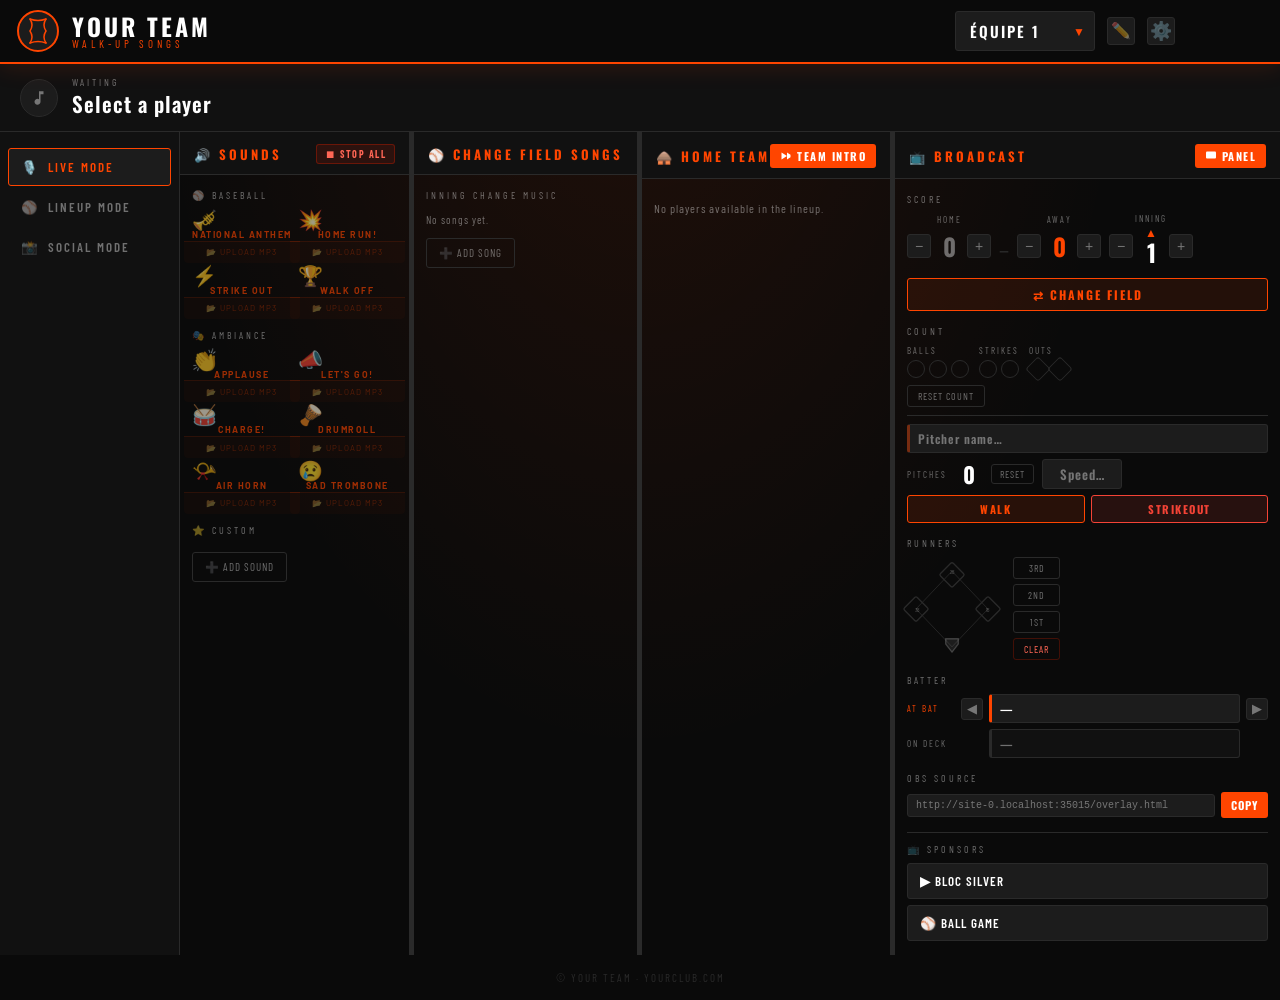
==== index.html @ 840d3f20 "voxtral fix" ====
<!DOCTYPE html>
<html lang="en">
<head>
  <meta charset="UTF-8" />
  <meta name="viewport" content="width=device-width, initial-scale=1.0" />
  <title>The Vibe Of Your Game</title>


  <!-- PWA -->
  <link rel="manifest" href="manifest.json" />
  <meta name="theme-color" content="#0a0a0a" />
  <meta name="apple-mobile-web-app-capable" content="yes" />
  <meta name="apple-mobile-web-app-status-bar-style" content="black" />
  <meta name="apple-mobile-web-app-title" content="Diamond Pulse" />
  <link rel="apple-touch-icon" href="icons/apple-touch-icon.png" />

  <link href="https://fonts.googleapis.com/css2?family=Oswald:wght@400;600;700&family=Barlow:wght@400;500;600&family=Barlow+Condensed:wght@400;600;700&display=swap" rel="stylesheet" />
  <script src="https://cdnjs.cloudflare.com/ajax/libs/Sortable/1.15.2/Sortable.min.js"></script>
  <script src="https://cdn.jsdelivr.net/npm/@supabase/supabase-js@2/dist/umd/supabase.js"></script>
  <script src="js/config.js"></script>
  <script src="js/data.js"></script>
  <script src="js/players.js"></script>
  <script src="js/audio.js?v=10"></script>
  <script src="js/sponsors.js"></script>
  <script src="js/social.js"></script>
  <script src="js/settings.js"></script>
  <script src="js/soundboard.js"></script>


  <!-- Styles -->
  <link rel="stylesheet" href="css/style.css" />

</head>

<body>
  <!-- HEADER -->
  <header>
    <div class="header-left">
      <div class="header-logo" id="headerLogoWrap">
        <svg id="headerLogoSvg" width="44" height="44" viewBox="0 0 44 44" fill="none" xmlns="http://www.w3.org/2000/svg">
          <!-- Balle de baseball -->
          <circle cx="22" cy="22" r="20" fill="#1c1c1c" stroke="#FF4500" stroke-width="2"/>
          <!-- Coutures -->
          <path d="M14 10 Q18 16 14 22 Q18 28 14 34" stroke="#FF4500" stroke-width="1.5" fill="none" stroke-linecap="round"/>
          <path d="M30 10 Q26 16 30 22 Q26 28 30 34" stroke="#FF4500" stroke-width="1.5" fill="none" stroke-linecap="round"/>
          <path d="M14 10 Q22 13 30 10" stroke="#FF4500" stroke-width="1.5" fill="none" stroke-linecap="round"/>
          <path d="M14 34 Q22 31 30 34" stroke="#FF4500" stroke-width="1.5" fill="none" stroke-linecap="round"/>
        </svg>
        <img id="headerLogoImg" src="" alt="Logo" class="header-logo-img" style="display:none" />
      </div>
      <div class="header-titles">
        <div class="header-club">Your Team</div>
        <div class="header-sub">Walk-Up Songs</div>
      </div>
    </div>

    <div class="team-selector-wrap">
      <select class="team-selector" id="teamSelect" onchange="switchTeam(this.value)">
        <option value="">⏳ Chargement…</option>
      </select>
      <span class="selector-arrow">▼</span>
    </div>

    <!-- ✅ BOUTON MODE MODIFICATION (AJOUT) -->
    <button class="team-action-btn" id="editModeBtn" onclick="toggleEditMode()" title="Edit mode">✏️</button>

    <!-- BOUTON CONFIG -->
    <button class="team-action-btn config-btn" id="configNavBtn" onclick="openConfig()" title="Team settings">⚙️</button>

    <div id="saveIndicator" class="save-indicator">✓ Saved</div>
  </header>

  <!-- NOW PLAYING -->
  <div id="nowPlaying">
    <div class="now-icon" id="nowIcon">
      <svg width="18" height="18" viewBox="0 0 24 24" fill="currentColor"><path d="M12 3v10.55A4 4 0 1 0 14 17V7h4V3h-6z"/></svg>
    </div>
    <div class="now-text">
      <div class="now-label" id="nowLabel">Waiting</div>
      <div class="now-name" id="nowName">Select a player</div>
      <div class="now-song" id="nowSong"></div>
    </div>
    <div class="progress-wrap" id="progressWrap" style="display:none">
      <div class="progress-bar-bg">
        <div class="progress-bar-fill" id="progressFill"></div>
      </div>
      <div class="progress-time" id="progressTime">0:00 / 0:15</div>
    </div>
  </div>

  <!-- MAIN BODY -->
  <div class="main-body">

    <!-- SIDEBAR PRINCIPALE -->
    <nav class="main-sidebar">
      <button class="main-nav-btn active" id="mainNavLive" onclick="mainSwitchTab('live')">
        <span class="main-nav-icon">🎙️</span>
        <span class="main-nav-label">Live Mode</span>
      </button>
      <button class="main-nav-btn" id="mainNavBatting" onclick="mainSwitchTab('batting')">
        <span class="main-nav-icon">⚾</span>
        <span class="main-nav-label">Lineup Mode</span>
      </button>
      <button class="main-nav-btn" id="mainNavSocial" onclick="mainSwitchTab('social')">
        <span class="main-nav-icon">📸</span>
        <span class="main-nav-label">Social Mode</span>
      </button>
    </nav>

    <!-- PANELS -->
    <div class="main-panels">

      <!-- PANEL : LIVE MODE -->
      <div class="main-panel active" id="mainPanelLive">

        <div class="live-columns" id="liveColumns">

          <!-- ── MOBILE TAB BAR ── -->
          <div class="live-mobile-tabs" id="liveMobileTabs">
            <button class="live-mobile-tab active" id="liveTabSounds" onclick="switchLiveTab('sounds')">🔊<span>Sounds</span></button>
            <button class="live-mobile-tab" id="liveTabField" onclick="switchLiveTab('field')">⚾<span>Field</span></button>
            <button class="live-mobile-tab" id="liveTabWalkup" onclick="switchLiveTab('walkup')">🎵<span>Walk-Up</span></button>
            <button class="live-mobile-tab" id="liveTabBroadcast" onclick="switchLiveTab('broadcast')" style="display:none">📺<span>Broadcast</span></button>
          </div>

          <!-- ── COLUMN 1: SOUNDS ── -->
          <div class="live-col" id="liveColSounds">
            <div class="live-col-header" style="display:flex;align-items:center;justify-content:space-between;">
              <span>🔊 Sounds</span>
              <button onclick="liveSoundStopAll()" title="Stop all sounds"
                style="display:flex;align-items:center;gap:4px;background:rgba(200,30,0,0.15);border:1px solid rgba(200,30,0,0.4);border-radius:3px;color:#ff6655;font-family:'Barlow Condensed',sans-serif;font-size:10px;font-weight:700;letter-spacing:1.5px;text-transform:uppercase;padding:3px 8px;cursor:pointer;transition:all 0.15s"
                onmouseover="this.style.background='rgba(200,30,0,0.28)'" onmouseout="this.style.background='rgba(200,30,0,0.15)'">
                ⏹ Stop All
              </button>
            </div>
            <div class="live-col-body">

              <div class="live-col-section-label">⚾ Baseball</div>
              <div class="live-soundboard">
                <div class="sound-btn empty" id="sbtnAnthem" onclick="liveSoundPlay('anthem')">
                  <span class="sound-btn-icon">🎺</span>
                  <span class="sound-btn-label" id="slblAnthem">National Anthem</span>
                  <div class="sound-btn-actions">
                    <span class="sound-action play" onclick="event.stopPropagation();liveSoundPlay('anthem')" title="Play">▶</span>
                    <span class="sound-action stop" onclick="event.stopPropagation();liveSoundStop('anthem')" title="Stop">■</span>
                    <span class="sound-action edit" onclick="event.stopPropagation();liveSoundEdit('anthem')" title="Edit">✏</span>
                    <span class="sound-action del" onclick="event.stopPropagation();liveSoundClear('anthem')" title="Remove">✕</span>
                  </div>
                  <label class="sound-upload-lbl" id="sulblAnthem" onclick="event.stopPropagation()">📂 upload mp3<input type="file" accept="audio/*" style="display:none" onchange="liveSoundUpload('anthem',this)"/></label>
                </div>
                <div class="sound-btn empty" id="sbtnHomerun" onclick="liveSoundPlay('homerun')">
                  <span class="sound-btn-icon">💥</span>
                  <span class="sound-btn-label" id="slblHomerun">Home Run!</span>
                  <div class="sound-btn-actions">
                    <span class="sound-action play" onclick="event.stopPropagation();liveSoundPlay('homerun')" title="Play">▶</span>
                    <span class="sound-action stop" onclick="event.stopPropagation();liveSoundStop('homerun')" title="Stop">■</span>
                    <span class="sound-action edit" onclick="event.stopPropagation();liveSoundEdit('homerun')" title="Edit">✏</span>
                    <span class="sound-action del" onclick="event.stopPropagation();liveSoundClear('homerun')" title="Remove">✕</span>
                  </div>
                  <label class="sound-upload-lbl" id="sulblHomerun" onclick="event.stopPropagation()">📂 upload mp3<input type="file" accept="audio/*" style="display:none" onchange="liveSoundUpload('homerun',this)"/></label>
                </div>
                <div class="sound-btn empty" id="sbtnStrikeout" onclick="liveSoundPlay('strikeout')">
                  <span class="sound-btn-icon">⚡</span>
                  <span class="sound-btn-label" id="slblStrikeout">Strike Out</span>
                  <div class="sound-btn-actions">
                    <span class="sound-action play" onclick="event.stopPropagation();liveSoundPlay('strikeout')" title="Play">▶</span>
                    <span class="sound-action stop" onclick="event.stopPropagation();liveSoundStop('strikeout')" title="Stop">■</span>
                    <span class="sound-action edit" onclick="event.stopPropagation();liveSoundEdit('strikeout')" title="Edit">✏</span>
                    <span class="sound-action del" onclick="event.stopPropagation();liveSoundClear('strikeout')" title="Remove">✕</span>
                  </div>
                  <label class="sound-upload-lbl" id="sulblStrikeout" onclick="event.stopPropagation()">📂 upload mp3<input type="file" accept="audio/*" style="display:none" onchange="liveSoundUpload('strikeout',this)"/></label>
                </div>
                <div class="sound-btn empty" id="sbtnWalkoff" onclick="liveSoundPlay('walkoff')">
                  <span class="sound-btn-icon">🏆</span>
                  <span class="sound-btn-label" id="slblWalkoff">Walk Off</span>
                  <div class="sound-btn-actions">
                    <span class="sound-action play" onclick="event.stopPropagation();liveSoundPlay('walkoff')" title="Play">▶</span>
                    <span class="sound-action stop" onclick="event.stopPropagation();liveSoundStop('walkoff')" title="Stop">■</span>
                    <span class="sound-action edit" onclick="event.stopPropagation();liveSoundEdit('walkoff')" title="Edit">✏</span>
                    <span class="sound-action del" onclick="event.stopPropagation();liveSoundClear('walkoff')" title="Remove">✕</span>
                  </div>
                  <label class="sound-upload-lbl" id="sulblWalkoff" onclick="event.stopPropagation()">📂 upload mp3<input type="file" accept="audio/*" style="display:none" onchange="liveSoundUpload('walkoff',this)"/></label>
                </div>
              </div>

              <div class="live-col-section-label" style="margin-top:14px">🎭 Ambiance</div>
              <div class="live-soundboard">
                <div class="sound-btn empty" id="sbtnApplause" onclick="liveSoundPlay('applause')">
                  <span class="sound-btn-icon">👏</span>
                  <span class="sound-btn-label" id="slblApplause">Applause</span>
                  <div class="sound-btn-actions">
                    <span class="sound-action play" onclick="event.stopPropagation();liveSoundPlay('applause')" title="Play">▶</span>
                    <span class="sound-action stop" onclick="event.stopPropagation();liveSoundStop('applause')" title="Stop">■</span>
                    <span class="sound-action edit" onclick="event.stopPropagation();liveSoundEdit('applause')" title="Edit">✏</span>
                    <span class="sound-action del" onclick="event.stopPropagation();liveSoundClear('applause')" title="Remove">✕</span>
                  </div>
                  <label class="sound-upload-lbl" id="sulblApplause" onclick="event.stopPropagation()">📂 upload mp3<input type="file" accept="audio/*" style="display:none" onchange="liveSoundUpload('applause',this)"/></label>
                </div>
                <div class="sound-btn empty" id="sbtnLetsgo" onclick="liveSoundPlay('letsgo')">
                  <span class="sound-btn-icon">📣</span>
                  <span class="sound-btn-label" id="slblLetsgo">Let's Go!</span>
                  <div class="sound-btn-actions">
                    <span class="sound-action play" onclick="event.stopPropagation();liveSoundPlay('letsgo')" title="Play">▶</span>
                    <span class="sound-action stop" onclick="event.stopPropagation();liveSoundStop('letsgo')" title="Stop">■</span>
                    <span class="sound-action edit" onclick="event.stopPropagation();liveSoundEdit('letsgo')" title="Edit">✏</span>
                    <span class="sound-action del" onclick="event.stopPropagation();liveSoundClear('letsgo')" title="Remove">✕</span>
                  </div>
                  <label class="sound-upload-lbl" id="sulblLetsgo" onclick="event.stopPropagation()">📂 upload mp3<input type="file" accept="audio/*" style="display:none" onchange="liveSoundUpload('letsgo',this)"/></label>
                </div>
                <div class="sound-btn empty" id="sbtnCharge" onclick="liveSoundPlay('charge')">
                  <span class="sound-btn-icon">🥁</span>
                  <span class="sound-btn-label" id="slblCharge">Charge!</span>
                  <div class="sound-btn-actions">
                    <span class="sound-action play" onclick="event.stopPropagation();liveSoundPlay('charge')" title="Play">▶</span>
                    <span class="sound-action stop" onclick="event.stopPropagation();liveSoundStop('charge')" title="Stop">■</span>
                    <span class="sound-action edit" onclick="event.stopPropagation();liveSoundEdit('charge')" title="Edit">✏</span>
                    <span class="sound-action del" onclick="event.stopPropagation();liveSoundClear('charge')" title="Remove">✕</span>
                  </div>
                  <label class="sound-upload-lbl" id="sulblCharge" onclick="event.stopPropagation()">📂 upload mp3<input type="file" accept="audio/*" style="display:none" onchange="liveSoundUpload('charge',this)"/></label>
                </div>
                <div class="sound-btn empty" id="sbtnDrumroll" onclick="liveSoundPlay('drumroll')">
                  <span class="sound-btn-icon">🪘</span>
                  <span class="sound-btn-label" id="slblDrumroll">Drumroll</span>
                  <div class="sound-btn-actions">
                    <span class="sound-action play" onclick="event.stopPropagation();liveSoundPlay('drumroll')" title="Play">▶</span>
                    <span class="sound-action stop" onclick="event.stopPropagation();liveSoundStop('drumroll')" title="Stop">■</span>
                    <span class="sound-action edit" onclick="event.stopPropagation();liveSoundEdit('drumroll')" title="Edit">✏</span>
                    <span class="sound-action del" onclick="event.stopPropagation();liveSoundClear('drumroll')" title="Remove">✕</span>
                  </div>
                  <label class="sound-upload-lbl" id="sulblDrumroll" onclick="event.stopPropagation()">📂 upload mp3<input type="file" accept="audio/*" style="display:none" onchange="liveSoundUpload('drumroll',this)"/></label>
                </div>
                <div class="sound-btn empty" id="sbtnAirhorn" onclick="liveSoundPlay('airhorn')">
                  <span class="sound-btn-icon">📯</span>
                  <span class="sound-btn-label" id="slblAirhorn">Air Horn</span>
                  <div class="sound-btn-actions">
                    <span class="sound-action play" onclick="event.stopPropagation();liveSoundPlay('airhorn')" title="Play">▶</span>
                    <span class="sound-action stop" onclick="event.stopPropagation();liveSoundStop('airhorn')" title="Stop">■</span>
                    <span class="sound-action edit" onclick="event.stopPropagation();liveSoundEdit('airhorn')" title="Edit">✏</span>
                    <span class="sound-action del" onclick="event.stopPropagation();liveSoundClear('airhorn')" title="Remove">✕</span>
                  </div>
                  <label class="sound-upload-lbl" id="sulblAirhorn" onclick="event.stopPropagation()">📂 upload mp3<input type="file" accept="audio/*" style="display:none" onchange="liveSoundUpload('airhorn',this)"/></label>
                </div>
                <div class="sound-btn empty" id="sbtnSadtrombone" onclick="liveSoundPlay('sadtrombone')">
                  <span class="sound-btn-icon">😢</span>
                  <span class="sound-btn-label" id="slblSadtrombone">Sad Trombone</span>
                  <div class="sound-btn-actions">
                    <span class="sound-action play" onclick="event.stopPropagation();liveSoundPlay('sadtrombone')" title="Play">▶</span>
                    <span class="sound-action stop" onclick="event.stopPropagation();liveSoundStop('sadtrombone')" title="Stop">■</span>
                    <span class="sound-action edit" onclick="event.stopPropagation();liveSoundEdit('sadtrombone')" title="Edit">✏</span>
                    <span class="sound-action del" onclick="event.stopPropagation();liveSoundClear('sadtrombone')" title="Remove">✕</span>
                  </div>
                  <label class="sound-upload-lbl" id="sulblSadtrombone" onclick="event.stopPropagation()">📂 upload mp3<input type="file" accept="audio/*" style="display:none" onchange="liveSoundUpload('sadtrombone',this)"/></label>
                </div>
              </div>

              <div class="live-col-section-label" style="margin-top:14px">⭐ Custom</div>
              <div class="live-custom-sounds" id="liveCustomSoundsGrid"></div>
              <div style="margin-top:8px">
                <label class="live-add-btn" onmouseover="this.style.borderColor='var(--orange)';this.style.color='var(--orange)'" onmouseout="this.style.borderColor='var(--border)';this.style.color='var(--muted)'">
                  ➕ Add sound
                  <input type="file" accept="audio/*" style="display:none" onchange="liveAddCustomSound(this)" />
                </label>
              </div>

            </div>
          </div>

                    <!-- ── RESIZER 1 ── -->
          <div class="live-resizer" id="liveResizer1" onmousedown="liveResizerStart(event,0)"></div>

          <!-- ── COLUMN 2: CHANGE FIELD SONGS ── -->
          <div class="live-col" id="liveColField">
            <div class="live-col-header">⚾ Change Field Songs</div>
            <div class="live-col-body">
              <div class="live-col-section-label">Inning change music</div>
              <div class="live-custom-sounds" id="liveFieldSongsGrid"></div>
              <div style="margin-top:8px">
                <label class="live-add-btn" onmouseover="this.style.borderColor='var(--orange)';this.style.color='var(--orange)'" onmouseout="this.style.borderColor='var(--border)';this.style.color='var(--muted)'">
                  ➕ Add song
                  <input type="file" accept="audio/*" style="display:none" onchange="liveAddFieldSong(this)" />
                </label>
              </div>
            </div>
          </div>

          <!-- ── RESIZER 2 ── -->
          <div class="live-resizer" id="liveResizer2" onmousedown="liveResizerStart(event,1)"></div>

          <!-- ── COLUMN 3: HOME TEAM ── -->
          <div class="live-col" id="liveColWalkup">
            <div class="live-col-header" style="display:flex;align-items:center;justify-content:space-between;">
              <span>🛖 HOME TEAM</span>
              <button onclick="startTeamIntro()" title="Team Introduction" style="display:flex;align-items:center;gap:5px;background:var(--orange);border:none;border-radius:3px;color:#fff;font-family:'Oswald',sans-serif;font-size:11px;font-weight:700;letter-spacing:1.5px;text-transform:uppercase;padding:4px 10px;cursor:pointer;flex-shrink:0;transition:background 0.15s" onmouseover="this.style.background='#e64000'" onmouseout="this.style.background='var(--orange)'">
                <svg width="12" height="12" viewBox="0 0 24 24" fill="currentColor"><path d="M3 5v14l11-7z"/><path d="M14 5v14l7-4.5V9.5z"/></svg>
                Team Intro
              </button>
            </div>

            <!-- Mobile sub-tabs HOME / VISITORS -->
            <div class="walkup-subtabs" id="walkupSubtabs" style="display:none">
              <button class="walkup-subtab active" id="walkupSubHome" onclick="switchWalkupSubtab('home')">⚾ Home</button>
              <button class="walkup-subtab" id="walkupSubVisitors" onclick="switchWalkupSubtab('visitors')">🏃 Visitors</button>
            </div>

            <div class="live-col-body">
              <div id="liveLineupList"></div>
              <!-- Mobile visitors list (shown via subtab) -->
              <div id="liveVisitorsListMobile" style="display:none"></div>
            </div>
          </div>

          <!-- ── RESIZER 3 ── -->
          <div class="live-resizer" id="liveResizer3" onmousedown="liveResizerStart(event,2)"></div>

          <!-- ── COLUMN 4: VISITORS ── -->
          <div class="live-col" id="liveColVisitors" style="display:none">
            <div class="live-col-header" style="display:flex;align-items:center;justify-content:space-between;">
              <span>🏃 Visitors</span>
              <button onclick="startVisitorIntro()" title="Visitor Introduction" style="display:flex;align-items:center;gap:5px;background:var(--gray);border:1px solid var(--border);border-radius:3px;color:var(--muted);font-family:'Oswald',sans-serif;font-size:11px;font-weight:700;letter-spacing:1.5px;text-transform:uppercase;padding:4px 10px;cursor:pointer;flex-shrink:0;transition:all 0.15s"
                onmouseover="this.style.borderColor='var(--orange)';this.style.color='var(--orange)'" onmouseout="this.style.borderColor='var(--border)';this.style.color='var(--muted)'">
                <svg width="12" height="12" viewBox="0 0 24 24" fill="currentColor"><path d="M3 5v14l11-7z"/><path d="M14 5v14l7-4.5V9.5z"/></svg>
                Intro
              </button>
            </div>
            <div class="live-col-body">
              <div id="liveVisitorsList"></div>
            </div>
          </div>

          <!-- ── RESIZER 4 ── -->
          <div class="live-resizer" id="liveResizer4" onmousedown="liveResizerStart(event,3)" style="display:none"></div>

          <!-- ── COLUMN 5: BROADCAST ── -->
          <div class="live-col" id="liveColBroadcast" style="display:none">
            <div class="live-col-header" style="display:flex;align-items:center;justify-content:space-between;">
              <span>📺 Broadcast</span>
              <button onclick="window.location.href='panel.html'" title="Open Broadcast Panel" style="display:flex;align-items:center;gap:5px;background:var(--orange);border:none;border-radius:3px;color:#fff;font-family:'Oswald',sans-serif;font-size:11px;font-weight:700;letter-spacing:1.5px;text-transform:uppercase;padding:4px 10px;cursor:pointer;flex-shrink:0;transition:background 0.15s" onmouseover="this.style.background='#e64000'" onmouseout="this.style.background='var(--orange)'">
                <svg width="12" height="12" viewBox="0 0 24 24" fill="currentColor"><rect x="2" y="3" width="20" height="14" rx="2"/><path d="M8 21h8M12 17v4"/></svg>
                Panel
              </button>
            </div>
            <div class="live-col-body">

              <!-- Score -->
              <div class="live-col-section-label">Score</div>
              <div style="display:flex;align-items:center;gap:8px;flex-wrap:wrap;margin-bottom:14px">
                <div style="display:flex;flex-direction:column;gap:3px;align-items:center">
                  <span style="font-family:'Barlow Condensed',sans-serif;font-size:9px;letter-spacing:2px;color:var(--muted);text-transform:uppercase">Home</span>
                  <div style="display:flex;align-items:center;gap:4px">
                    <button onclick="matchScoreAdj('home',-1)" style="width:24px;height:24px;border-radius:3px;border:1px solid var(--border);background:var(--gray);color:var(--muted);font-size:14px;cursor:pointer;display:flex;align-items:center;justify-content:center">−</button>
                    <span id="matchScoreHome" style="font-family:'Oswald',sans-serif;font-size:24px;font-weight:700;color:var(--white);min-width:28px;text-align:center">0</span>
                    <button onclick="matchScoreAdj('home',1)" style="width:24px;height:24px;border-radius:3px;border:1px solid var(--border);background:var(--gray);color:var(--muted);font-size:14px;cursor:pointer;display:flex;align-items:center;justify-content:center">+</button>
                  </div>
                </div>
                <span style="font-family:'Oswald',sans-serif;font-size:18px;color:var(--border);align-self:flex-end;padding-bottom:2px">–</span>
                <div style="display:flex;flex-direction:column;gap:3px;align-items:center">
                  <span style="font-family:'Barlow Condensed',sans-serif;font-size:9px;letter-spacing:2px;color:var(--muted);text-transform:uppercase">Away</span>
                  <div style="display:flex;align-items:center;gap:4px">
                    <button onclick="matchScoreAdj('away',-1)" style="width:24px;height:24px;border-radius:3px;border:1px solid var(--border);background:var(--gray);color:var(--muted);font-size:14px;cursor:pointer;display:flex;align-items:center;justify-content:center">−</button>
                    <span id="matchScoreAway" style="font-family:'Oswald',sans-serif;font-size:24px;font-weight:700;color:var(--white);min-width:28px;text-align:center">0</span>
                    <button onclick="matchScoreAdj('away',1)" style="width:24px;height:24px;border-radius:3px;border:1px solid var(--border);background:var(--gray);color:var(--muted);font-size:14px;cursor:pointer;display:flex;align-items:center;justify-content:center">+</button>
                  </div>
                </div>
                <div style="display:flex;flex-direction:column;gap:3px;align-items:center">
                  <span style="font-family:'Barlow Condensed',sans-serif;font-size:9px;letter-spacing:2px;color:var(--muted);text-transform:uppercase">Inning</span>
                  <div style="display:flex;align-items:center;gap:4px">
                    <button onclick="matchInningAdj(-1)" style="width:24px;height:24px;border-radius:3px;border:1px solid var(--border);background:var(--gray);color:var(--muted);font-size:14px;cursor:pointer;display:flex;align-items:center;justify-content:center">−</button>
                    <div style="display:flex;flex-direction:column;align-items:center;gap:1px">
                      <button onclick="matchInningToggle()" id="matchInningArrow" style="background:transparent;border:none;color:var(--orange);font-size:12px;cursor:pointer;line-height:1">▲</button>
                      <span id="matchInningNum" style="font-family:'Oswald',sans-serif;font-size:24px;font-weight:700;color:var(--white);min-width:28px;text-align:center;line-height:1">1</span>
                    </div>
                    <button onclick="matchInningAdj(1)" style="width:24px;height:24px;border-radius:3px;border:1px solid var(--border);background:var(--gray);color:var(--muted);font-size:14px;cursor:pointer;display:flex;align-items:center;justify-content:center">+</button>
                  </div>
                </div>
              </div>

              <button onclick="matchChangeField()"
                style="width:100%;margin-bottom:14px;padding:7px 0;border-radius:3px;border:1px solid var(--orange);background:rgba(255,69,0,0.10);color:var(--orange);font-family:'Oswald',sans-serif;font-size:12px;font-weight:700;letter-spacing:2px;text-transform:uppercase;cursor:pointer;transition:all 0.15s"
                onmouseover="this.style.background='rgba(255,69,0,0.22)'" onmouseout="this.style.background='rgba(255,69,0,0.10)'">⇄ Change Field</button>

              <!-- Count -->
              <div class="live-col-section-label">Count</div>
              <div style="display:flex;gap:10px;flex-wrap:wrap;margin-bottom:6px">
                <div style="display:flex;flex-direction:column;gap:4px">
                  <span style="font-family:'Barlow Condensed',sans-serif;font-size:9px;letter-spacing:2px;color:var(--muted);text-transform:uppercase">Balls</span>
                  <div style="display:flex;gap:4px" id="matchBalls">
                    <div class="match-dot" onclick="matchSetCount('balls',0)" style="width:18px;height:18px;border-radius:50%;border:1px solid var(--border);background:transparent;cursor:pointer"></div>
                    <div class="match-dot" onclick="matchSetCount('balls',1)" style="width:18px;height:18px;border-radius:50%;border:1px solid var(--border);background:transparent;cursor:pointer"></div>
                    <div class="match-dot" onclick="matchSetCount('balls',2)" style="width:18px;height:18px;border-radius:50%;border:1px solid var(--border);background:transparent;cursor:pointer"></div>
                  </div>
                </div>
                <div style="display:flex;flex-direction:column;gap:4px">
                  <span style="font-family:'Barlow Condensed',sans-serif;font-size:9px;letter-spacing:2px;color:var(--muted);text-transform:uppercase">Strikes</span>
                  <div style="display:flex;gap:4px" id="matchStrikes">
                    <div class="match-dot" onclick="matchSetCount('strikes',0)" style="width:18px;height:18px;border-radius:50%;border:1px solid var(--border);background:transparent;cursor:pointer"></div>
                    <div class="match-dot" onclick="matchSetCount('strikes',1)" style="width:18px;height:18px;border-radius:50%;border:1px solid var(--border);background:transparent;cursor:pointer"></div>
                  </div>
                </div>
                <div style="display:flex;flex-direction:column;gap:4px">
                  <span style="font-family:'Barlow Condensed',sans-serif;font-size:9px;letter-spacing:2px;color:var(--muted);text-transform:uppercase">Outs</span>
                  <div style="display:flex;gap:4px" id="matchOuts">
                    <div class="match-dot" onclick="matchSetCount('outs',0)" style="width:18px;height:18px;border-radius:3px;transform:rotate(45deg);border:1px solid var(--border);background:transparent;cursor:pointer"></div>
                    <div class="match-dot" onclick="matchSetCount('outs',1)" style="width:18px;height:18px;border-radius:3px;transform:rotate(45deg);border:1px solid var(--border);background:transparent;cursor:pointer"></div>
                  </div>
                </div>
              </div>
              <button onclick="matchResetCount()" style="margin-bottom:8px;padding:4px 10px;background:transparent;border:1px solid var(--border);border-radius:3px;color:var(--muted);font-family:'Barlow Condensed',sans-serif;font-size:10px;letter-spacing:1px;text-transform:uppercase;cursor:pointer">Reset Count</button>

              <!-- Pitcher -->
              <div style="display:flex;flex-direction:column;gap:6px;margin-bottom:14px;padding-top:8px;border-top:1px solid var(--border)">
                <input id="matchPitcherInput" type="text" placeholder="Pitcher name…"
                  style="background:var(--gray);border:1px solid var(--border);border-left:3px solid rgba(255,69,0,0.4);border-radius:3px;padding:5px 8px;font-family:'Oswald',sans-serif;font-size:12px;font-weight:600;color:var(--white);letter-spacing:1px;width:100%;outline:none"
                  oninput="matchState.pitcherName=this.value;matchRenderPanel();matchSave()"/>
                <div style="display:flex;align-items:center;gap:8px">
                  <span style="font-family:'Barlow Condensed',sans-serif;font-size:9px;letter-spacing:2px;color:var(--muted);text-transform:uppercase;flex-shrink:0">Pitches</span>
                  <div id="matchPitchCount" style="font-family:'Oswald',sans-serif;font-size:22px;font-weight:700;color:var(--white);min-width:28px;text-align:center;line-height:1">0</div>
                  <button onclick="matchResetPitcher()"
                    style="padding:3px 8px;border-radius:3px;border:1px solid var(--border);background:transparent;color:var(--muted);font-family:'Barlow Condensed',sans-serif;font-size:10px;letter-spacing:1px;text-transform:uppercase;cursor:pointer;transition:all 0.15s"
                    onmouseover="this.style.borderColor='var(--orange)';this.style.color='var(--orange)'" onmouseout="this.style.borderColor='var(--border)';this.style.color='var(--muted)'">Reset</button>
                  <input id="matchPitchSpeedInput" type="text" placeholder="Speed…" maxlength="10"
                    style="background:var(--gray);border:1px solid var(--border);border-radius:3px;padding:4px 7px;font-family:'Oswald',sans-serif;font-size:13px;font-weight:600;color:var(--orange);letter-spacing:1px;width:80px;outline:none;text-align:center"
                    onkeydown="if(event.key==='Enter'){matchSetPitchSpeed(this.value);this.select()}" />
                </div>
                <div style="display:flex;gap:6px">
                  <button onclick="matchWalk()"
                    style="flex:1;padding:5px 0;border-radius:3px;border:1px solid var(--orange);background:rgba(255,69,0,0.12);color:var(--orange);font-family:'Oswald',sans-serif;font-size:11px;font-weight:700;letter-spacing:1.5px;text-transform:uppercase;cursor:pointer;transition:all 0.15s"
                    onmouseover="this.style.background='rgba(255,69,0,0.25)'" onmouseout="this.style.background='rgba(255,69,0,0.12)'">Walk</button>
                  <button onclick="matchStrikeout()"
                    style="flex:1;padding:5px 0;border-radius:3px;border:1px solid #f44336;background:rgba(244,67,54,0.12);color:#f44336;font-family:'Oswald',sans-serif;font-size:11px;font-weight:700;letter-spacing:1.5px;text-transform:uppercase;cursor:pointer;transition:all 0.15s"
                    onmouseover="this.style.background='rgba(244,67,54,0.25)'" onmouseout="this.style.background='rgba(244,67,54,0.12)'">Strikeout</button>
                </div>
              </div>

              <!-- Runners -->
              <div class="live-col-section-label">Runners</div>
              <div style="display:flex;align-items:center;gap:16px;margin-bottom:14px">
                <svg id="matchBasesDiamond" width="90" height="90" viewBox="0 0 100 100" style="flex-shrink:0;overflow:visible">
                  <line x1="50" y1="8" x2="90" y2="50" stroke="rgba(255,255,255,0.12)" stroke-width="1"/>
                  <line x1="90" y1="50" x2="50" y2="92" stroke="rgba(255,255,255,0.12)" stroke-width="1"/>
                  <line x1="50" y1="92" x2="10" y2="50" stroke="rgba(255,255,255,0.12)" stroke-width="1"/>
                  <line x1="10" y1="50" x2="50" y2="8"  stroke="rgba(255,255,255,0.12)" stroke-width="1"/>
                  <polygon points="50,98 43,89 43,83 57,83 57,89" fill="rgba(255,255,255,0.08)" stroke="rgba(255,255,255,0.2)" stroke-width="1.5"/>
                  <rect id="matchBase2" x="40" y="2"  width="20" height="20" rx="2" transform="rotate(45 50 12)" fill="transparent" stroke="var(--border)" stroke-width="1.5" style="cursor:pointer;transition:fill 0.15s,stroke 0.15s" onclick="matchToggleRunner('second')"/>
                  <rect id="matchBase1" x="80" y="40" width="20" height="20" rx="2" transform="rotate(45 90 50)" fill="transparent" stroke="var(--border)" stroke-width="1.5" style="cursor:pointer;transition:fill 0.15s,stroke 0.15s" onclick="matchToggleRunner('first')"/>
                  <rect id="matchBase3" x="0"  y="40" width="20" height="20" rx="2" transform="rotate(45 10 50)" fill="transparent" stroke="var(--border)" stroke-width="1.5" style="cursor:pointer;transition:fill 0.15s,stroke 0.15s" onclick="matchToggleRunner('third')"/>
                  <text x="50" y="11" text-anchor="middle" font-family="'Barlow Condensed',sans-serif" font-size="6" fill="rgba(255,255,255,0.3)" style="pointer-events:none">2B</text>
                  <text x="89" y="53" text-anchor="middle" font-family="'Barlow Condensed',sans-serif" font-size="6" fill="rgba(255,255,255,0.3)" style="pointer-events:none">1B</text>
                  <text x="11" y="53" text-anchor="middle" font-family="'Barlow Condensed',sans-serif" font-size="6" fill="rgba(255,255,255,0.3)" style="pointer-events:none">3B</text>
                </svg>
                <div style="display:flex;flex-direction:column;gap:5px">
                  <button onclick="matchToggleRunner('third')"  id="matchBtnRunner3" style="padding:4px 10px;border-radius:3px;border:1px solid var(--border);background:transparent;color:var(--muted);font-family:'Barlow Condensed',sans-serif;font-size:10px;letter-spacing:1px;text-transform:uppercase;cursor:pointer;transition:all 0.15s">3rd</button>
                  <button onclick="matchToggleRunner('second')" id="matchBtnRunner2" style="padding:4px 10px;border-radius:3px;border:1px solid var(--border);background:transparent;color:var(--muted);font-family:'Barlow Condensed',sans-serif;font-size:10px;letter-spacing:1px;text-transform:uppercase;cursor:pointer;transition:all 0.15s">2nd</button>
                  <button onclick="matchToggleRunner('first')"  id="matchBtnRunner1" style="padding:4px 10px;border-radius:3px;border:1px solid var(--border);background:transparent;color:var(--muted);font-family:'Barlow Condensed',sans-serif;font-size:10px;letter-spacing:1px;text-transform:uppercase;cursor:pointer;transition:all 0.15s">1st</button>
                  <button onclick="matchClearRunners()" style="padding:4px 10px;border-radius:3px;border:1px solid rgba(200,30,0,0.3);background:transparent;color:#ff6655;font-family:'Barlow Condensed',sans-serif;font-size:10px;letter-spacing:1px;text-transform:uppercase;cursor:pointer;transition:all 0.15s">Clear</button>
                </div>
              </div>

              <!-- Batter -->
              <div class="live-col-section-label">Batter</div>
              <div style="display:flex;flex-direction:column;gap:6px;margin-bottom:14px">
                <div style="display:flex;align-items:center;gap:6px">
                  <span style="font-family:'Barlow Condensed',sans-serif;font-size:9px;letter-spacing:2px;color:var(--orange);text-transform:uppercase;flex-shrink:0;width:48px">At Bat</span>
                  <button onclick="matchBatterAdj(-1)" style="width:22px;height:22px;border-radius:3px;border:1px solid var(--border);background:var(--gray);color:var(--muted);font-size:13px;cursor:pointer;display:flex;align-items:center;justify-content:center;flex-shrink:0">◀</button>
                  <div id="matchBatterDisplay" style="flex:1;min-width:0;background:var(--gray);border:1px solid var(--border);border-left:3px solid var(--orange);border-radius:3px;padding:5px 8px;font-family:'Oswald',sans-serif;font-size:12px;font-weight:600;color:var(--white);letter-spacing:1px;white-space:nowrap;overflow:hidden;text-overflow:ellipsis">—</div>
                  <button onclick="matchBatterAdj(1)"  style="width:22px;height:22px;border-radius:3px;border:1px solid var(--border);background:var(--gray);color:var(--muted);font-size:13px;cursor:pointer;display:flex;align-items:center;justify-content:center;flex-shrink:0">▶</button>
                </div>
                <div style="display:flex;align-items:center;gap:6px">
                  <span style="font-family:'Barlow Condensed',sans-serif;font-size:9px;letter-spacing:2px;color:var(--muted);text-transform:uppercase;flex-shrink:0;width:48px">On Deck</span>
                  <div style="width:22px;flex-shrink:0"></div>
                  <div id="matchOnDeckDisplay" style="flex:1;min-width:0;background:var(--darkgray);border:1px solid var(--border);border-left:3px solid var(--border);border-radius:3px;padding:5px 8px;font-family:'Oswald',sans-serif;font-size:12px;font-weight:600;color:var(--muted);letter-spacing:1px;white-space:nowrap;overflow:hidden;text-overflow:ellipsis">—</div>
                  <div style="width:22px;flex-shrink:0"></div>
                </div>
              </div>

              <!-- OBS -->
              <div class="live-col-section-label" style="margin-top:8px">OBS Source</div>
              <div style="display:flex;gap:6px;align-items:center">
                <code id="matchOverlayUrl" style="flex:1;min-width:0;background:var(--gray);border:1px solid var(--border);border-radius:3px;padding:5px 8px;font-size:10px;color:var(--muted);word-break:break-all;overflow:hidden"></code>
                <button onclick="matchCopyOverlayUrl()" style="padding:5px 10px;background:var(--orange);border:none;border-radius:3px;color:#fff;font-family:'Oswald',sans-serif;font-size:11px;font-weight:700;letter-spacing:1px;text-transform:uppercase;cursor:pointer;flex-shrink:0">Copy</button>
              </div>

              <!-- Sponsors -->
              <hr style="border:none;border-top:1px solid var(--border);margin:14px 0 10px">
              <div class="live-col-section-label">📺 Sponsors</div>
              <div style="display:flex;flex-direction:column;gap:6px">
                <button id="bcSilverBtn" onclick="broadcastSilverBlock()"
                  style="width:100%;padding:9px 12px;border:1px solid var(--border);border-radius:3px;background:var(--gray);color:var(--white);font-family:'Barlow Condensed',sans-serif;font-size:13px;font-weight:600;letter-spacing:1px;text-transform:uppercase;cursor:pointer;text-align:left;transition:background 0.2s,border-color 0.2s,box-shadow 0.2s">
                  ▶ Bloc Silver
                </button>
                <button id="bcBallGameBtn" onclick="broadcastBallGame()"
                  style="width:100%;padding:9px 12px;border:1px solid var(--border);border-radius:3px;background:var(--gray);color:var(--white);font-family:'Barlow Condensed',sans-serif;font-size:13px;font-weight:600;letter-spacing:1px;text-transform:uppercase;cursor:pointer;text-align:left;transition:background 0.2s,border-color 0.2s,box-shadow 0.2s">
                  ⚾ Ball Game
                </button>
              </div>

            </div>
          </div>

        </div><!-- /live-columns -->
      </div>

      <!-- PANEL : LINEUP MODE -->
      <div class="main-panel" id="mainPanelBatting">

        <!-- Tab switcher — visible only on small screens -->
        <div class="batting-tabs" id="battingTabs">
          <button class="batting-tab active" id="battingTabHome" onclick="switchBattingTab('home')">⚾ Home Team</button>
          <button class="batting-tab" id="battingTabVisitors" onclick="switchBattingTab('visitors')">🏃 Visitors</button>
        </div>

        <main style="display:flex;gap:24px;align-items:flex-start;flex-wrap:wrap;max-width:100%;padding:24px 14px 60px">

          <!-- HOME LINEUP -->
          <div class="batting-col-home" style="flex:1;min-width:360px">
          <div style="display:flex;align-items:center;gap:10px;margin-bottom:10px;flex-wrap:wrap">
            <div class="section-label" id="sectionLabel" style="margin-bottom:0;flex:1">⚾ Batting Order — U12</div>
          </div>
          <div class="lineup" id="lineup"></div>

          <div class="divider"></div>

          <div class="section-label">+ Player</div>
          <div class="add-card">
            <button class="add-toggle" onclick="toggleForm()">+ Add a player to this team</button>
            <div class="add-form" id="addForm">
              <div class="form-group">
                <label class="form-label">Name</label>
                <input class="form-input" id="newName" placeholder="First Last" />
              </div>
              <div class="form-group">
                <label class="form-label">Pronunciation <span style="color:var(--muted);font-size:10px;letter-spacing:1px">(optional)</span></label>
                <input class="form-input" id="newPronunciation" placeholder='e.g. "Doo-PON" for Dupont' />
              </div>
              <div class="form-group">
                <label class="form-label">Jersey #</label>
                <input class="form-input" id="newJersey" placeholder="e.g. 7" type="number" min="0" max="99" />
              </div>
              <div class="form-group">
                <label class="form-label">Position</label>
                <select class="form-input" id="newPos">
                  <option value="">— Choose —</option>
                  <option value="P">P — Pitcher</option>
                  <option value="C">C — Catcher</option>
                  <option value="1B">1B — First Base</option>
                  <option value="2B">2B — Second Base</option>
                  <option value="3B">3B — Third Base</option>
                  <option value="SS">SS — Shortstop</option>
                  <option value="CF">CF — Center Field</option>
                  <option value="LF">LF — Left Field</option>
                  <option value="RF">RF — Right Field</option>
                </select>
              </div>
              <div class="form-group">
                <label class="form-label">Song</label>
                <input class="form-input" id="newSong" placeholder="Eye of the Tiger" />
              </div>
              <div class="form-group">
                <label class="form-label">Artist</label>
                <input class="form-input" id="newArtist" placeholder="Survivor" />
              </div>

              <div class="form-group" style="min-width:100%">
                <label class="form-label">Audio file</label>
                <label class="audio-upload-label" id="audioUploadLabel">
                  <span id="audioUploadText">📂 Choose an mp3 / wav file…</span>
                  <input type="file" id="newAudioFile" accept="audio/*" style="display:none" onchange="handleAudioUpload(this)" />
                </label>
                <audio id="audioPreview" controls style="display:none;width:100%;margin-top:8px;height:32px;"></audio>
              </div>
              <div class="form-group">
                <label class="form-label">Start (sec)</label>
                <input class="form-input" id="newStart" type="number" placeholder="30" value="0" />
              </div>
              <button class="add-btn" onclick="addPlayer().catch(e => console.error(e))">Add</button>
            </div>
          </div>
          </div><!-- /home lineup -->

          <!-- VISITORS LINEUP -->
          <div class="batting-col-visitors" style="flex:1;min-width:360px">
            <div style="display:flex;align-items:center;gap:10px;margin-bottom:10px;flex-wrap:wrap">
              <div class="section-label" style="margin-bottom:0;flex:1">🏃 Visitors Batting Order</div>
              <button onclick="visitorsClear()" style="font-family:'Barlow Condensed',sans-serif;font-size:11px;letter-spacing:1px;text-transform:uppercase;padding:4px 10px;border-radius:3px;border:1px solid rgba(200,30,0,0.3);background:none;color:#ff6655;cursor:pointer;transition:all 0.15s"
                onmouseover="this.style.borderColor='#cc2200';this.style.background='rgba(200,30,0,0.1)'" onmouseout="this.style.borderColor='rgba(200,30,0,0.3)';this.style.background='none'">✕ Clear</button>
            </div>
            <div style="margin-bottom:10px">
              <select id="visitorOpponentSelect" class="form-input" style="font-family:'Barlow Condensed',sans-serif;font-size:12px;letter-spacing:1px" onchange="visitorOpponentChanged(this.value)">
                <option value="">— Select opponent —</option>
              </select>
            </div>
            <div id="visitorsLineupList"></div>
            <div class="divider"></div>
            <div class="section-label">+ Visitor</div>
            <div class="add-card">
              <button class="add-toggle" onclick="toggleVisitorForm()">+ Add a visitor player</button>
              <div class="add-form" id="addVisitorForm">
                <div class="form-group">
                  <label class="form-label">Name</label>
                  <input class="form-input" id="visitorName" placeholder="First Last" />
                </div>
                <div class="form-group">
                  <label class="form-label">Pronunciation <span style="color:var(--muted);font-size:10px;letter-spacing:1px">(optional)</span></label>
                  <input class="form-input" id="visitorPronunciation" placeholder='e.g. "Doo-PON"' />
                </div>
                <div class="form-group">
                  <label class="form-label">Jersey #</label>
                  <input class="form-input" id="visitorJersey" type="number" min="0" max="99" placeholder="e.g. 7" />
                </div>
                <button class="add-btn" onclick="addVisitor()">Add</button>
              </div>
            </div>
          </div><!-- /visitors lineup -->

        </main>
      </div><!-- /mainPanelBatting -->

      <!-- PANEL : SOCIAL MODE -->
      <div class="main-panel" id="mainPanelSocial">
        <main>

          <!-- STORY LINEUP -->
          <div class="section-label">📋 Lineup Story</div>
          <div class="add-card">
            <button class="add-toggle" onclick="toggleStoryForm()">📸 Export lineup as Instagram story</button>
            <div class="add-form" id="storyForm">
              <div class="form-group">
                <label class="form-label">Match date</label>
                <input class="form-input" id="storyDate" type="date" />
              </div>
              <div class="form-group">
                <label class="form-label">Opponent</label>
                <select class="form-input" id="storyOpponentSelect" onchange="toggleOpponentInput('story')" style="margin-bottom:6px">
                  <option value="">— Manual entry —</option>
                </select>
                <input class="form-input" id="storyOpponent" placeholder="e.g. Brussels Kangaroos" />
              </div>
              <div class="form-group">
                <label class="form-label">Featured player</label>
                <select class="form-input" id="storyFeatured">
                  <option value="">— None —</option>
                </select>
              </div>
              <div class="form-group" id="featuredPhotoGroup" style="display:none">
                <label class="form-label">Transparent background photo (PNG)</label>
                <label class="audio-upload-label" id="featuredPhotoLabel">
                  <span id="featuredPhotoText">📂 Choose a PNG photo…</span>
                  <input type="file" id="featuredPhotoFile" accept="image/png,image/webp" style="display:none" onchange="handleFeaturedPhoto(this)" />
                </label>
              </div>
              <div class="form-group">
                <label class="form-label">🥇 Sponsor Gold</label>
                <select class="form-input" id="storyGoldSponsor">
                  <option value="">— Aucun —</option>
                </select>
              </div>
              <button class="add-btn" onclick="exportStory().catch(e => { console.error(e); alert('Error: ' + e.message); })">Generate story</button>
            </div>
          </div>

          <div class="divider"></div>

          <!-- STORY SCORE -->
          <div class="section-label">🏆 Score Story</div>
          <div class="add-card">
            <button class="add-toggle" onclick="toggleScoreForm()">🏆 Export score as Instagram story</button>
            <div class="add-form" id="scoreForm">
              <div class="form-group">
                <label class="form-label">Match date</label>
                <input class="form-input" id="scoreDate" type="date" />
              </div>
              <div class="form-group">
                <label class="form-label">Opponent</label>
                <select class="form-input" id="scoreOpponentSelect" onchange="toggleOpponentInput('score')" style="margin-bottom:6px">
                  <option value="">— Manual entry —</option>
                </select>
                <input class="form-input" id="scoreOpponent" placeholder="e.g. Brussels Kangaroos" />
              </div>
              <div class="form-group" style="max-width:100px">
                <label class="form-label">Your Team Score</label>
                <input class="form-input" id="scoreHome" type="number" min="0" placeholder="0" style="font-size:22px;font-family:'Oswald',sans-serif;text-align:center" />
              </div>
              <div class="form-group" style="max-width:100px">
                <label class="form-label">Opponent Score</label>
                <input class="form-input" id="scoreAway" type="number" min="0" placeholder="0" style="font-size:22px;font-family:'Oswald',sans-serif;text-align:center" />
              </div>
              <div class="form-group" style="min-width:100%">
                <label class="form-label">Result</label>
                <div style="display:flex;gap:8px">
                  <label class="social-radio-label" id="scoreWinLabel">
                    <input type="radio" name="scoreResult" value="win" id="scoreWin" onchange="updateScoreResult()" /> Win ✅
                  </label>
                  <label class="social-radio-label" id="scoreLossLabel">
                    <input type="radio" name="scoreResult" value="loss" id="scoreLoss" onchange="updateScoreResult()" /> Loss ❌
                  </label>
                  <label class="social-radio-label" id="scoreTieLabel">
                    <input type="radio" name="scoreResult" value="tie" id="scoreTie" onchange="updateScoreResult()" /> Tie 🤝
                  </label>
                </div>
              </div>
              <div class="form-group">
                <label class="form-label">🥇 Sponsor Gold</label>
                <select class="form-input" id="scoreGoldSponsor">
                  <option value="">— Aucun —</option>
                </select>
              </div>
              <button class="add-btn" onclick="exportScoreStory().catch(e => { console.error(e); alert('Error: ' + e.message); })">Generate story</button>
            </div>
          </div>

          <div class="divider"></div>

          <!-- STORY MVP -->
          <div class="section-label">⭐ MVP Story</div>
          <div class="add-card">
            <button class="add-toggle" onclick="toggleMvpForm()">⭐ Export MVP as Instagram story</button>
            <div class="add-form" id="mvpForm">
              <div class="form-group">
                <label class="form-label">Match date</label>
                <input class="form-input" id="mvpDate" type="date" />
              </div>
              <div class="form-group">
                <label class="form-label">Opponent</label>
                <input class="form-input" id="mvpOpponent" placeholder="e.g. Brussels Kangaroos" />
              </div>
              <div class="form-group">
                <label class="form-label">MVP Player</label>
                <select class="form-input" id="mvpPlayer" onchange="updateMvpPhoto()">
                  <option value="">— Choose MVP —</option>
                </select>
              </div>
              <div class="form-group" id="mvpPhotoGroup">
                <label class="form-label">Player photo (transparent PNG)</label>
                <label class="audio-upload-label" id="mvpPhotoLabel">
                  <span id="mvpPhotoText">📂 Choose a PNG photo…</span>
                  <input type="file" id="mvpPhotoFile" accept="image/png,image/webp" style="display:none" onchange="handleMvpPhoto(this)" />
                </label>
              </div>
              <div class="form-group" style="min-width:100%">
                <label class="form-label">Quote / Message</label>
                <input class="form-input" id="mvpQuote" placeholder="e.g. Perfect game, 3 for 3!" />
              </div>
              <div class="form-group">
                <label class="form-label">🥇 Sponsor Gold</label>
                <select class="form-input" id="mvpGoldSponsor">
                  <option value="">— Aucun —</option>
                </select>
              </div>
              <button class="add-btn" onclick="exportMvpStory().catch(e => { console.error(e); alert('Error: ' + e.message); })">Generate story</button>
            </div>
          </div>

          <canvas id="storyCanvas" style="display:none"></canvas>
          <canvas id="scoreCanvas" style="display:none"></canvas>
          <canvas id="mvpCanvas" style="display:none"></canvas>

        </main>
      </div>

      <!-- PANEL : BROADCAST MODE — contenu déplacé dans liveColBroadcast -->
      <div class="main-panel" id="mainPanelMatch" style="display:none">
        <main>
          <div class="section-label">Broadcast Mode</div>
          <div style="background:var(--darkgray);border:1px solid var(--border);border-top:3px solid var(--orange);border-radius:6px;padding:24px;display:flex;flex-direction:column;gap:20px;max-width:600px">

            <!-- Score -->
            <div>
              <div style="font-family:'Barlow Condensed',sans-serif;font-size:11px;letter-spacing:3px;color:var(--orange);text-transform:uppercase;margin-bottom:10px">Score</div>
              <div style="display:flex;align-items:center;gap:12px;flex-wrap:wrap">
                <div style="display:flex;flex-direction:column;gap:4px;align-items:center">
                  <span style="font-family:'Barlow Condensed',sans-serif;font-size:10px;letter-spacing:2px;color:var(--muted);text-transform:uppercase">Home</span>
                  <div style="display:flex;align-items:center;gap:6px">
                    <button onclick="matchScoreAdj('home',-1)" style="width:28px;height:28px;border-radius:3px;border:1px solid var(--border);background:var(--gray);color:var(--muted);font-size:16px;cursor:pointer;display:flex;align-items:center;justify-content:center">−</button>
                    <span id="matchScoreHome" style="font-family:'Oswald',sans-serif;font-size:28px;font-weight:700;color:var(--white);min-width:32px;text-align:center">0</span>
                    <button onclick="matchScoreAdj('home',1)" style="width:28px;height:28px;border-radius:3px;border:1px solid var(--border);background:var(--gray);color:var(--muted);font-size:16px;cursor:pointer;display:flex;align-items:center;justify-content:center">+</button>
                  </div>
                </div>
                <div style="display:flex;flex-direction:column;gap:4px;align-items:center">
                  <span style="font-family:'Barlow Condensed',sans-serif;font-size:10px;letter-spacing:2px;color:var(--muted);text-transform:uppercase">Away</span>
                  <div style="display:flex;align-items:center;gap:6px">
                    <button onclick="matchScoreAdj('away',-1)" style="width:28px;height:28px;border-radius:3px;border:1px solid var(--border);background:var(--gray);color:var(--muted);font-size:16px;cursor:pointer;display:flex;align-items:center;justify-content:center">−</button>
                    <span id="matchScoreAway" style="font-family:'Oswald',sans-serif;font-size:28px;font-weight:700;color:var(--white);min-width:32px;text-align:center">0</span>
                    <button onclick="matchScoreAdj('away',1)" style="width:28px;height:28px;border-radius:3px;border:1px solid var(--border);background:var(--gray);color:var(--muted);font-size:16px;cursor:pointer;display:flex;align-items:center;justify-content:center">+</button>
                  </div>
                </div>
                <div style="display:flex;flex-direction:column;gap:4px;align-items:center">
                  <span style="font-family:'Barlow Condensed',sans-serif;font-size:10px;letter-spacing:2px;color:var(--muted);text-transform:uppercase">Inning</span>
                  <div style="display:flex;align-items:center;gap:6px">
                    <button onclick="matchInningAdj(-1)" style="width:28px;height:28px;border-radius:3px;border:1px solid var(--border);background:var(--gray);color:var(--muted);font-size:16px;cursor:pointer;display:flex;align-items:center;justify-content:center">−</button>
                    <div style="display:flex;flex-direction:column;align-items:center;gap:2px">
                      <button onclick="matchInningToggle()" id="matchInningArrow" style="background:transparent;border:none;color:var(--orange);font-size:14px;cursor:pointer;line-height:1">▲</button>
                      <span id="matchInningNum" style="font-family:'Oswald',sans-serif;font-size:28px;font-weight:700;color:var(--white);min-width:32px;text-align:center;line-height:1">1</span>
                    </div>
                    <button onclick="matchInningAdj(1)" style="width:28px;height:28px;border-radius:3px;border:1px solid var(--border);background:var(--gray);color:var(--muted);font-size:16px;cursor:pointer;display:flex;align-items:center;justify-content:center">+</button>
                  </div>
                </div>
              </div>
            </div>

            <!-- Count B/S/O -->
            <div>
              <div style="font-family:'Barlow Condensed',sans-serif;font-size:11px;letter-spacing:3px;color:var(--orange);text-transform:uppercase;margin-bottom:10px">Count</div>
              <div style="display:flex;gap:16px;flex-wrap:wrap">
                <div style="display:flex;flex-direction:column;gap:6px">
                  <span style="font-family:'Barlow Condensed',sans-serif;font-size:10px;letter-spacing:2px;color:var(--muted);text-transform:uppercase">Balls</span>
                  <div style="display:flex;gap:6px" id="matchBalls">
                    <div class="match-dot" onclick="matchSetCount('balls',0)" style="width:20px;height:20px;border-radius:50%;border:1px solid var(--border);background:transparent;cursor:pointer"></div>
                    <div class="match-dot" onclick="matchSetCount('balls',1)" style="width:20px;height:20px;border-radius:50%;border:1px solid var(--border);background:transparent;cursor:pointer"></div>
                    <div class="match-dot" onclick="matchSetCount('balls',2)" style="width:20px;height:20px;border-radius:50%;border:1px solid var(--border);background:transparent;cursor:pointer"></div>
                  </div>
                </div>
                <div style="display:flex;flex-direction:column;gap:6px">
                  <span style="font-family:'Barlow Condensed',sans-serif;font-size:10px;letter-spacing:2px;color:var(--muted);text-transform:uppercase">Strikes</span>
                  <div style="display:flex;gap:6px" id="matchStrikes">
                    <div class="match-dot" onclick="matchSetCount('strikes',0)" style="width:20px;height:20px;border-radius:50%;border:1px solid var(--border);background:transparent;cursor:pointer"></div>
                    <div class="match-dot" onclick="matchSetCount('strikes',1)" style="width:20px;height:20px;border-radius:50%;border:1px solid var(--border);background:transparent;cursor:pointer"></div>
                  </div>
                </div>
                <div style="display:flex;flex-direction:column;gap:6px">
                  <span style="font-family:'Barlow Condensed',sans-serif;font-size:10px;letter-spacing:2px;color:var(--muted);text-transform:uppercase">Outs</span>
                  <div style="display:flex;gap:6px" id="matchOuts">
                    <div class="match-dot" onclick="matchSetCount('outs',0)" style="width:20px;height:20px;border-radius:3px;transform:rotate(45deg);border:1px solid var(--border);background:transparent;cursor:pointer"></div>
                    <div class="match-dot" onclick="matchSetCount('outs',1)" style="width:20px;height:20px;border-radius:3px;transform:rotate(45deg);border:1px solid var(--border);background:transparent;cursor:pointer"></div>
                  </div>
                </div>
                <button onclick="matchResetCount()" style="align-self:flex-end;padding:6px 12px;background:transparent;border:1px solid var(--border);border-radius:3px;color:var(--muted);font-family:'Barlow Condensed',sans-serif;font-size:11px;letter-spacing:1px;text-transform:uppercase;cursor:pointer">Reset</button>
              </div>
            </div>

            <!-- Runners on bases -->
            <div>
              <div style="font-family:'Barlow Condensed',sans-serif;font-size:11px;letter-spacing:3px;color:var(--orange);text-transform:uppercase;margin-bottom:12px">Runners</div>
              <div style="display:flex;align-items:center;gap:24px;flex-wrap:wrap">
                <!-- Diamond SVG -->
                <svg id="matchBasesDiamond" width="100" height="100" viewBox="0 0 100 100" style="cursor:default;flex-shrink:0">
                  <!-- Base paths -->
                  <line x1="50" y1="8" x2="90" y2="50" stroke="rgba(255,255,255,0.15)" stroke-width="1"/>
                  <line x1="90" y1="50" x2="50" y2="92" stroke="rgba(255,255,255,0.15)" stroke-width="1"/>
                  <line x1="50" y1="92" x2="10" y2="50" stroke="rgba(255,255,255,0.15)" stroke-width="1"/>
                  <line x1="10" y1="50" x2="50" y2="8" stroke="rgba(255,255,255,0.15)" stroke-width="1"/>
                  <!-- 2nd base (top) -->
                  <rect id="matchBase2" x="40" y="2" width="20" height="20" rx="2" transform="rotate(45 50 12)"
                    fill="transparent" stroke="var(--border)" stroke-width="1.5"
                    style="cursor:pointer;transition:fill 0.15s,stroke 0.15s"
                    onclick="matchToggleRunner('second')"/>
                  <!-- 1st base (right) -->
                  <rect id="matchBase1" x="80" y="40" width="20" height="20" rx="2" transform="rotate(45 90 50)"
                    fill="transparent" stroke="var(--border)" stroke-width="1.5"
                    style="cursor:pointer;transition:fill 0.15s,stroke 0.15s"
                    onclick="matchToggleRunner('first')"/>
                  <!-- 3rd base (left) -->
                  <rect id="matchBase3" x="0" y="40" width="20" height="20" rx="2" transform="rotate(45 10 50)"
                    fill="transparent" stroke="var(--border)" stroke-width="1.5"
                    style="cursor:pointer;transition:fill 0.15s,stroke 0.15s"
                    onclick="matchToggleRunner('third')"/>
                  <!-- Home plate (bottom) — not clickable -->
                  <polygon points="50,98 43,89 43,83 57,83 57,89"
                    fill="rgba(255,255,255,0.08)" stroke="rgba(255,255,255,0.2)" stroke-width="1.5"/>
                  <!-- Labels -->
                  <text x="50" y="11" text-anchor="middle" font-family="'Barlow Condensed',sans-serif" font-size="6" fill="rgba(255,255,255,0.35)" style="pointer-events:none">2B</text>
                  <text x="89" y="53" text-anchor="middle" font-family="'Barlow Condensed',sans-serif" font-size="6" fill="rgba(255,255,255,0.35)" style="pointer-events:none">1B</text>
                  <text x="11" y="53" text-anchor="middle" font-family="'Barlow Condensed',sans-serif" font-size="6" fill="rgba(255,255,255,0.35)" style="pointer-events:none">3B</text>
                </svg>
                <!-- Toggle buttons (alternative text control) -->
                <div style="display:flex;flex-direction:column;gap:6px">
                  <button onclick="matchToggleRunner('third')"  id="matchBtnRunner3" style="padding:5px 12px;border-radius:3px;border:1px solid var(--border);background:transparent;color:var(--muted);font-family:'Barlow Condensed',sans-serif;font-size:11px;letter-spacing:1px;text-transform:uppercase;cursor:pointer;transition:all 0.15s;text-align:left">3rd base</button>
                  <button onclick="matchToggleRunner('second')" id="matchBtnRunner2" style="padding:5px 12px;border-radius:3px;border:1px solid var(--border);background:transparent;color:var(--muted);font-family:'Barlow Condensed',sans-serif;font-size:11px;letter-spacing:1px;text-transform:uppercase;cursor:pointer;transition:all 0.15s;text-align:left">2nd base</button>
                  <button onclick="matchToggleRunner('first')"  id="matchBtnRunner1" style="padding:5px 12px;border-radius:3px;border:1px solid var(--border);background:transparent;color:var(--muted);font-family:'Barlow Condensed',sans-serif;font-size:11px;letter-spacing:1px;text-transform:uppercase;cursor:pointer;transition:all 0.15s;text-align:left">1st base</button>
                  <button onclick="matchClearRunners()" style="padding:5px 12px;border-radius:3px;border:1px solid rgba(200,30,0,0.3);background:transparent;color:#ff6655;font-family:'Barlow Condensed',sans-serif;font-size:11px;letter-spacing:1px;text-transform:uppercase;cursor:pointer;transition:all 0.15s;text-align:left">Clear all</button>
                </div>
              </div>
            </div>

            <!-- At Bat / On Deck -->
            <div>
              <div style="font-family:'Barlow Condensed',sans-serif;font-size:11px;letter-spacing:3px;color:var(--orange);text-transform:uppercase;margin-bottom:10px">Batter</div>
              <div style="display:flex;flex-direction:column;gap:8px">
                <!-- At Bat -->
                <div style="display:flex;align-items:center;gap:8px">
                  <span style="font-family:'Barlow Condensed',sans-serif;font-size:10px;letter-spacing:2px;color:var(--orange);text-transform:uppercase;flex-shrink:0;width:54px">At Bat</span>
                  <button onclick="matchBatterAdj(-1)" style="width:28px;height:28px;border-radius:3px;border:1px solid var(--border);background:var(--gray);color:var(--muted);font-size:16px;cursor:pointer;display:flex;align-items:center;justify-content:center;flex-shrink:0">◀</button>
                  <div id="matchBatterDisplay" style="flex:1;background:var(--gray);border:1px solid var(--border);border-left:3px solid var(--orange);border-radius:3px;padding:7px 12px;font-family:'Oswald',sans-serif;font-size:14px;font-weight:600;color:var(--white);letter-spacing:1px;min-height:32px">—</div>
                  <button onclick="matchBatterAdj(1)" style="width:28px;height:28px;border-radius:3px;border:1px solid var(--border);background:var(--gray);color:var(--muted);font-size:16px;cursor:pointer;display:flex;align-items:center;justify-content:center;flex-shrink:0">▶</button>
                </div>
                <!-- On Deck -->
                <div style="display:flex;align-items:center;gap:8px">
                  <span style="font-family:'Barlow Condensed',sans-serif;font-size:10px;letter-spacing:2px;color:var(--muted);text-transform:uppercase;flex-shrink:0;width:54px">On Deck</span>
                  <div style="width:28px;flex-shrink:0"></div>
                  <div id="matchOnDeckDisplay" style="flex:1;background:var(--darkgray);border:1px solid var(--border);border-left:3px solid var(--border);border-radius:3px;padding:7px 12px;font-family:'Oswald',sans-serif;font-size:14px;font-weight:600;color:var(--muted);letter-spacing:1px;min-height:32px">—</div>
                  <div style="width:28px;flex-shrink:0"></div>
                </div>
              </div>
            </div>

            <!-- OBS overlay link -->
            <div style="border-top:1px solid var(--border);padding-top:16px">
              <div style="font-family:'Barlow Condensed',sans-serif;font-size:11px;letter-spacing:3px;color:var(--orange);text-transform:uppercase;margin-bottom:8px">OBS Browser Source</div>
              <div style="display:flex;align-items:center;gap:8px">
                <code id="matchOverlayUrl" style="flex:1;background:var(--gray);border:1px solid var(--border);border-radius:3px;padding:8px 12px;font-size:12px;color:var(--muted);word-break:break-all"></code>
                <button onclick="matchCopyOverlayUrl()" style="padding:8px 14px;background:var(--orange);border:none;border-radius:3px;color:#fff;font-family:'Oswald',sans-serif;font-size:12px;font-weight:700;letter-spacing:1px;text-transform:uppercase;cursor:pointer;white-space:nowrap">Copy</button>
              </div>
              <div style="font-family:'Barlow',sans-serif;font-size:11px;color:var(--muted);margin-top:6px">In OBS: Sources → + → Browser Source → paste the URL → enable transparent background.</div>
            </div>

          </div>
        </main>
      </div><!-- /mainPanelMatch -->

    </div><!-- /main-panels -->
  </div><!-- /main-body -->

  <footer>© Your Team · yourclub.com</footer>

  <!-- ═══════════════════════════════════════════ -->
  <!-- PAGE CONFIGURATION                          -->
  <!-- ═══════════════════════════════════════════ -->
  <!-- PAGE CONFIGURATION                          -->
  <!-- ═══════════════════════════════════════════ -->
  <div id="configPage" class="config-page" style="display:none">

    <!-- CONFIG HEADER -->
    <div class="config-header">
      <button class="config-back-btn" onclick="closeConfig()">
        <svg width="18" height="18" viewBox="0 0 24 24" fill="currentColor"><path d="M20 11H7.83l5.59-5.59L12 4l-8 8 8 8 1.41-1.41L7.83 13H20v-2z"/></svg>
        Back
      </button>
      <div class="config-header-title">
        <div class="config-title-main">Configuration</div>
        <div class="config-title-sub" id="cfgSubtitle">Teams</div>
      </div>
      <div id="configSaveIndicator" class="save-indicator">✓ Saved</div>
    </div>

    <!-- CONFIG BODY : sidebar + content -->
    <div class="config-body">

      <!-- SIDEBAR -->
      <nav class="config-sidebar">
        <button class="cfg-nav-btn active" id="cfgNavTeams" onclick="cfgSwitchTab('teams')">
          <span class="cfg-nav-icon">
            <svg width="18" height="18" viewBox="0 0 24 24" fill="currentColor"><path d="M16 11c1.66 0 2.99-1.34 2.99-3S17.66 5 16 5c-1.66 0-3 1.34-3 3s1.34 3 3 3zm-8 0c1.66 0 2.99-1.34 2.99-3S9.66 5 8 5C6.34 5 5 6.34 5 8s1.34 3 3 3zm0 2c-2.33 0-7 1.17-7 3.5V19h14v-2.5c0-2.33-4.67-3.5-7-3.5zm8 0c-.29 0-.62.02-.97.05 1.16.84 1.97 1.97 1.97 3.45V19h6v-2.5c0-2.33-4.67-3.5-7-3.5z"/></svg>
          </span>
          <span class="cfg-nav-label">Teams</span>
        </button>
        <button class="cfg-nav-btn" id="cfgNavInterface" onclick="cfgSwitchTab('interface')">
          <span class="cfg-nav-icon">
            <svg width="18" height="18" viewBox="0 0 24 24" fill="currentColor"><path d="M20 4H4c-1.1 0-2 .9-2 2v12c0 1.1.9 2 2 2h16c1.1 0 2-.9 2-2V6c0-1.1-.9-2-2-2zm0 14H4V6h16v12zM6 10h2v2H6zm0 4h8v2H6zm10 0h2v2h-2zm-6-4h8v2h-8z"/></svg>
          </span>
          <span class="cfg-nav-label">Interface</span>
        </button>
        <button class="cfg-nav-btn" id="cfgNavPositions" onclick="cfgSwitchTab('positions')">
          <span class="cfg-nav-icon">
            <svg width="18" height="18" viewBox="0 0 24 24" fill="currentColor"><path d="M12 2C6.48 2 2 6.48 2 12s4.48 10 10 10 10-4.48 10-10S17.52 2 12 2zm-1 14H9V8h2v8zm4 0h-2V8h2v8z"/></svg>
          </span>
          <span class="cfg-nav-label">Positions</span>
        </button>
        <button class="cfg-nav-btn" id="cfgNavOpponents" onclick="cfgSwitchTab('opponents')">
          <span class="cfg-nav-icon">
            <svg width="18" height="18" viewBox="0 0 24 24" fill="currentColor"><path d="M12 2C8.13 2 5 5.13 5 9c0 5.25 7 13 7 13s7-7.75 7-13c0-3.87-3.13-7-7-7zm0 9.5c-1.38 0-2.5-1.12-2.5-2.5s1.12-2.5 2.5-2.5 2.5 1.12 2.5 2.5-1.12 2.5-2.5 2.5z"/></svg>
          </span>
          <span class="cfg-nav-label">Opponents</span>
        </button>
        <button class="cfg-nav-btn" id="cfgNavSecurite" onclick="cfgSwitchTab('securite')">
          <span class="cfg-nav-icon">
            <svg width="18" height="18" viewBox="0 0 24 24" fill="currentColor"><path d="M12 1L3 5v6c0 5.55 3.84 10.74 9 12 5.16-1.26 9-6.45 9-12V5l-9-4zm0 4l5 2.18V11c0 3.5-2.33 6.79-5 7.93-2.67-1.14-5-4.43-5-7.93V7.18L12 5zm-1 4v2h2V9h-2zm0 4v2h2v-2h-2z"/></svg>
          </span>
          <span class="cfg-nav-label">Security</span>
        </button>
        <button class="cfg-nav-btn" id="cfgNavAds" onclick="cfgSwitchTab('ads')">
          <span class="cfg-nav-icon">
            <svg width="18" height="18" viewBox="0 0 24 24" fill="currentColor"><path d="M21 7H3c-1.1 0-2 .9-2 2v6c0 1.1.9 2 2 2h18c1.1 0 2-.9 2-2V9c0-1.1-.9-2-2-2zm-10 7H5v-2h6v2zm4-2c-.55 0-1-.45-1-1s.45-1 1-1 1 .45 1 1-.45 1-1 1zm3 0c-.55 0-1-.45-1-1s.45-1 1-1 1 .45 1 1-.45 1-1 1z"/></svg>
          </span>
          <span class="cfg-nav-label">ADS</span>
        </button>
      </nav>

      <!-- CONTENT PANELS -->
      <div class="config-panels">

        <!-- PANEL : ÉQUIPES -->
        <div class="config-panel active" id="cfgPanelTeams">

          <div class="config-section">
            <div class="config-section-label">+ New team</div>
            <div class="config-add-form">
              <div class="config-form-row">
                <div class="form-group">
                  <label class="form-label">Team name</label>
                  <input class="form-input" id="cfgNewTeamName" placeholder="e.g. Seniors D1" />
                </div>
                <div class="form-group" style="max-width:160px">
                  <label class="form-label">Short ID</label>
                  <input class="form-input" id="cfgNewTeamKey" placeholder="e.g. SeniorsD1" />
                </div>
                <button class="add-btn" style="margin-top:auto;padding:9px 24px" onclick="cfgAddTeam()">Create</button>
              </div>
            </div>
          </div>

          <div class="config-section">
            <div class="config-section-label">⚾ Existing teams</div>
            <div id="cfgTeamList" class="cfg-team-list"></div>
          </div>

        </div>

        <!-- PANEL : INTERFACE -->
        <div class="config-panel" id="cfgPanelInterface">

          <!-- Sub-tab nav -->
          <div style="display:flex;gap:2px;margin-bottom:24px;border-bottom:1px solid var(--border);padding-bottom:0">
            <button class="if-sub-btn active" id="ifSubBtnIdentity"   onclick="ifSwitchSub('identity')"   >🏷️ Identity</button>
            <button class="if-sub-btn"         id="ifSubBtnAppearance" onclick="ifSwitchSub('appearance')" >🎨 Appearance</button>
            <button class="if-sub-btn"         id="ifSubBtnPlayback"   onclick="ifSwitchSub('playback')"   >▶ Playback</button>
            <button class="if-sub-btn"         id="ifSubBtnStories"    onclick="ifSwitchSub('stories')"    >🖼️ Stories</button>
          </div>

          <!-- SUB-PANEL : IDENTITY -->
          <div class="if-sub-panel active" id="ifSubPanelIdentity">

            <div class="config-section">
              <div class="config-section-label">🏷️ Club identity</div>
              <div class="config-add-form">
                <div class="config-form-row" style="flex-wrap:wrap;gap:14px">
                  <div class="form-group">
                    <label class="form-label">Club name</label>
                    <input class="form-input" id="ifClubName" placeholder="e.g. My Club" />
                  </div>
                  <div class="form-group">
                    <label class="form-label">Subtitle</label>
                    <input class="form-input" id="ifClubSub" placeholder="e.g. Walk-Up Songs" />
                  </div>
                  <div class="form-group">
                    <label class="form-label">Website (shown on stories)</label>
                    <input class="form-input" id="ifClubWebsite" placeholder="e.g. myclub.com" />
                  </div>
                  <div class="form-group" style="min-width:100%">
                    <label class="form-label">Logo (image file)</label>
                    <label class="audio-upload-label" id="ifLogoLabel" style="cursor:pointer">
                      <span id="ifLogoText">📂 Choose an image…</span>
                      <input type="file" id="ifLogoFile" accept="image/*" style="display:none" onchange="ifHandleLogo(this)" />
                    </label>
                  </div>
                  <div style="display:flex;align-items:center;gap:16px;min-width:100%">
                    <div id="ifLogoPreview" style="display:none">
                      <img id="ifLogoImg" src="" alt="Logo" style="height:44px;width:auto;border-radius:3px;border:1px solid var(--border)" />
                    </div>
                    <button class="add-btn" style="margin-top:0;padding:9px 24px" onclick="ifSaveIdentity()">Apply</button>
                  </div>
                </div>
              </div>
            </div>

          </div>

          <!-- SUB-PANEL : APPEARANCE -->
          <div class="if-sub-panel" id="ifSubPanelAppearance">

            <div class="config-section">
              <div class="config-section-label">🎨 Colors</div>
              <div class="config-add-form">
                <div class="config-form-row" style="gap:20px;align-items:flex-end;flex-wrap:wrap">
                  <div class="form-group" style="flex:0 0 auto">
                    <label class="form-label">Primary color</label>
                    <div class="if-color-row">
                      <input type="color" class="if-color-input" id="ifColorAccent" value="#FF4500" oninput="ifPreviewColor()" />
                      <span class="if-color-hex" id="ifColorAccentHex">#FF4500</span>
                    </div>
                  </div>
                  <div class="form-group" style="flex:0 0 auto">
                    <label class="form-label">Background color</label>
                    <div class="if-color-row">
                      <input type="color" class="if-color-input" id="ifColorBg" value="#0a0a0a" oninput="ifPreviewColor()" />
                      <span class="if-color-hex" id="ifColorBgHex">#0a0a0a</span>
                    </div>
                  </div>
                  <div style="display:flex;gap:8px;margin-top:auto">
                    <button class="add-btn" style="margin-top:0;padding:9px 24px" onclick="ifSaveColors()">Apply</button>
                    <button class="cfg-modal-cancel" style="margin-top:0" onclick="ifResetColors()">Reset</button>
                  </div>
                </div>
                <div class="if-color-preview" id="ifColorPreview">
                  <div class="if-preview-bar" id="ifPreviewBar" style="background:#FF4500"></div>
                  <span class="if-preview-label" id="ifPreviewLabel">YOUR TEAM</span>
                </div>
              </div>
            </div>

            <div class="config-section">
              <div class="config-section-label">🔤 Fonts</div>
              <div class="config-add-form">
                <p style="font-family:'Barlow',sans-serif;font-size:13px;color:var(--muted);margin-bottom:16px;line-height:1.5">Choose a font combination for headings and body text.</p>
                <div id="ifFontGrid" style="display:grid;grid-template-columns:repeat(auto-fill,minmax(200px,1fr));gap:10px;margin-bottom:16px"></div>
                <div style="display:flex;gap:8px;flex-wrap:wrap;align-items:center">
                  <button class="add-btn" style="margin-top:0;padding:9px 24px" onclick="ifSaveFonts()">Apply</button>
                  <button class="cfg-modal-cancel" style="margin-top:0" onclick="ifResetFonts()">Reset</button>
                </div>
                <div id="ifFontPreview" style="margin-top:16px;background:#0a0a0a;border:1px solid var(--border);border-radius:3px;padding:16px 18px">
                  <div id="ifFontPreviewTitle" style="font-size:22px;font-weight:700;letter-spacing:3px;color:#fff;text-transform:uppercase;line-height:1.1">YOUR TEAM</div>
                  <div id="ifFontPreviewSub" style="font-size:11px;letter-spacing:4px;color:var(--orange);text-transform:uppercase;margin-top:4px">Walk-Up Songs</div>
                  <div id="ifFontPreviewBody" style="font-size:13px;color:rgba(255,255,255,0.5);margin-top:10px">John Smith · #7 · Eye of the Tiger</div>
                </div>
              </div>
            </div>

          </div>

          <!-- SUB-PANEL : PLAYBACK -->
          <div class="if-sub-panel" id="ifSubPanelPlayback">

            <div class="config-section">
              <div class="config-section-label">▶ Play duration</div>
              <div class="config-add-form">
                <div class="config-form-row" style="align-items:flex-end;gap:20px;flex-wrap:wrap">
                  <div class="form-group" style="flex:1;min-width:200px">
                    <label class="form-label">Duration — <span id="ifDurationVal">15</span> sec</label>
                    <input type="range" class="if-slider" id="ifDuration" min="5" max="60" step="1" value="15"
                      oninput="document.getElementById('ifDurationVal').textContent = this.value" />
                    <div class="if-slider-labels"><span>5s</span><span>30s</span><span>60s</span></div>
                  </div>
                  <button class="add-btn" style="margin-top:0;padding:9px 24px;flex-shrink:0" onclick="ifSaveDuration()">Apply</button>
                </div>
              </div>
            </div>

            <div class="config-section">
              <div class="config-section-label">🎙️ Announcements</div>
              <div class="config-add-form">
                <div class="config-form-row" style="flex-wrap:wrap;gap:14px">

                  <div class="form-group" style="min-width:100%">
                    <label style="display:flex;align-items:center;gap:12px;cursor:pointer">
                      <div id="ttsToggle" onclick="ttsToggleEnabled()" style="width:44px;height:24px;border-radius:12px;background:var(--border);cursor:pointer;position:relative;transition:background 0.2s;flex-shrink:0">
                        <div id="ttsToggleKnob" style="width:20px;height:20px;border-radius:50%;background:#fff;position:absolute;top:2px;left:2px;transition:left 0.2s;box-shadow:0 1px 4px rgba(0,0,0,0.4)"></div>
                      </div>
                      <span style="font-family:'Barlow Condensed',sans-serif;font-size:13px;letter-spacing:2px;text-transform:uppercase;color:var(--offwhite)">Enable announcements before walk-up songs</span>
                    </label>
                  </div>

                  <div class="form-group" style="min-width:100%" id="ttsSettingsGroup">
                    <label class="form-label">Announcement template</label>
                    <!-- Quick template buttons -->
                    <div style="display:flex;gap:6px;flex-wrap:wrap;margin-bottom:8px">
                      <button onclick="ttsSetTemplate('en')" style="font-family:'Barlow Condensed',sans-serif;font-size:11px;letter-spacing:1px;text-transform:uppercase;padding:4px 10px;border-radius:3px;border:1px solid var(--border);background:var(--gray);color:var(--muted);cursor:pointer;transition:all 0.15s" onmouseover="this.style.borderColor='var(--orange)';this.style.color='var(--orange)'" onmouseout="this.style.borderColor='var(--border)';this.style.color='var(--muted)'">🇬🇧 English</button>
                      <button onclick="ttsSetTemplate('fr')" style="font-family:'Barlow Condensed',sans-serif;font-size:11px;letter-spacing:1px;text-transform:uppercase;padding:4px 10px;border-radius:3px;border:1px solid var(--border);background:var(--gray);color:var(--muted);cursor:pointer;transition:all 0.15s" onmouseover="this.style.borderColor='var(--orange)';this.style.color='var(--orange)'" onmouseout="this.style.borderColor='var(--border)';this.style.color='var(--muted)'">🇫🇷 Français</button>
                      <button onclick="ttsSetTemplate('en-short')" style="font-family:'Barlow Condensed',sans-serif;font-size:11px;letter-spacing:1px;text-transform:uppercase;padding:4px 10px;border-radius:3px;border:1px solid var(--border);background:var(--gray);color:var(--muted);cursor:pointer;transition:all 0.15s" onmouseover="this.style.borderColor='var(--orange)';this.style.color='var(--orange)'" onmouseout="this.style.borderColor='var(--border)';this.style.color='var(--muted)'">🇬🇧 Short</button>
                      <button onclick="ttsSetTemplate('fr-short')" style="font-family:'Barlow Condensed',sans-serif;font-size:11px;letter-spacing:1px;text-transform:uppercase;padding:4px 10px;border-radius:3px;border:1px solid var(--border);background:var(--gray);color:var(--muted);cursor:pointer;transition:all 0.15s" onmouseover="this.style.borderColor='var(--orange)';this.style.color='var(--orange)'" onmouseout="this.style.borderColor='var(--border)';this.style.color='var(--muted)'">🇫🇷 Court</button>
                    </div>
                    <input class="form-input" id="ttsTemplate" placeholder='e.g. Now batting, number {jersey}, {name}!' value="Now batting, number {jersey}, {name}!" />
                    <p style="font-family:'Barlow',sans-serif;font-size:12px;color:var(--muted);margin-top:6px;line-height:1.5">
                      Variables: <code style="color:var(--orange)">{name}</code> &nbsp;<code style="color:var(--orange)">{jersey}</code> &nbsp;<code style="color:var(--orange)">{position}</code> &nbsp;<code style="color:var(--orange)">{team}</code>
                    </p>
                  </div>

                  <div class="form-group" id="ttsEngineGroup">
                    <label class="form-label">Voice engine</label>
                    <select class="form-input" id="ttsEngine" onchange="ttsEngineChanged();['ttsOpenAIGroup','ttsElevenLabsGroup','ttsVoxtralGroup'].forEach(function(id){var el=document.getElementById(id);if(el)el.style.display=(id==='ttsOpenAIGroup'&&this.value==='openai'||id==='ttsElevenLabsGroup'&&this.value==='elevenlabs'||id==='ttsVoxtralGroup'&&this.value==='voxtral')?'':'none';},this)">
                      <option value="webspeech">🌐 Web Speech (free, built-in)</option>
                      <option value="openai">✨ OpenAI TTS (natural voices)</option>
                      <option value="elevenlabs">🎙️ ElevenLabs (multilingual, free tier)</option>
                      <option value="voxtral">🏟️ Voxtral — Mistral AI (stadium FX)</option>
                    </select>
                  </div>

                  <div class="form-group" id="ttsLangGroup">
                    <label class="form-label">Announcement language</label>
                    <select class="form-input" id="ttsLang" onchange="appSettings.tts = appSettings.tts||{}; appSettings.tts.lang = this.value; ttsPopulateVoices()">
                      <option value="en">🇬🇧 English</option>
                      <option value="fr">🇫🇷 Français (France)</option>
                      <option value="fr-be">🇧🇪 Français (Belgique)</option>
                      <option value="fr-ch">🇨🇭 Français (Suisse)</option>
                    </select>
                  </div>

                  <div class="form-group" id="ttsVoiceGroup">
                    <label class="form-label">Voice</label>
                    <select class="form-input" id="ttsVoiceSelect"></select>
                  </div>

                  <div id="ttsOpenAIGroup" style="display:none;min-width:100%">
                    <div class="config-form-row" style="gap:14px;flex-wrap:wrap">
                      <div class="form-group" style="flex:1;min-width:200px">
                        <label class="form-label">OpenAI API Key</label>
                        <input class="form-input" type="password" id="ttsOpenAIKey" placeholder="sk-..." autocomplete="off" />
                      </div>
                      <div class="form-group" style="flex:0 0 auto">
                        <label class="form-label">Voice</label>
                        <select class="form-input" id="ttsOpenAIVoice">
                          <option value="onyx">Onyx (deep, stadium)</option>
                          <option value="echo">Echo (clear, energetic)</option>
                          <option value="fable">Fable (warm)</option>
                          <option value="alloy">Alloy (neutral)</option>
                          <option value="nova">Nova (bright)</option>
                          <option value="shimmer">Shimmer (smooth)</option>
                        </select>
                      </div>
                    </div>
                  </div>

                  <!-- Voxtral settings -->
                  <div id="ttsVoxtralGroup" style="display:none;min-width:100%">
                    <div class="config-form-row" style="gap:14px;flex-wrap:wrap">
                      <div class="form-group" style="flex:1;min-width:200px">
                        <label class="form-label">Mistral API Key</label>
                        <input class="form-input" type="password" id="ttsVoxtralKey" placeholder="..." autocomplete="off" />
                        <p style="font-family:'Barlow',sans-serif;font-size:11px;color:var(--muted);margin-top:5px;line-height:1.5">
                          Free tier available — <a href="https://console.mistral.ai" target="_blank" style="color:var(--orange)">console.mistral.ai</a>
                        </p>
                      </div>
                      <div class="form-group" style="flex:0 0 auto;min-width:180px">
                        <label class="form-label">Voice</label>
                        <select class="form-input" id="ttsVoxtralVoice">
                          <option value="98559b22-62b5-4a64-a7cd-fc78ca41faa8">Paul - Confident ⭐</option>
                          <option value="c69964a6-ab8b-4f8a-9465-ec0925096ec8">Paul - Neutral</option>
                          <option value="1024d823-a11e-43ee-bf3d-d440dccc0577">Paul - Happy</option>
                          <option value="01d985cd-5e0c-4457-bfd8-80ba31a5bc03">Paul - Cheerful</option>
                          <option value="5940190b-f58a-4c3e-8264-a40d63fd6883">Paul - Excited</option>
                          <option value="530e2e20-58e2-45d8-b0a5-4594f4915944">Paul - Sad</option>
                          <option value="1f017bcb-02e5-460d-989b-db065c0c6122">Paul - Frustrated</option>
                          <option value="cb891218-482c-4392-9878-91e8d999d57a">Paul - Angry</option>
                          <option value="e3596645-b1af-469e-b857-f18ddedc7652">Oliver - Neutral</option>
                          <option value="a3e41ea8-020b-44c0-8d8b-f6cc03524e31">Jane - Sarcasm</option>
                        </select>
                        <p style="font-family:'Barlow',sans-serif;font-size:11px;color:var(--muted);margin-top:5px;line-height:1.5">
                          Effet micro de stade appliqué automatiquement.
                        </p>
                      </div>
                    </div>
                  </div>

                  <!-- ElevenLabs settings -->
                  <div id="ttsElevenLabsGroup" style="display:none;min-width:100%">
                    <div class="config-form-row" style="gap:14px;flex-wrap:wrap">
                      <div class="form-group" style="flex:1;min-width:200px">
                        <label class="form-label">ElevenLabs API Key</label>
                        <input class="form-input" type="password" id="ttsElevenLabsKey" placeholder="sk_..." autocomplete="off" />
                        <p style="font-family:'Barlow',sans-serif;font-size:11px;color:var(--muted);margin-top:5px;line-height:1.5">
                          Free tier: 10,000 chars/month — <a href="https://elevenlabs.io" target="_blank" style="color:var(--orange)">elevenlabs.io</a>
                        </p>
                      </div>
                      <div class="form-group" style="flex:0 0 auto;min-width:160px">
                        <label class="form-label">Voice</label>
                        <select class="form-input" id="ttsElevenLabsVoice">
                          <option value="pNInz6obpgDQGcFmaJgB">Adam (deep, EN)</option>
                          <option value="ErXwobaYiN019PkySvjV">Antoni (warm, EN)</option>
                          <option value="VR6AewLTigWG4xSOukaG">Arnold (strong, EN)</option>
                          <option value="yoZ06aMxZJJ28mfd3POQ">Sam (clear, EN)</option>
                          <option value="onwK4e9ZLuTAKqWW03F9">Daniel (authoritative, EN/FR)</option>
                          <option value="TX3LPaxmHKxFdv7VOQHJ">Liam (neutral, EN/FR)</option>
                          <option value="XB0fDUnXU5powFXDhCwa">Charlotte (warm, FR/EN)</option>
                          <option value="Xb7hH8MSUJpSbSDYk0k2">Alice (clear, FR/EN)</option>
                        </select>
                      </div>
                      <div class="form-group" style="flex:0 0 auto;min-width:120px">
                        <label class="form-label">Language hint</label>
                        <select class="form-input" id="ttsElevenLabsLang">
                          <option value="">Auto-detect</option>
                          <option value="en">English</option>
                          <option value="fr">Français</option>
                        </select>
                      </div>
                    </div>
                    <button onclick="ttsLoadElevenLabsVoices()" style="margin-top:8px;font-family:'Barlow Condensed',sans-serif;font-size:12px;letter-spacing:1px;text-transform:uppercase;padding:6px 14px;border-radius:3px;border:1px solid var(--border);background:var(--gray);color:var(--muted);cursor:pointer" onmouseover="this.style.borderColor='var(--orange)';this.style.color='var(--orange)'" onmouseout="this.style.borderColor='var(--border)';this.style.color='var(--muted)'">🔄 Load my voices from ElevenLabs</button>
                  </div>

                  <div class="form-group" id="ttsFadeGroup">
                    <label class="form-label">Fade-in after announcement — <span id="ttsFadeVal">1.5</span>s</label>
                    <input type="range" class="if-slider" id="ttsFade" min="0" max="4" step="0.5" value="1.5"
                      oninput="document.getElementById('ttsFadeVal').textContent = this.value" />
                    <div class="if-slider-labels"><span>0s</span><span>2s</span><span>4s</span></div>
                  </div>

                  <div class="form-group" style="min-width:100%;display:flex;gap:10px;flex-wrap:wrap" id="ttsTestGroup">
                    <button class="add-btn" style="margin-top:0;padding:9px 24px" onclick="ttsTest()">🔊 Test announcement</button>
                    <button class="add-btn" style="margin-top:0;padding:9px 24px;background:var(--gray);border:1px solid var(--border)" onclick="ttsSave()">Save settings</button>
                  </div>

                </div>
              </div>
            </div>

            <div class="config-section">
              <div class="config-section-label">⚾ Team Intro</div>
              <div class="config-add-form">
                <div class="config-form-row" style="flex-direction:column;gap:14px">

                  <div class="form-group">
                    <label class="form-label">Background music (loops during entire intro)</label>
                    <div style="display:flex;align-items:center;gap:10px;flex-wrap:wrap">
                      <label style="display:flex;align-items:center;gap:8px;padding:7px 14px;border:1px solid var(--border);border-radius:3px;cursor:pointer;font-family:'Barlow Condensed',sans-serif;font-size:12px;letter-spacing:1px;text-transform:uppercase;color:var(--muted);transition:all 0.15s;background:var(--gray)"
                        onmouseover="this.style.borderColor='var(--orange)';this.style.color='var(--orange)'" onmouseout="this.style.borderColor='var(--border)';this.style.color='var(--muted)'">
                        📂 <span id="ifIntroBgLabel">Upload MP3</span>
                        <input type="file" accept="audio/mp3,audio/mpeg" style="display:none" onchange="ifUploadIntroBg(this)"/>
                      </label>
                      <button id="ifIntroBgClear" onclick="ifClearIntroBg()" style="display:none;padding:7px 12px;background:none;border:1px solid rgba(200,30,0,0.3);border-radius:3px;color:#ff6655;font-family:'Barlow Condensed',sans-serif;font-size:12px;letter-spacing:1px;cursor:pointer"
                        onmouseover="this.style.borderColor='#cc2200';this.style.background='rgba(200,30,0,0.1)'" onmouseout="this.style.borderColor='rgba(200,30,0,0.3)';this.style.background='none'">✕ Remove</button>
                      <span id="ifIntroBgStatus" style="font-family:'Barlow Condensed',sans-serif;font-size:11px;color:var(--muted)"></span>
                    </div>
                  </div>

                  <div class="form-group">
                    <label class="form-label">Default volumes</label>
                    <div style="display:flex;flex-direction:column;gap:10px">
                      <div style="display:flex;align-items:center;gap:12px">
                        <span style="font-family:'Barlow Condensed',sans-serif;font-size:12px;letter-spacing:1px;color:var(--muted);width:100px;text-transform:uppercase">🎙️ TTS</span>
                        <input type="range" class="if-slider" id="ifIntroVolTTS" min="0" max="100" step="1" value="100" style="flex:1"
                          oninput="document.getElementById('ifIntroVolTTSVal').textContent=this.value+'%'"/>
                        <span id="ifIntroVolTTSVal" style="font-family:'Barlow Condensed',sans-serif;font-size:12px;color:var(--orange);width:36px;text-align:right">100%</span>
                      </div>
                      <div style="display:flex;align-items:center;gap:12px">
                        <span style="font-family:'Barlow Condensed',sans-serif;font-size:12px;letter-spacing:1px;color:var(--muted);width:100px;text-transform:uppercase">🎵 Music</span>
                        <input type="range" class="if-slider" id="ifIntroVolBG" min="0" max="100" step="1" value="40" style="flex:1"
                          oninput="document.getElementById('ifIntroVolBGVal').textContent=this.value+'%'"/>
                        <span id="ifIntroVolBGVal" style="font-family:'Barlow Condensed',sans-serif;font-size:12px;color:var(--orange);width:36px;text-align:right">40%</span>
                      </div>
                    </div>
                  </div>

                  <div class="form-group">
                    <label class="form-label">Opening text (spoken by TTS before the lineup)</label>
                    <textarea class="form-input" id="ifIntroText" rows="3"
                      placeholder="e.g. Ladies and gentlemen, please welcome your Andenne Black Bears!"
                      style="resize:vertical;font-family:'Barlow Condensed',sans-serif;font-size:14px"></textarea>
                    <p style="font-family:'Barlow',sans-serif;font-size:11px;color:var(--muted);margin-top:5px;line-height:1.5">Leave empty to start the lineup immediately.</p>
                    <button onclick="ifTestIntroTTS(this)" style="margin-top:8px;padding:6px 16px;background:none;border:1px solid var(--border);border-radius:3px;color:var(--muted);font-family:'Barlow Condensed',sans-serif;font-size:12px;letter-spacing:1px;text-transform:uppercase;cursor:pointer;transition:all 0.15s"
                      onmouseover="this.style.borderColor='var(--orange)';this.style.color='var(--orange)'" onmouseout="if(!this.dataset.playing){this.style.borderColor='var(--border)';this.style.color='var(--muted)'}">▶ Test TTS</button>
                  </div>

                  <div class="form-group">
                    <label style="display:flex;align-items:center;gap:12px;cursor:pointer">
                      <div id="ifIntroRestToggle" onclick="ifIntroRestToggleClick()" style="width:44px;height:24px;border-radius:12px;background:var(--border);cursor:pointer;position:relative;transition:background 0.2s;flex-shrink:0">
                        <div id="ifIntroRestKnob" style="width:20px;height:20px;border-radius:50%;background:#fff;position:absolute;top:2px;left:2px;transition:left 0.2s;box-shadow:0 1px 4px rgba(0,0,0,0.4)"></div>
                      </div>
                      <span style="font-family:'Barlow Condensed',sans-serif;font-size:13px;letter-spacing:2px;text-transform:uppercase;color:var(--offwhite)">Announce "And now… the rest of the team!"</span>
                    </label>
                  </div>

                  <div>
                    <button class="add-btn" style="margin-top:0;padding:9px 24px" onclick="ifSaveIntro()">Apply</button>
                  </div>

                </div>
              </div>
            </div>

            <div class="config-section">
              <div class="config-section-label">🏃 Visitor Intro</div>
              <div class="config-add-form">
                <div class="config-form-row" style="flex-direction:column;gap:14px">

                  <div class="form-group">
                    <label class="form-label">Background music (loops during entire visitor intro)</label>
                    <div style="display:flex;align-items:center;gap:10px;flex-wrap:wrap">
                      <label style="display:flex;align-items:center;gap:8px;padding:7px 14px;border:1px solid var(--border);border-radius:3px;cursor:pointer;font-family:'Barlow Condensed',sans-serif;font-size:12px;letter-spacing:1px;text-transform:uppercase;color:var(--muted);transition:all 0.15s;background:var(--gray)"
                        onmouseover="this.style.borderColor='var(--orange)';this.style.color='var(--orange)'" onmouseout="this.style.borderColor='var(--border)';this.style.color='var(--muted)'">
                        📂 <span id="ifVisitorBgLabel">Upload MP3</span>
                        <input type="file" accept="audio/mp3,audio/mpeg" style="display:none" onchange="ifUploadVisitorBg(this)"/>
                      </label>
                      <button id="ifVisitorBgClear" onclick="ifClearVisitorBg()" style="display:none;padding:7px 12px;background:none;border:1px solid rgba(200,30,0,0.3);border-radius:3px;color:#ff6655;font-family:'Barlow Condensed',sans-serif;font-size:12px;letter-spacing:1px;cursor:pointer"
                        onmouseover="this.style.borderColor='#cc2200';this.style.background='rgba(200,30,0,0.1)'" onmouseout="this.style.borderColor='rgba(200,30,0,0.3)';this.style.background='none'">✕ Remove</button>
                      <span id="ifVisitorBgStatus" style="font-family:'Barlow Condensed',sans-serif;font-size:11px;color:var(--muted)"></span>
                    </div>
                  </div>

                  <div class="form-group">
                    <label class="form-label">Default volumes</label>
                    <div style="display:flex;flex-direction:column;gap:10px">
                      <div style="display:flex;align-items:center;gap:12px">
                        <span style="font-family:'Barlow Condensed',sans-serif;font-size:12px;letter-spacing:1px;color:var(--muted);width:100px;text-transform:uppercase">🎙️ TTS</span>
                        <input type="range" class="if-slider" id="ifVisitorVolTTS" min="0" max="100" step="1" value="100" style="flex:1"
                          oninput="document.getElementById('ifVisitorVolTTSVal').textContent=this.value+'%'"/>
                        <span id="ifVisitorVolTTSVal" style="font-family:'Barlow Condensed',sans-serif;font-size:12px;color:var(--orange);width:36px;text-align:right">100%</span>
                      </div>
                      <div style="display:flex;align-items:center;gap:12px">
                        <span style="font-family:'Barlow Condensed',sans-serif;font-size:12px;letter-spacing:1px;color:var(--muted);width:100px;text-transform:uppercase">🎵 Music</span>
                        <input type="range" class="if-slider" id="ifVisitorVolBG" min="0" max="100" step="1" value="40" style="flex:1"
                          oninput="document.getElementById('ifVisitorVolBGVal').textContent=this.value+'%'"/>
                        <span id="ifVisitorVolBGVal" style="font-family:'Barlow Condensed',sans-serif;font-size:12px;color:var(--orange);width:36px;text-align:right">40%</span>
                      </div>
                    </div>
                  </div>

                  <div class="form-group">
                    <label class="form-label">Opening text (spoken by TTS before the visitor lineup)</label>
                    <textarea class="form-input" id="ifVisitorText" rows="3"
                      placeholder="e.g. And now, let's welcome our opponents, the {opponent}!"
                      style="resize:vertical;font-family:'Barlow Condensed',sans-serif;font-size:14px"></textarea>
                    <p style="font-family:'Barlow',sans-serif;font-size:11px;color:var(--muted);margin-top:5px;line-height:1.5">
                      Use <code style="color:var(--orange)">{opponent}</code> to insert the selected opponent's name. Leave empty to start immediately.
                    </p>
                    <button onclick="ifTestVisitorTTS(this)" style="margin-top:8px;padding:6px 16px;background:none;border:1px solid var(--border);border-radius:3px;color:var(--muted);font-family:'Barlow Condensed',sans-serif;font-size:12px;letter-spacing:1px;text-transform:uppercase;cursor:pointer;transition:all 0.15s"
                      onmouseover="this.style.borderColor='var(--orange)';this.style.color='var(--orange)'" onmouseout="if(!this.dataset.playing){this.style.borderColor='var(--border)';this.style.color='var(--muted)'}">▶ Test TTS</button>
                  </div>

                  <div>
                    <button class="add-btn" style="margin-top:0;padding:9px 24px" onclick="ifSaveVisitorIntro()">Apply</button>
                  </div>

                </div>
              </div>
            </div>

          </div>

          <!-- SUB-PANEL : STORIES -->
          <div class="if-sub-panel" id="ifSubPanelStories">

            <div class="config-section">
              <div class="config-section-label">🖼️ Story backgrounds</div>
              <div class="config-add-form">
                <p class="cfg-bg-hint">Upload a 1080×1920px image (Instagram story format) for each type. Content will appear on top with an overlay for readability.</p>

                <div class="cfg-bg-row">
                  <div class="cfg-bg-preview" id="bgPreviewLineup">
                    <svg width="24" height="24" viewBox="0 0 24 24" fill="currentColor"><path d="M21 19V5c0-1.1-.9-2-2-2H5c-1.1 0-2 .9-2 2v14c0 1.1.9 2 2 2h14c1.1 0 2-.9 2-2zM8.5 13.5l2.5 3.01L14.5 12l4.5 6H5l3.5-4.5z"/></svg>
                  </div>
                  <div class="cfg-bg-info">
                    <div class="cfg-bg-label">Lineup Story</div>
                    <div class="cfg-bg-sub" id="bgSubLineup">No background loaded</div>
                  </div>
                  <label class="cfg-bg-btn" title="Choose an image">📂<input type="file" accept="image/*" style="display:none" onchange="ifHandleStoryBg(this,'lineup')" /></label>
                  <button class="cfg-bg-clear" title="Delete" onclick="ifClearStoryBg('lineup')" id="bgClearLineup" style="display:none">✕</button>
                </div>

                <div class="cfg-bg-row">
                  <div class="cfg-bg-preview" id="bgPreviewScore">
                    <svg width="24" height="24" viewBox="0 0 24 24" fill="currentColor"><path d="M21 19V5c0-1.1-.9-2-2-2H5c-1.1 0-2 .9-2 2v14c0 1.1.9 2 2 2h14c1.1 0 2-.9 2-2zM8.5 13.5l2.5 3.01L14.5 12l4.5 6H5l3.5-4.5z"/></svg>
                  </div>
                  <div class="cfg-bg-info">
                    <div class="cfg-bg-label">Score Story</div>
                    <div class="cfg-bg-sub" id="bgSubScore">No background loaded</div>
                  </div>
                  <label class="cfg-bg-btn" title="Choose an image">📂<input type="file" accept="image/*" style="display:none" onchange="ifHandleStoryBg(this,'score')" /></label>
                  <button class="cfg-bg-clear" title="Delete" onclick="ifClearStoryBg('score')" id="bgClearScore" style="display:none">✕</button>
                </div>

                <div class="cfg-bg-row">
                  <div class="cfg-bg-preview" id="bgPreviewMvp">
                    <svg width="24" height="24" viewBox="0 0 24 24" fill="currentColor"><path d="M21 19V5c0-1.1-.9-2-2-2H5c-1.1 0-2 .9-2 2v14c0 1.1.9 2 2 2h14c1.1 0 2-.9 2-2zM8.5 13.5l2.5 3.01L14.5 12l4.5 6H5l3.5-4.5z"/></svg>
                  </div>
                  <div class="cfg-bg-info">
                    <div class="cfg-bg-label">MVP Story</div>
                    <div class="cfg-bg-sub" id="bgSubMvp">No background loaded</div>
                  </div>
                  <label class="cfg-bg-btn" title="Choose an image">📂<input type="file" accept="image/*" style="display:none" onchange="ifHandleStoryBg(this,'mvp')" /></label>
                  <button class="cfg-bg-clear" title="Delete" onclick="ifClearStoryBg('mvp')" id="bgClearMvp" style="display:none">✕</button>
                </div>

              </div>
            </div>

          </div>

        </div><!-- close cfgPanelInterface -->

        <!-- PANEL : POSITIONS -->
        <div class="config-panel" id="cfgPanelPositions">

          <div class="config-section">
            <div class="config-section-label">🔒 Base positions (mandatory)</div>
            <div class="config-add-form" style="padding:12px 16px">
              <div id="cfgBasePosList" style="display:flex;flex-wrap:wrap;gap:8px;padding:4px 0"></div>
              <p style="font-family:'Barlow',sans-serif;font-size:13px;color:var(--muted);margin-top:10px;line-height:1.5">These positions are fixed and cannot be modified or deleted.</p>
            </div>
          </div>

          <div class="config-section">
            <div class="config-section-label">🔊 TTS Pronunciations</div>
            <div class="config-add-form" style="padding:12px 16px">
              <p style="font-family:'Barlow',sans-serif;font-size:13px;color:var(--muted);margin-bottom:12px;line-height:1.5">Override how each position is pronounced by the TTS. Leave blank to use the default label.</p>
              <div id="cfgPosPronList" style="display:flex;flex-direction:column;gap:6px"></div>
            </div>
          </div>

          <div class="config-section">
            <div class="config-section-label">⚙️ Custom positions</div>
            <div class="config-add-form">
              <div class="config-form-row" style="align-items:flex-end;gap:10px;flex-wrap:wrap">
                <div class="form-group" style="flex:0 0 auto;min-width:110px;max-width:140px">
                  <label class="form-label">Code (e.g. DH)</label>
                  <input class="form-input" id="cfgNewPosCode" placeholder="DH" maxlength="4" style="text-transform:uppercase" oninput="this.value=this.value.toUpperCase()" />
                </div>
                <div class="form-group" style="flex:1;min-width:160px">
                  <label class="form-label">Label (e.g. Designated Hitter)</label>
                  <input class="form-input" id="cfgNewPosLabel" placeholder="Designated Hitter" />
                </div>
                <div class="form-group" style="flex:0 0 auto">
                  <label class="form-label">Multiple players</label>
                  <label style="display:flex;align-items:center;gap:8px;height:37px;cursor:pointer;font-family:'Barlow Condensed',sans-serif;font-size:13px;letter-spacing:1px;color:var(--offwhite)">
                    <input type="checkbox" id="cfgNewPosMulti" style="width:16px;height:16px;accent-color:var(--orange)" />
                    Allowed
                  </label>
                </div>
                <button class="add-btn" style="margin-top:auto;padding:9px 24px;flex-shrink:0" onclick="cfgAddCustomPos()">Add</button>
              </div>
            </div>
          </div>

          <div class="config-section">
            <div class="config-section-label">📋 Custom positions list</div>
            <div id="cfgCustomPosList" class="cfg-team-list"></div>
          </div>

        </div>

        <!-- PANEL : OPPONENTS -->
        <div class="config-panel" id="cfgPanelOpponents">

          <div class="config-section">
            <div class="config-section-label">+ Add opponent</div>
            <div class="config-add-form">
              <div class="config-form-row" style="align-items:flex-end;gap:10px;flex-wrap:wrap">
                <div class="form-group" style="flex:1;min-width:160px">
                  <label class="form-label">Club name</label>
                  <input class="form-input" id="cfgNewOppName" placeholder="e.g. Brussels Kangaroos" />
                </div>
                <div class="form-group" style="flex:0 0 auto">
                  <label class="form-label">Logo (optional)</label>
                  <label class="audio-upload-label" id="cfgNewOppLogoLabel" style="cursor:pointer;padding:7px 12px">
                    <span id="cfgNewOppLogoText">📂 Choose image…</span>
                    <input type="file" id="cfgNewOppLogoFile" accept="image/*" style="display:none" onchange="cfgHandleOppLogo(this)" />
                  </label>
                </div>
                <div id="cfgNewOppLogoPreview" style="display:none;flex-shrink:0">
                  <img id="cfgNewOppLogoImg" src="" style="height:36px;width:auto;border-radius:3px;border:1px solid var(--border)" />
                </div>
                <button class="add-btn" style="margin-top:auto;padding:9px 24px;flex-shrink:0" onclick="cfgAddOpponent()">Add</button>
              </div>
            </div>
          </div>

          <div class="config-section">
            <div class="config-section-label">🏟️ Opponent clubs</div>
            <div id="cfgOpponentList" class="cfg-team-list"></div>
          </div>

        </div>

        <!-- PANEL : SÉCURITÉ -->
        <div class="config-panel" id="cfgPanelSecurite">

          <div class="config-section">
            <div class="config-section-label">🔒 Admin password</div>
            <div class="config-add-form">
              <div class="config-form-row" style="flex-wrap:wrap;gap:14px">
                <div class="form-group" style="min-width:180px">
                  <label class="form-label">Current password</label>
                  <input class="form-input" type="password" id="ifPwdCurrent" placeholder="••••••••" autocomplete="current-password" />
                </div>
                <div class="form-group" style="min-width:180px">
                  <label class="form-label">New password</label>
                  <input class="form-input" type="password" id="ifPwdNew" placeholder="••••••••" autocomplete="new-password" />
                </div>
                <div class="form-group" style="min-width:180px">
                  <label class="form-label">Confirm</label>
                  <input class="form-input" type="password" id="ifPwdConfirm" placeholder="••••••••" autocomplete="new-password"
                    onkeydown="if(event.key==='Enter') ifSavePassword()" />
                </div>
                <button class="add-btn" style="margin-top:auto;padding:9px 24px;flex-shrink:0" onclick="ifSavePassword()">Change</button>
              </div>
              <div id="ifPwdMsg" class="if-pwd-msg" style="display:none"></div>
            </div>
          </div>

        </div>

        <!-- PANEL : ADS / SPONSORS -->
        <div class="config-panel" id="cfgPanelAds">

          <!-- OBS Pause screen toggle -->
          <div class="config-section">
            <div class="config-section-label">📺 OBS Overlay — Gold</div>
            <div class="config-add-form">
              <div class="config-form-row" style="align-items:flex-end;gap:12px;flex-wrap:wrap">
                <div class="form-group" style="max-width:180px">
                  <label class="form-label">Intervalle d'apparition (s)</label>
                  <input class="form-input" id="goldIntervalInput" type="number" min="10" max="300" value="45" />
                </div>
                <button class="add-btn" style="padding:9px 20px" onclick="adsSaveGoldInterval()">Sauvegarder</button>
              </div>
              <div style="margin-top:8px;font-size:12px;color:var(--muted)">
                Durée entre chaque apparition du logo Gold en bas gauche de l'overlay (±20% aléatoire).
              </div>
            </div>
          </div>

          <!-- OBS Overlay — Silver -->
          <div class="config-section">
            <div class="config-section-label">📺 OBS Overlay — Silver</div>
            <div class="config-add-form">
              <div class="config-form-row" style="align-items:flex-end;gap:12px;flex-wrap:wrap">
                <div class="form-group" style="max-width:150px">
                  <label class="form-label">Intervalle (s)</label>
                  <input class="form-input" id="silverEveryInput" type="number" min="30" max="600" value="180" />
                </div>
                <div class="form-group" style="max-width:150px">
                  <label class="form-label">Durée d'affichage (s)</label>
                  <input class="form-input" id="silverDurInput" type="number" min="5" max="120" value="25" />
                </div>
                <div class="form-group" style="max-width:150px">
                  <label class="form-label">Vitesse défilement (px/s)</label>
                  <input class="form-input" id="silverSpeedInput" type="number" min="20" max="300" value="80" />
                </div>
                <button class="add-btn" style="padding:9px 20px" onclick="adsSaveSilverConfig()">Sauvegarder</button>
              </div>
              <div style="margin-top:8px;font-size:12px;color:var(--muted)">
                Intervalle entre chaque apparition de la barre Silver, durée d'affichage et vitesse de défilement.
              </div>
            </div>
          </div>

          <!-- Settings: max per tier -->
          <div class="config-section">
            <div class="config-section-label">⚙️ Limits by tier</div>
            <div class="config-add-form">
              <div class="config-form-row" style="flex-wrap:wrap;gap:14px;align-items:flex-end">
                <div class="form-group" style="max-width:110px">
                  <label class="form-label">🥇 Max Gold</label>
                  <input class="form-input" id="adsMaxGold" type="number" min="1" max="20" value="3" />
                </div>
                <div class="form-group" style="max-width:110px">
                  <label class="form-label">🥈 Max Silver</label>
                  <input class="form-input" id="adsMaxSilver" type="number" min="1" max="20" value="5" />
                </div>
                <div class="form-group" style="max-width:110px">
                  <label class="form-label">🥉 Max Bronze</label>
                  <input class="form-input" id="adsMaxBronze" type="number" min="1" max="50" value="10" />
                </div>
                <button class="add-btn" style="padding:9px 20px" onclick="adsSaveSettings()">Save</button>
              </div>
            </div>
          </div>

          <!-- Gold sponsors -->
          <div class="config-section">
            <div class="config-section-label" style="display:flex;align-items:center;justify-content:space-between">
              <span>🥇 Gold Sponsors</span>
              <button class="add-btn" id="adsAddGoldBtn" onclick="adsOpenForm(null,'gold')" style="padding:5px 14px;font-size:12px">+ Add</button>
            </div>
            <div id="adsListGold" class="ads-sponsor-list"></div>
          </div>

          <!-- Silver sponsors -->
          <div class="config-section">
            <div class="config-section-label" style="display:flex;align-items:center;justify-content:space-between">
              <span>🥈 Silver Sponsors</span>
              <button class="add-btn" id="adsAddSilverBtn" onclick="adsOpenForm(null,'silver')" style="padding:5px 14px;font-size:12px">+ Add</button>
            </div>
            <div id="adsListSilver" class="ads-sponsor-list"></div>
          </div>

          <!-- Bronze sponsors -->
          <div class="config-section">
            <div class="config-section-label" style="display:flex;align-items:center;justify-content:space-between">
              <span>🥉 Bronze Sponsors</span>
              <button class="add-btn" id="adsAddBronzeBtn" onclick="adsOpenForm(null,'bronze')" style="padding:5px 14px;font-size:12px">+ Add</button>
            </div>
            <div id="adsListBronze" class="ads-sponsor-list"></div>
          </div>

          <!-- Inline edit / add form -->
          <div id="adsSponsorForm" class="config-section" style="display:none;border:1px solid rgba(255,69,0,0.3);border-radius:4px;background:rgba(255,69,0,0.04)">
            <div class="config-section-label" id="adsSponsorFormTitle">Add Sponsor</div>
            <input type="hidden" id="adsSponsorId" />
            <input type="hidden" id="adsSponsorTier" />
            <div class="config-add-form">
              <div class="config-form-row" style="flex-wrap:wrap;gap:14px">
                <div class="form-group">
                  <label class="form-label">Name *</label>
                  <input class="form-input" id="adsSponsorName" placeholder="Sponsor name" />
                </div>
                <div class="form-group">
                  <label class="form-label">Website URL</label>
                  <input class="form-input" id="adsSponsorUrl" placeholder="https://…" />
                </div>
                <div class="form-group" style="min-width:100%">
                  <label class="form-label">Logo (image file)</label>
                  <label class="audio-upload-label" style="cursor:pointer">
                    <span id="adsLogoText">📂 Choose an image…</span>
                    <input type="file" id="adsLogoFile" accept="image/*" style="display:none" onchange="adsHandleLogoPreview(this)" />
                  </label>
                  <div id="adsGoldLogoHint" style="display:none;margin-top:6px;padding:7px 10px;background:rgba(255,180,0,0.08);border:1px solid rgba(255,180,0,0.3);border-radius:4px;font-size:11px;color:var(--muted);line-height:1.5">
                    📐 <strong>Cadre overlay Gold :</strong> 140 × 70 px (ratio 2:1) — le logo sera automatiquement redimensionné à la taille du cadre lors de l'enregistrement.
                  </div>
                </div>
                <div id="adsLogoPreview" style="display:none;align-items:center;gap:12px;min-width:100%">
                  <img id="adsLogoImg" src="" alt="Logo preview" style="height:40px;max-width:120px;object-fit:contain;border-radius:3px;border:1px solid var(--border)" crossorigin="anonymous" />
                  <span id="adsLogoResizeHint" style="font-size:11px;color:var(--muted)">Aperçu — sera redimensionné automatiquement</span>
                </div>
                <div style="display:flex;gap:10px;min-width:100%">
                  <button class="add-btn" onclick="adsSaveSponsor()" style="padding:9px 24px">Save</button>
                  <button class="cfg-modal-cancel" onclick="adsCloseForm()" style="padding:9px 16px">Cancel</button>
                </div>
              </div>
            </div>
          </div>

        </div><!-- /cfgPanelAds -->

      </div><!-- /config-panels -->
    </div><!-- /config-body -->
  </div>

  <div id="renameModal" class="cfg-modal-overlay" style="display:none" onclick="cfgCloseRenameModal(event)">
    <div class="cfg-modal">
      <div class="cfg-modal-title">Rename team</div>
      <div class="form-group" style="margin-bottom:16px">
        <label class="form-label">New name</label>
        <input class="form-input" id="renameInput" placeholder="Team name" onkeydown="if(event.key==='Enter') cfgConfirmRename()" />
      </div>
      <div class="cfg-modal-actions">
        <button class="cfg-modal-cancel" onclick="cfgCloseRenameModal()">Cancel</button>
        <button class="cfg-modal-confirm" onclick="cfgConfirmRename()">Rename</button>
      </div>
    </div>
  </div>

  <!-- MODAL DELETE -->
  <div id="deleteModal" class="cfg-modal-overlay" style="display:none" onclick="cfgCloseDeleteModal(event)">
    <div class="cfg-modal cfg-modal-danger">
      <div class="cfg-modal-title">⚠️ Delete team</div>
      <div class="cfg-modal-body" id="deleteModalBody">Are you sure you want to delete this team?</div>
      <div class="cfg-modal-warning">This action will delete all players from the team.</div>
      <div class="cfg-modal-actions">
        <button class="cfg-modal-cancel" onclick="cfgCloseDeleteModal()">Cancel</button>
        <button class="cfg-modal-confirm cfg-modal-confirm-danger" onclick="cfgConfirmDelete()">Delete</button>
      </div>
    </div>
  </div>
  <div class="cheer-overlay" id="cheerOverlay">
    <div>
      <div class="cheer-text" id="cheerText"></div>
      <div class="cheer-sub" id="cheerSub">Your Team</div>
    </div>
  </div>

  <script>

    // ── DATA, SUPABASE & CONFIG ── externalisé dans js/data.js

    // ── PLAYERS — externalisé dans js/players.js ──


    // ── SOCIAL — externalisé dans js/social.js ──

    // ── SETTINGS — externalisé dans js/settings.js ──



    // ── SOCIAL SUITE — externalisé dans js/social.js ──

    // ── SOUNDBOARD / INIT — externalisé dans js/soundboard.js ──

    // ── CROP MODAL ENGINE ──
    (function() {
      let modal, img, container, zoomSlider, zoomVal;

      let _resolve = null;
      let _imgW = 0, _imgH = 0;
      let _scale = 1, _minScale = 1;
      let _ox = 0, _oy = 0;
      let _dragging = false;
      let _lastX = 0, _lastY = 0;
      let _cW = 0, _cH = 0;

      function init() {
        modal      = document.getElementById('cropModal');
        img        = document.getElementById('cropImg');
        container  = document.getElementById('cropContainer');
        zoomSlider = document.getElementById('cropZoom');
        zoomVal    = document.getElementById('cropZoomVal');

        // État initial : onglet Fichier actif, container visible, URL panel caché
        document.getElementById('cropUrlPanel').classList.remove('visible');
        document.querySelectorAll('.crop-tab').forEach(t => t.classList.remove('active'));
        document.querySelector('.crop-tab[data-tab="file"]').classList.add('active');

        bindEvents();
      }

      // Charge une URL directe dans le crop (retourne une Promise)
      function loadUrlIntoCrop(url) {
        return new Promise((resolve, reject) => {
          img.crossOrigin = 'anonymous';
          img.onload = () => {
            _imgW = img.naturalWidth;
            _imgH = img.naturalHeight;
            requestAnimationFrame(() => {
              _cW = container.offsetWidth;
              _cH = container.offsetHeight;
              const circleD = Math.min(_cW, _cH) * 0.9;
              _minScale = Math.max(circleD / _imgW, circleD / _imgH);
              _scale = _minScale;
              _ox = (_cW - _imgW * _scale) / 2;
              _oy = (_cH - _imgH * _scale) / 2;
              zoomSlider.min   = _minScale;
              zoomSlider.max   = _minScale * 4;
              zoomSlider.step  = _minScale * 0.01;
              zoomSlider.value = _scale;
              applyTransform();
              resolve();
            });
          };
          img.onerror = () => {
            // Retry sans crossOrigin
            img.crossOrigin = null;
            img.onload = () => {
              _imgW = img.naturalWidth;
              _imgH = img.naturalHeight;
              requestAnimationFrame(() => {
                _cW = container.offsetWidth;
                _cH = container.offsetHeight;
                const circleD = Math.min(_cW, _cH) * 0.9;
                _minScale = Math.max(circleD / _imgW, circleD / _imgH);
                _scale = _minScale;
                _ox = (_cW - _imgW * _scale) / 2;
                _oy = (_cH - _imgH * _scale) / 2;
                zoomSlider.min   = _minScale;
                zoomSlider.max   = _minScale * 4;
                zoomSlider.step  = _minScale * 0.01;
                zoomSlider.value = _scale;
                applyTransform();
                resolve();
              });
            };
            img.onerror = () => reject(new Error('Load failed'));
            img.src = url;
          };
          img.src = url;
        });
      }

      window.openCropModal = function(fileOrUrl, onConfirm) {
        _resolve = onConfirm;

        // Reset onglets → Fichier
        document.querySelectorAll('.crop-tab').forEach(t => t.classList.remove('active'));
        document.querySelector('.crop-tab[data-tab="file"]').classList.add('active');
        document.getElementById('cropUrlPanel').classList.remove('visible');
        document.getElementById('cropUrlInput').value = '';
        document.getElementById('cropUrlError').style.display = 'none';
        container.style.display = 'block';
        document.getElementById('cropZoomRow').style.display = 'flex';

        // Ouvrir le modal d'abord pour que le container ait des dimensions
        img.src = '';
        modal.classList.add('open');

        const isUrl = typeof fileOrUrl === 'string';
        const url = isUrl ? fileOrUrl : URL.createObjectURL(fileOrUrl);
        // Ne pas mettre crossOrigin sur les blob URLs (fichiers locaux) — ça taint le canvas
        img.crossOrigin = isUrl ? 'anonymous' : null;
        img.onload = () => {
          _imgW = img.naturalWidth;
          _imgH = img.naturalHeight;
          requestAnimationFrame(() => {
            _cW = container.offsetWidth;
            _cH = container.offsetHeight;
            const circleD = Math.min(_cW, _cH) * 0.9;
            _minScale = Math.max(circleD / _imgW, circleD / _imgH);
            _scale = _minScale;
            _ox = (_cW - _imgW * _scale) / 2;
            _oy = (_cH - _imgH * _scale) / 2;
            zoomSlider.min   = _minScale;
            zoomSlider.max   = _minScale * 4;
            zoomSlider.step  = _minScale * 0.01;
            zoomSlider.value = _scale;
            applyTransform();
            if (!isUrl) URL.revokeObjectURL(url);
          });
        };
        img.onerror = () => {
          img.crossOrigin = null;
          img.onload = () => {
            _imgW = img.naturalWidth;
            _imgH = img.naturalHeight;
            requestAnimationFrame(() => {
              _cW = container.offsetWidth;
              _cH = container.offsetHeight;
              const circleD = Math.min(_cW, _cH) * 0.9;
              _minScale = Math.max(circleD / _imgW, circleD / _imgH);
              _scale = _minScale;
              _ox = (_cW - _imgW * _scale) / 2;
              _oy = (_cH - _imgH * _scale) / 2;
              zoomSlider.min   = _minScale;
              zoomSlider.max   = _minScale * 4;
              zoomSlider.step  = _minScale * 0.01;
              zoomSlider.value = _scale;
              applyTransform();
            });
          };
          img.src = url;
        };
        img.src = url;
      };

      function applyTransform() {
        clampOffset();
        img.style.width  = (_imgW * _scale) + 'px';
        img.style.height = (_imgH * _scale) + 'px';
        img.style.left   = _ox + 'px';
        img.style.top    = _oy + 'px';
        zoomVal.textContent = Math.round((_scale / _minScale) * 100) + '%';
      }

      function clampOffset() {
        const iw = _imgW * _scale;
        const ih = _imgH * _scale;
        const margin = Math.min(_cW, _cH) * 0.05;
        const maxOx = margin;
        const minOx = _cW - iw - margin;
        const maxOy = margin;
        const minOy = _cH - ih - margin;
        _ox = Math.min(maxOx, Math.max(minOx, _ox));
        _oy = Math.min(maxOy, Math.max(minOy, _oy));
      }

      function bindEvents() {
        // ── ONGLETS ──
        document.querySelectorAll('.crop-tab').forEach(tab => {
          tab.addEventListener('click', () => {
            document.querySelectorAll('.crop-tab').forEach(t => t.classList.remove('active'));
            tab.classList.add('active');
            const isUrl = tab.dataset.tab === 'url';
            document.getElementById('cropUrlPanel').classList.toggle('visible', isUrl);
            // Masquer/afficher le container crop selon l'onglet actif
            const hasSrc = document.getElementById('cropImg').src && document.getElementById('cropImg').naturalWidth > 0;
            document.getElementById('cropContainer').style.display = (!isUrl || hasSrc) ? 'block' : 'none';
            document.getElementById('cropZoomRow').style.display = (!isUrl || hasSrc) ? 'flex' : 'none';
          });
        });

        // ── CHARGEMENT URL ──
        function convertToDirectUrl(raw) {
          // Google Drive : https://drive.google.com/file/d/FILE_ID/view?...
          //             ou https://drive.google.com/open?id=FILE_ID
          let m = raw.match(/drive\.google\.com\/file\/d\/([^/?]+)/);
          if (m) return `https://drive.google.com/uc?export=download&id=${m[1]}`;
          m = raw.match(/drive\.google\.com\/.*[?&]id=([^&]+)/);
          if (m) return `https://drive.google.com/uc?export=download&id=${m[1]}`;

          // OneDrive : https://1drv.ms/... ou https://onedrive.live.com/...
          // Lien de partage OneDrive → embed direct via redir trick
          if (raw.includes('1drv.ms') || raw.includes('onedrive.live.com')) {
            // Encoder en base64url et construire l'URL embed
            const b64 = btoa(raw).replace(/=/g, '').replace(/\+/g, '-').replace(/\//g, '_');
            return `https://api.onedrive.com/v1.0/shares/u!${b64}/root/content`;
          }

          // URL directe : retourner telle quelle
          return raw.trim();
        }

        document.getElementById('cropUrlLoad').addEventListener('click', async () => {
          const raw = document.getElementById('cropUrlInput').value.trim();
          const errEl = document.getElementById('cropUrlError');
          errEl.style.display = 'none';
          if (!raw) return;

          const btn = document.getElementById('cropUrlLoad');
          btn.textContent = '⏳';
          btn.disabled = true;

          try {
            const directUrl = convertToDirectUrl(raw);
            // Charger via openCropModal en passant l'URL
            // D'abord rendre le container visible
            document.getElementById('cropContainer').style.display = 'block';
            document.getElementById('cropZoomRow').style.display = 'flex';
            await loadUrlIntoCrop(directUrl);
          } catch(e) {
            errEl.textContent = 'Impossible de charger l\'image. Vérifiez que le lien est public.';
            errEl.style.display = 'block';
            document.getElementById('cropContainer').style.display = 'none';
            document.getElementById('cropZoomRow').style.display = 'none';
          } finally {
            btn.textContent = 'Charger →';
            btn.disabled = false;
          }
        });

        // Charger sur Enter dans le champ URL
        document.getElementById('cropUrlInput').addEventListener('keydown', (e) => {
          if (e.key === 'Enter') document.getElementById('cropUrlLoad').click();
        });
        // Zoom slider
        zoomSlider.addEventListener('input', () => {
          const newScale = parseFloat(zoomSlider.value);
          const cx = _cW / 2, cy = _cH / 2;
          _ox = cx - (cx - _ox) * (newScale / _scale);
          _oy = cy - (cy - _oy) * (newScale / _scale);
          _scale = newScale;
          applyTransform();
        });

        // Drag souris
        container.addEventListener('mousedown', (e) => {
          _dragging = true; _lastX = e.clientX; _lastY = e.clientY;
          container.style.cursor = 'grabbing';
        });
        window.addEventListener('mousemove', (e) => {
          if (!_dragging) return;
          _ox += e.clientX - _lastX; _oy += e.clientY - _lastY;
          _lastX = e.clientX; _lastY = e.clientY;
          applyTransform();
        });
        window.addEventListener('mouseup', () => {
          _dragging = false; container.style.cursor = 'move';
        });

        // Drag touch
        container.addEventListener('touchstart', (e) => {
          if (e.touches.length === 1) {
            _dragging = true;
            _lastX = e.touches[0].clientX; _lastY = e.touches[0].clientY;
          }
          if (e.touches.length === 2) {
            _dragging = false;
            _lastPinchDist = Math.hypot(
              e.touches[0].clientX - e.touches[1].clientX,
              e.touches[0].clientY - e.touches[1].clientY
            );
          }
        }, { passive: true });

        container.addEventListener('touchmove', (e) => {
          e.preventDefault();
          if (e.touches.length === 1 && _dragging) {
            _ox += e.touches[0].clientX - _lastX;
            _oy += e.touches[0].clientY - _lastY;
            _lastX = e.touches[0].clientX; _lastY = e.touches[0].clientY;
            applyTransform();
          } else if (e.touches.length === 2) {
            const dist = Math.hypot(
              e.touches[0].clientX - e.touches[1].clientX,
              e.touches[0].clientY - e.touches[1].clientY
            );
            const ratio = dist / _lastPinchDist;
            _lastPinchDist = dist;
            const newScale = Math.min(Math.max(_scale * ratio, _minScale), _minScale * 4);
            const cx = _cW / 2, cy = _cH / 2;
            _ox = cx - (cx - _ox) * (newScale / _scale);
            _oy = cy - (cy - _oy) * (newScale / _scale);
            _scale = newScale;
            zoomSlider.value = _scale;
            applyTransform();
          }
        }, { passive: false });

        container.addEventListener('touchend', () => { _dragging = false; });

        // Scroll zoom desktop
        container.addEventListener('wheel', (e) => {
          e.preventDefault();
          const delta = e.deltaY > 0 ? 0.92 : 1.08;
          const newScale = Math.min(Math.max(_scale * delta, _minScale), _minScale * 4);
          const rect = container.getBoundingClientRect();
          const cx = e.clientX - rect.left, cy = e.clientY - rect.top;
          _ox = cx - (cx - _ox) * (newScale / _scale);
          _oy = cy - (cy - _oy) * (newScale / _scale);
          _scale = newScale;
          zoomSlider.value = _scale;
          applyTransform();
        }, { passive: false });

        // Confirmer → exporter en JPEG
        document.getElementById('cropConfirm').addEventListener('click', () => {
          const size = 400;
          const canvas = document.createElement('canvas');
          canvas.width = size; canvas.height = size;
          const ctx = canvas.getContext('2d');

          ctx.beginPath();
          ctx.arc(size/2, size/2, size/2, 0, Math.PI*2);
          ctx.clip();

          const circleD = Math.min(_cW, _cH) * 0.9;
          const cx = (_cW - circleD) / 2;
          const cy = (_cH - circleD) / 2;
          const sx = (cx - _ox) / _scale;
          const sy = (cy - _oy) / _scale;
          const sw = circleD / _scale;

          ctx.drawImage(img, sx, sy, sw, sw, 0, 0, size, size);

          try {
            canvas.toBlob((blob) => {
              modal.classList.remove('open');
              if (!blob) {
                alert("Impossible de recadrer : problème CORS. Utilisez \"Remplacer\" à la place.");
                _resolve = null;
                return;
              }
              if (_resolve) _resolve(blob);
              _resolve = null;
            }, 'image/jpeg', 0.92);
          } catch(e) {
            modal.classList.remove('open');
            _resolve = null;
            alert('Impossible de recadrer : problème CORS avec l\'image. Utilisez "Remplacer" à la place.');
          }
        });

        // Annuler
        document.getElementById('cropCancel').addEventListener('click', () => {
          modal.classList.remove('open');
          _resolve = null;
        });

        // Click hors du box
        modal.addEventListener('click', (e) => {
          if (e.target === modal) {
            modal.classList.remove('open');
            _resolve = null;
          }
        });
      }

      let _lastPinchDist = 0;

      // DOM already parsed at this point — call init directly
      if (document.readyState === 'loading') {
        document.addEventListener('DOMContentLoaded', init);
      } else {
        init();
      }
    })();
  </script>
  <!-- SOUND EDIT MODAL — body level so it's never clipped by panel display:none -->

  <div id="soundEditModal" style="display:none;position:fixed;inset:0;background:rgba(0,0,0,0.75);z-index:1000;align-items:center;justify-content:center" onclick="liveSoundEditClose()">
    <div style="background:var(--darkgray);border:1px solid var(--border);border-top:3px solid var(--orange);border-radius:6px;padding:28px 24px;width:340px;max-width:90vw;display:flex;flex-direction:column;gap:16px" onclick="event.stopPropagation()">
      <div style="font-family:'Oswald',sans-serif;font-size:18px;font-weight:700;letter-spacing:2px;text-transform:uppercase;color:var(--white)">Edit Sound Button</div>
      <div class="form-group">
        <label class="form-label">Button name</label>
        <input class="form-input" id="soundEditName" type="text" placeholder="e.g. Home Run!" />
      </div>
      <div class="form-group">
        <label class="form-label">Audio file (MP3)</label>
        <label id="soundEditFileLabel" style="cursor:pointer;display:flex;align-items:center;gap:8px;padding:10px 14px;border:1px solid var(--border);border-radius:3px;color:var(--muted);font-family:'Barlow Condensed',sans-serif;font-size:12px;letter-spacing:1px;text-transform:uppercase" onmouseover="this.style.borderColor='var(--orange)';this.style.color='var(--orange)'" onmouseout="this.style.borderColor='var(--border)';this.style.color='var(--muted)'">
          📂 <span id="soundEditFileName">Choose MP3…</span>
          <input type="file" id="soundEditFileInput" accept="audio/mp3,audio/mpeg,audio/*" style="display:none" onchange="liveSoundEditFileChosen(this)"/>
        </label>
      </div>
      <div style="display:flex;gap:8px;justify-content:flex-end;margin-top:4px">
        <button onclick="liveSoundEditClose()" style="padding:8px 16px;background:transparent;border:1px solid var(--border);border-radius:3px;color:var(--muted);font-family:'Barlow Condensed',sans-serif;font-size:12px;letter-spacing:1px;text-transform:uppercase;cursor:pointer">Cancel</button>
        <button id="soundEditSaveBtn" onclick="liveSoundEditSave()" style="padding:8px 20px;background:var(--orange);border:none;border-radius:3px;color:#fff;font-family:'Oswald',sans-serif;font-size:14px;font-weight:700;letter-spacing:2px;text-transform:uppercase;cursor:pointer">Save</button>
      </div>
    </div>
  </div>


  <!-- TEAM INTRO MIXER -->
  <div id="introMixer" class="intro-mixer-panel" style="display:none;position:fixed;bottom:24px;right:24px;z-index:400;background:var(--darkgray);border:1px solid var(--border);border-top:3px solid var(--orange);border-radius:6px;padding:16px 20px;min-width:260px;box-shadow:0 8px 32px rgba(0,0,0,0.6)">
    <div style="font-family:'Oswald',sans-serif;font-size:11px;font-weight:700;letter-spacing:3px;color:var(--orange);text-transform:uppercase;margin-bottom:14px">🎚️ Mixer</div>
    <div style="display:flex;flex-direction:column;gap:12px">
      <div style="display:flex;align-items:center;gap:10px">
        <button id="mixerMuteTTS" onclick="mixerToggleMute('tts')" title="Mute TTS"
          style="width:28px;height:28px;border-radius:50%;border:1px solid var(--border);background:var(--gray);color:var(--muted);cursor:pointer;font-size:13px;display:flex;align-items:center;justify-content:center;flex-shrink:0;transition:all 0.15s">🎙️</button>
        <span style="font-family:'Barlow Condensed',sans-serif;font-size:11px;letter-spacing:1px;color:var(--muted);text-transform:uppercase;width:44px;flex-shrink:0">TTS</span>
        <input type="range" id="mixerVolTTS" min="0" max="100" step="1" value="100"
          oninput="mixerSetVol('tts', this.value)"
          style="flex:1;accent-color:var(--orange);cursor:pointer"/>
        <span id="mixerVolTTSVal" style="font-family:'Barlow Condensed',sans-serif;font-size:11px;color:var(--orange);width:32px;text-align:right">100%</span>
      </div>
      <div style="display:flex;align-items:center;gap:10px">
        <button id="mixerMuteBG" onclick="mixerToggleMute('bg')" title="Mute music"
          style="width:28px;height:28px;border-radius:50%;border:1px solid var(--border);background:var(--gray);color:var(--muted);cursor:pointer;font-size:13px;display:flex;align-items:center;justify-content:center;flex-shrink:0;transition:all 0.15s">🎵</button>
        <span style="font-family:'Barlow Condensed',sans-serif;font-size:11px;letter-spacing:1px;color:var(--muted);text-transform:uppercase;width:44px;flex-shrink:0">Music</span>
        <input type="range" id="mixerVolBG" min="0" max="100" step="1" value="40"
          oninput="mixerSetVol('bg', this.value)"
          style="flex:1;accent-color:var(--orange);cursor:pointer"/>
        <span id="mixerVolBGVal" style="font-family:'Barlow Condensed',sans-serif;font-size:11px;color:var(--orange);width:32px;text-align:right">40%</span>
      </div>
    </div>
  </div>

  <!-- TEAM INTRO OVERLAY — body level -->
  <!-- SEQUENTIAL INTRO OVERLAY -->
  <!-- SOUND EDIT MODAL -->
  <div id="introOverlay" style="display:none;position:fixed;inset:0;background:rgba(0,0,0,0.92);z-index:300;flex-direction:column;align-items:center;justify-content:center;gap:0">

    <!-- Header -->
    <div style="position:absolute;top:0;left:0;right:0;height:5px;background:var(--orange)"></div>
    <div style="font-family:'Barlow Condensed',sans-serif;font-size:12px;letter-spacing:5px;color:var(--orange);text-transform:uppercase;margin-bottom:18px">Team Introduction</div>

    <!-- Progress dots -->
    <div id="introDotsWrap" style="display:flex;gap:6px;margin-bottom:32px;flex-wrap:wrap;justify-content:center;max-width:320px"></div>

    <!-- Player card -->
    <div style="text-align:center;width:100%;max-width:480px;padding:0 24px">

      <!-- Batting order number -->
      <div id="introOrderNum" style="font-family:'Oswald',sans-serif;font-size:clamp(72px,18vw,130px);font-weight:700;color:var(--border);line-height:0.9;margin-bottom:8px">1</div>

      <!-- Photo -->
      <div id="introAvatar" style="width:110px;height:110px;border-radius:50%;border:3px solid var(--orange);margin:0 auto 14px;overflow:hidden;background:var(--gray);display:flex;align-items:center;justify-content:center">
        <svg width="60" height="60" viewBox="-16 -44 32 52" fill="none">
          <ellipse cx="0" cy="-18" rx="12" ry="14" fill="#555"/>
          <ellipse cx="0" cy="-30" rx="15" ry="7" fill="rgba(255,69,0,0.5)"/>
          <rect x="-15" y="-34" width="30" height="5" rx="2" fill="rgba(255,69,0,0.5)"/>
          <rect x="-14" y="-2" width="28" height="20" rx="3" fill="#333"/>
        </svg>
      </div>

      <!-- "Playing [position label]" -->
      <div id="introPlayingLabel" style="font-family:'Barlow Condensed',sans-serif;font-size:13px;letter-spacing:4px;color:rgba(255,255,255,0.4);text-transform:uppercase;margin-bottom:2px"></div>

      <!-- Position code badge -->
      <div id="introPosBadge" style="display:inline-block;font-family:'Oswald',sans-serif;font-size:13px;font-weight:700;letter-spacing:2px;color:var(--orange);background:rgba(255,69,0,0.1);border:1px solid rgba(255,69,0,0.3);border-radius:3px;padding:2px 10px;margin-bottom:10px;text-transform:uppercase"></div>

      <!-- Jersey + Name row -->
      <div style="display:flex;align-items:baseline;justify-content:center;gap:12px;margin-bottom:4px">
        <div id="introJersey" style="font-family:'Oswald',sans-serif;font-size:clamp(20px,5vw,30px);font-weight:700;color:var(--orange);letter-spacing:1px"></div>
        <div id="introName" style="font-family:'Oswald',sans-serif;font-size:clamp(30px,8vw,56px);font-weight:700;color:#fff;letter-spacing:3px;text-transform:uppercase;line-height:1">—</div>
      </div>

      <!-- Song removed from Team Intro -->
      <div style="margin-bottom:28px"></div>

      <div style="margin-bottom:28px"></div>
    </div>

    <!-- Controls -->
    <div style="display:flex;align-items:center;gap:16px">
      <button onclick="introPrev()" title="Previous"
        style="width:44px;height:44px;border-radius:50%;border:1px solid var(--border);background:var(--gray);color:var(--muted);font-size:18px;cursor:pointer;display:flex;align-items:center;justify-content:center;transition:all 0.15s"
        onmouseover="this.style.borderColor='var(--orange)';this.style.color='var(--orange)'" onmouseout="this.style.borderColor='var(--border)';this.style.color='var(--muted)'">
        <svg width="18" height="18" viewBox="0 0 24 24" fill="currentColor"><path d="M6 6h2v12H6zm3.5 6 8.5 6V6z"/></svg>
      </button>
      <button onclick="introTogglePause()" id="introPauseBtn"
        style="width:64px;height:64px;border-radius:50%;border:2px solid var(--orange);background:var(--orange);color:#fff;font-size:22px;cursor:pointer;display:flex;align-items:center;justify-content:center;transition:all 0.15s;box-shadow:0 0 20px rgba(255,69,0,0.4)">
        <svg id="introPauseIcon" width="22" height="22" viewBox="0 0 24 24" fill="currentColor"><path d="M6 19h4V5H6v14zm8-14v14h4V5h-4z"/></svg>
      </button>
      <button onclick="introNext()" title="Next"
        style="width:44px;height:44px;border-radius:50%;border:1px solid var(--border);background:var(--gray);color:var(--muted);font-size:18px;cursor:pointer;display:flex;align-items:center;justify-content:center;transition:all 0.15s"
        onmouseover="this.style.borderColor='var(--orange)';this.style.color='var(--orange)'" onmouseout="this.style.borderColor='var(--border)';this.style.color='var(--muted)'">
        <svg width="18" height="18" viewBox="0 0 24 24" fill="currentColor"><path d="M6 18l8.5-6L6 6v12zm2.5-6 5.5 3.9V8.1L8.5 12zM16 6h2v12h-2z"/></svg>
      </button>
      <button onclick="stopTeamIntro()" title="Stop"
        style="width:44px;height:44px;border-radius:50%;border:1px solid #cc2200;background:transparent;color:#cc2200;font-size:14px;cursor:pointer;display:flex;align-items:center;justify-content:center;transition:all 0.15s;margin-left:8px"
        onmouseover="this.style.background='rgba(204,34,0,0.15)'" onmouseout="this.style.background='transparent'">
        <svg width="16" height="16" viewBox="0 0 24 24" fill="currentColor"><path d="M6 6h12v12H6z"/></svg>
      </button>
    </div>

    <!-- Player count -->
    <div id="introCounter" style="font-family:'Barlow Condensed',sans-serif;font-size:12px;letter-spacing:3px;color:var(--muted);text-transform:uppercase;margin-top:24px">1 / 9</div>
    <div style="position:absolute;bottom:0;left:0;right:0;height:4px;background:var(--orange);opacity:0.3"></div>
  </div>

  <!-- ── CROP MODAL ── -->
  <div id="cropModal">
    <div id="cropModalBox">
      <div id="cropModalTitle">📸 Recadrer la photo</div>

      <div id="cropTabs">
        <div class="crop-tab active" data-tab="file">📁 Fichier</div>
        <div class="crop-tab" data-tab="url">🔗 URL / Drive</div>
      </div>

      <div id="cropUrlPanel">
        <input id="cropUrlInput" type="text" placeholder="Coller un lien Google Drive, OneDrive ou URL directe…">
        <div id="cropUrlHint">
          Google Drive : partager le fichier → "Tous les utilisateurs avec le lien" → coller le lien de partage.<br>
          OneDrive : partager → lien public → coller ici.
        </div>
        <div id="cropUrlError"></div>
        <button id="cropUrlLoad">Charger →</button>
      </div>

      <div id="cropContainer">
        <img id="cropImg" src="" alt="" draggable="false">
        <div id="cropOverlay"></div>
      </div>
      <div id="cropZoomRow">
        <span>🔍</span>
        <input type="range" id="cropZoom" min="0.1" max="4" step="0.01" value="1">
        <span id="cropZoomVal">100%</span>
      </div>
      <div id="cropActions">
        <button id="cropCancel">Annuler</button>
        <button id="cropConfirm">✔ Uploader</button>
      </div>
    </div>
  </div>

<script src="js/dp-sync.js?v=2"></script>

<script>
  // ── Hide/show Broadcast column when tablet (panel.html) connects ──
  const ALL_COLS    = ['liveColSounds','liveColField','liveColWalkup','liveColVisitors','liveColBroadcast'];
  const ALL_RESIZERS = ['liveResizer1','liveResizer2','liveResizer3','liveResizer4'];

  function rebalanceCols() {
    if (window.innerWidth <= 700) return;
    // Reset all visible cols to equal flex so they fill the space naturally
    ALL_COLS.forEach(id => {
      const el = document.getElementById(id);
      if (el && el.style.display !== 'none') el.style.flex = '1 1 0';
    });
    // Sync resizers: show only between two visible cols
    const visible = ALL_COLS.filter(id => {
      const el = document.getElementById(id);
      return el && el.style.display !== 'none';
    });
    ALL_RESIZERS.forEach((rid, i) => {
      const r = document.getElementById(rid);
      if (!r) return;
      // Resizer i sits between visible[i] and visible[i+1]
      r.style.display = i < visible.length - 1 ? '' : 'none';
    });
  }

  window.onPanelConnected = function() {
    window.panelConnected = true;
    document.getElementById('liveColBroadcast').style.display = 'none';
    document.getElementById('liveTabBroadcast').style.display = 'none';
    rebalanceCols();
  };

  window.onPanelDisconnected = function() {
    window.panelConnected = false;
    const col = document.getElementById('liveColBroadcast');
    if (col && col.dataset.hasBroadcast === '1') {
      if (window.innerWidth > 700) {
        col.style.display = '';
      } else {
        document.getElementById('liveTabBroadcast').style.display = '';
      }
    }
    rebalanceCols();
  };
</script>

</body>
</html>
---- css/style.css ----
/* ============================================================
   Diamond Pulse — Feuille de styles principale
   Extrait de index.html (lignes 22–2650)

   Variables CSS racines : :root { }
   Organisation :
     1. Variables & reset
     2. Layout général (header, sidebar, panels)
     3. Live Mode (soundboard, walkup, field songs)
     4. Lineup Mode
     5. Social Mode
     6. Config page
     7. Modals & overlays
     8. Responsive / media queries
   ============================================================ */

    :root {
      --black: #0a0a0a;
      --darkgray: #111111;
      --gray: #1c1c1c;
      --border: #2a2a2a;
      --orange: #FF4500;
      --orange-dark: #CC3800;
      --orange-glow: rgba(255,69,0,0.25);
      --orange-avatar: rgba(255,69,0,0.5);
      --white: #FFFFFF;
      --offwhite: #E8E8E8;
      --muted: rgba(255,255,255,0.4);
    }

    * { margin: 0; padding: 0; box-sizing: border-box; }

    body {
      background: var(--black);
      background-image: radial-gradient(ellipse at 50% -10%, rgba(255,69,0,0.1) 0%, transparent 55%);
      min-height: 100vh;
      font-family: 'Barlow', sans-serif;
      color: var(--white);
      overflow-x: hidden;
      display: flex;
      flex-direction: column;
    }

    /* ── HEADER ── */
    header {
      background: var(--black);
      border-bottom: 2px solid var(--orange);
      padding: 0 16px;
      display: flex;
      align-items: center;
      justify-content: space-between;
      height: 64px;
      position: sticky;
      top: 0;
      z-index: 50;
      box-shadow: 0 2px 24px rgba(255,69,0,0.15);
      gap: 12px;
    }

    .header-left {
      display: flex;
      align-items: center;
      gap: 12px;
      flex-shrink: 0;
    }

    .header-logo {
      height: 44px;
      width: 44px;
      flex-shrink: 0;
      display: flex;
      align-items: center;
      justify-content: center;
    }

    .header-logo-img {
      height: 44px;
      width: auto;
    }

    .header-titles {
      display: flex;
      flex-direction: column;
      line-height: 1;
    }

    .header-club {
      font-family: 'Oswald', sans-serif;
      font-weight: 700;
      font-size: clamp(16px, 3.5vw, 24px);
      letter-spacing: 3px;
      color: var(--white);
      text-transform: uppercase;
    }

    .header-sub {
      font-family: 'Barlow Condensed', sans-serif;
      font-size: 11px;
      letter-spacing: 4px;
      color: var(--orange);
      text-transform: uppercase;
    }

    .save-indicator {
      font-family: 'Barlow Condensed', sans-serif;
      font-size: 11px;
      letter-spacing: 2px;
      color: #2ecc40;
      opacity: 0;
      transition: opacity 0.3s;
      white-space: nowrap;
      flex-shrink: 0;
    }

    .save-indicator.visible { opacity: 1; }

    .team-actions {
      display: flex;
      gap: 4px;
      flex-shrink: 0;
    }

    .team-action-btn {
      width: 28px;
      height: 28px;
      border-radius: 3px;
      border: 1px solid var(--border);
      background: var(--gray);
      color: var(--muted);
      font-size: 16px;
      cursor: pointer;
      display: flex;
      align-items: center;
      justify-content: center;
      transition: all 0.15s;
      line-height: 1;
      padding: 0;
    }

    .team-action-btn:hover {
      border-color: var(--orange);
      color: var(--orange);
      background: rgba(255,69,0,0.08);
    }

    .team-action-btn.delete:hover {
      border-color: #cc2200;
      color: #cc2200;
      background: rgba(204,34,0,0.08);
    }

    /* ── EDIT MODE (AJOUT) ── */
    body.edit-mode #nowPlaying { opacity: 0.55; }

    /* Désactiver toute lecture en mode édition */
    body.edit-mode .play-btn {
      opacity: 0.25 !important;
      pointer-events: none !important;
    }

    /* Cartes : pas de curseur “clic/lecture” */
    body.edit-mode .player-card { cursor: default; }

    /* Poignée bien visible en édition */
    body.edit-mode .drag-handle { color: rgba(255,69,0,0.75); }

    /* Champs modifiables : surbrillance */
    body.edit-mode .editable-field {
      background: rgba(255,69,0,0.12);
      border-bottom: 1px dashed rgba(255,69,0,0.7);
      border-radius: 2px;
      padding: 0 4px;
    }
    body.edit-mode .editable-field:hover {
      background: rgba(255,69,0,0.18);
    }

    /* ── TEAM SELECTOR ── */
    .team-selector-wrap {
      position: relative;
      flex-shrink: 0;
      margin-left: auto;
    }

    .team-selector {
      background: var(--gray);
      border: 1px solid var(--border);
      border-radius: 3px;
      color: var(--white);
      font-family: 'Oswald', sans-serif;
      font-size: 15px;
      font-weight: 600;
      letter-spacing: 2px;
      text-transform: uppercase;
      padding: 8px 36px 8px 14px;
      cursor: pointer;
      outline: none;
      appearance: none;
      -webkit-appearance: none;
      transition: border-color 0.2s;
      min-width: 140px;
    }

    .team-selector:focus,
    .team-selector:hover { border-color: var(--orange); }

    .team-selector option {
      background: #1c1c1c;
      color: white;
      font-size: 14px;
    }

    .selector-arrow {
      position: absolute;
      right: 10px;
      top: 50%;
      transform: translateY(-50%);
      color: var(--orange);
      font-size: 12px;
      pointer-events: none;
    }

    /* ── NOW PLAYING ── */
    #nowPlaying {
      background: var(--darkgray);
      border-bottom: 1px solid var(--border);
      padding: 12px 20px;
      display: flex;
      align-items: center;
      gap: 14px;
      min-height: 60px;
      transition: all 0.3s;
      position: relative;
      overflow: hidden;
    }

    #nowPlaying::before {
      content: '';
      position: absolute;
      left: 0;
      top: 0;
      bottom: 0;
      width: 3px;
      background: var(--orange);
      opacity: 0;
      transition: opacity 0.3s;
    }

    #nowPlaying.active::before { opacity: 1; }
    #nowPlaying.active { background: #160800; }

    #nowPlaying.active .now-icon {
      border-color: var(--orange);
      color: var(--orange);
      background: rgba(255,69,0,0.1);
    }

    .now-icon {
      font-size: 22px;
      flex-shrink: 0;
      width: 38px;
      height: 38px;
      background: var(--gray);
      border: 1px solid var(--border);
      border-radius: 50%;
      display: flex;
      align-items: center;
      justify-content: center;
      color: var(--muted);
      transition: all 0.3s;
    }

    .now-icon.spinning { animation: spin-icon 0.8s ease-out; }

    @keyframes spin-icon {
      from { transform: rotate(-30deg) scale(0.8); }
      to   { transform: rotate(0) scale(1); }
    }

    .now-text { flex: 1; min-width: 0; }

    .now-label {
      font-family: 'Barlow Condensed', sans-serif;
      font-size: 10px;
      letter-spacing: 3px;
      color: var(--muted);
      text-transform: uppercase;
    }

    .now-name {
      font-family: 'Oswald', sans-serif;
      font-size: clamp(15px, 3vw, 21px);
      font-weight: 600;
      color: var(--white);
      letter-spacing: 1px;
      white-space: nowrap;
      overflow: hidden;
      text-overflow: ellipsis;
    }

    .now-song {
      font-size: 12px;
      color: var(--orange);
      white-space: nowrap;
      overflow: hidden;
      text-overflow: ellipsis;
    }

    .progress-wrap { flex-shrink: 0; width: 100px; }

    .progress-bar-bg {
      height: 3px;
      background: var(--border);
      border-radius: 2px;
      overflow: hidden;
      margin-bottom: 5px;
    }

    .progress-bar-fill {
      height: 100%;
      background: var(--orange);
      border-radius: 2px;
      width: 0%;
      transition: width 0.1s linear;
      box-shadow: 0 0 6px var(--orange);
    }

    .progress-time {
      font-family: 'Barlow Condensed', sans-serif;
      font-size: 11px;
      color: var(--muted);
      letter-spacing: 1px;
      text-align: right;
    }

    /* ── MAIN ── */
    main {
      max-width: 860px;
      margin: 0 auto;
      padding: 24px 14px 60px;
    }

    .section-label {
      font-family: 'Barlow Condensed', sans-serif;
      font-size: 11px;
      letter-spacing: 5px;
      color: var(--orange);
      text-transform: uppercase;
      margin-bottom: 10px;
      display: flex;
      align-items: center;
      gap: 10px;
    }

    .section-label::after {
      content: '';
      flex: 1;
      height: 1px;
      background: var(--border);
    }

    /* ── PLAYER CARDS ── */
    .lineup { display: flex; flex-direction: column; gap: 2px; }

    .player-card {
      background: var(--darkgray);
      border: 1px solid var(--border);
      border-left: 3px solid transparent;
      display: grid;
      grid-template-columns: 24px 36px 22px 48px 44px 1fr auto 28px 52px 32px;
      align-items: center;
      gap: 12px;
      padding: 10px 12px;
      cursor: pointer;
      transition: all 0.15s;
      position: relative;
      user-select: none;
      -webkit-user-select: none;
    }

    .player-card:hover {
      background: var(--gray);
      border-left-color: var(--orange);
      border-color: rgba(255,69,0,0.3);
    }

    .player-card.playing {
      background: #140800;
      border-left-color: var(--orange);
      border-color: rgba(255,69,0,0.5);
      box-shadow: inset 0 0 30px rgba(255,69,0,0.05);
    }

    .player-card.absent {
      opacity: 0.3;
      border-left-color: transparent !important;
      filter: grayscale(1);
    }

    .player-card.absent:hover {
      opacity: 0.45;
      border-color: var(--border);
      background: var(--darkgray);
    }

    .order-num {
      font-family: 'Oswald', sans-serif;
      font-size: 20px;
      font-weight: 700;
      color: var(--border);
      text-align: center;
      line-height: 1;
      transition: color 0.2s;
    }

    .player-card:hover .order-num,
    .player-card.playing .order-num { color: var(--orange); }

    .player-avatar {
      width: 42px;
      height: 42px;
      border-radius: 4px;
      background: rgba(128,128,128,0.1);
      border: 1px solid var(--orange);
      display: flex;
      align-items: center;
      justify-content: center;
      font-family: 'Oswald', sans-serif;
      font-size: 14px;
      font-weight: 700;
      color: var(--orange);
      letter-spacing: 1px;
      flex-shrink: 0;
      transition: all 0.2s;
      position: relative;
    }

    .player-card:hover .player-avatar,
    .player-card.playing .player-avatar {
      background: rgba(128,128,128,0.15);
      border-color: var(--orange);
    }

    .pos-select {
      position: absolute;
      inset: 0;
      width: 100%;
      height: 100%;
      background: transparent;
      border: none;
      color: var(--orange);
      opacity: 1;
      font-family: 'Oswald', sans-serif;
      font-size: 13px;
      font-weight: 700;
      letter-spacing: 1px;
      text-align: center;
      text-align-last: center;
      -webkit-text-align-last: center;
      cursor: pointer;
      outline: none;
      appearance: none;
      -webkit-appearance: none;
      padding: 0;
    }

    .pos-select option {
      background: #1c1c1c;
      color: var(--white);
      font-size: 13px;
    }

    .player-info { min-width: 0; }

    .player-name-wrap {
      display: flex;
      align-items: center;
      gap: 8px;
      min-width: 0;
    }

    .jersey-num {
      font-family: 'Oswald', sans-serif;
      font-size: clamp(14px, 2.5vw, 18px);
      font-weight: 600;
      color: var(--orange);
      flex-shrink: 0;
      cursor: text;
    }

    .add-jersey-btn {
      font-family: 'Oswald', sans-serif;
      font-size: clamp(14px, 2.5vw, 18px);
      font-weight: 600;
      color: rgba(255,255,255,0.2);
      cursor: pointer;
      flex-shrink: 0;
      transition: color 0.15s;
    }
    .add-jersey-btn:hover { color: var(--orange); }

    .player-pronunciation {
      font-family: 'Barlow', sans-serif;
      font-size: 10px;
      color: rgba(255,255,255,0.35);
      margin-top: 2px;
      white-space: nowrap;
      overflow: hidden;
      text-overflow: ellipsis;
      max-width: 160px;
      cursor: text;
    }
    .add-pronunciation {
      font-family: 'Barlow Condensed', sans-serif;
      font-size: 10px;
      letter-spacing: 1px;
      color: rgba(255,255,255,0.15);
      margin-top: 2px;
      cursor: pointer;
      display: none;
    }
    body.edit-mode .add-pronunciation { display: block; }
    body.edit-mode .player-pronunciation { color: rgba(255,255,255,0.5); }

    .jersey-num.editing {
      background: rgba(255,69,0,0.1);
      border-bottom: 1px solid var(--orange);
      outline: none;
      border-radius: 2px;
      padding: 0 4px;
      min-width: 24px;
    }

    .player-pos {
      display: inline-block;
      font-family: 'Barlow Condensed', sans-serif;
      font-size: 10px;
      font-weight: 700;
      letter-spacing: 1px;
      color: #FF4500;
      background: rgba(255,69,0,0.1);
      border: 1px solid rgba(255,69,0,0.25);
      border-radius: 2px;
      padding: 1px 5px;
      margin-top: 3px;
    }

    .player-name {
      font-family: 'Oswald', sans-serif;
      font-size: clamp(14px, 2.5vw, 18px);
      font-weight: 600;
      letter-spacing: 1px;
      color: var(--white);
      line-height: 1;
      white-space: nowrap;
      overflow: hidden;
      text-overflow: ellipsis;
      text-transform: uppercase;
    }

    .avatar-cap { fill: var(--orange-avatar); }
    .avatar-body { fill: #333; }
    .avatar-head { fill: #555; }
    .upload-btn {
      font-size: 16px;
      cursor: pointer;
      color: rgba(255,255,255,0.25);
      transition: all 0.15s;
      padding: 4px 6px;
      border-radius: 4px;
      border: 1px solid transparent;
      background: transparent;
      flex-shrink: 0;
      line-height: 1;
      display: flex;
      align-items: center;
      justify-content: center;
      user-select: none;
    }

    .upload-btn:hover {
      border-color: rgba(255,69,0,0.3);
      background: rgba(255,69,0,0.08);
      color: var(--orange);
    }

    .upload-btn.has-file { color: var(--orange); }

    .upload-btn.has-file:hover {
      color: var(--orange);
      border-color: rgba(255,69,0,0.3);
      background: rgba(255,69,0,0.08);
    }

    .song-info { text-align: right; min-width: 0; cursor: default; }
    .song-title, .song-artist { cursor: text; }

    .song-title.editing, .song-artist.editing {
      background: rgba(255,69,0,0.1);
      border-bottom: 1px solid var(--orange);
      outline: none;
      border-radius: 2px;
      padding: 0 4px;
      min-width: 60px;
      cursor: text;
    }

    .song-title {
      font-size: 12px;
      font-weight: 600;
      color: var(--offwhite);
      white-space: nowrap;
      overflow: hidden;
      text-overflow: ellipsis;
      max-width: 160px;
    }

    .song-artist {
      font-size: 11px;
      color: var(--muted);
      white-space: nowrap;
      overflow: hidden;
      text-overflow: ellipsis;
      max-width: 160px;
      margin-top: 2px;
    }

    /* ── PHOTO ── */
    .photo-btn {
      width: 40px;
      height: 40px;
      border-radius: 50%;
      border: 2px solid var(--border);
      background: var(--gray);
      cursor: pointer;
      overflow: hidden;
      display: flex;
      align-items: center;
      justify-content: center;
      flex-shrink: 0;
      transition: border-color 0.2s;
      padding: 0;
      position: relative;
    }

    .photo-btn:hover { border-color: var(--orange); }
    .photo-edit-hint {
      position: absolute;
      inset: 0;
      display: flex;
      align-items: center;
      justify-content: center;
      background: rgba(0,0,0,0.55);
      font-size: 14px;
      opacity: 0;
      transition: opacity 0.15s;
      border-radius: 50%;
    }
    .photo-btn:hover .photo-edit-hint { opacity: 1; }

    /* Photo context menu */
    #photoCtxMenu {
      position: fixed;
      z-index: 9998;
      background: var(--darkgray);
      border: 1px solid var(--border);
      border-top: 2px solid var(--orange);
      border-radius: 6px;
      padding: 4px 0;
      min-width: 160px;
      box-shadow: 0 6px 24px rgba(0,0,0,0.6);
    }
    .photo-ctx-item {
      display: flex;
      align-items: center;
      gap: 8px;
      padding: 9px 14px;
      font-family: 'Oswald', sans-serif;
      font-size: 13px;
      letter-spacing: 1px;
      text-transform: uppercase;
      color: #ddd;
      cursor: pointer;
      transition: background 0.1s;
    }
    .photo-ctx-item:hover { background: rgba(255,255,255,0.07); }
    .photo-ctx-item.danger { color: #ff5555; }

    .photo-img {
      width: 100%;
      height: 100%;
      object-fit: cover;
      border-radius: 50%;
    }
    /* ── GDPR RESTRICTION ── */
    /* Wrapper photo pour positionner l'overlay en dehors du overflow:hidden */
    .photo-wrap {
      position: relative;
      width: 40px;
      height: 40px;
      flex-shrink: 0;
    }

    .gdpr-overlay {
      position: absolute;
      inset: 0;
      pointer-events: none;
      z-index: 10;
      border-radius: 50%;
      overflow: hidden;
    }
    .gdpr-overlay svg {
      width: 100%;
      height: 100%;
      display: block;
    }

    .photo-btn.gdpr-restricted {
      border-color: rgba(255, 69, 0, 0.6);
      box-shadow: 0 0 0 2px rgba(255, 69, 0, 0.15);
    }

    /* Bouton GDPR — icône personne+cadenas */
    .gdpr-btn {
      display: flex;
      width: 28px;
      height: 28px;
      border-radius: 3px;
      border: 1px solid transparent;
      background: transparent;
      color: rgba(255, 255, 255, 0.25);
      cursor: pointer;
      align-items: center;
      justify-content: center;
      flex-shrink: 0;
      transition: color 0.15s, border-color 0.15s;
      padding: 0;
    }
    .gdpr-btn svg { width: 16px; height: 16px; }
    .gdpr-btn:hover {
      color: rgba(255, 255, 255, 0.6);
      border-color: rgba(255, 255, 255, 0.15);
    }
    .gdpr-btn.gdpr-on {
      color: #FF4500 !important;
      border-color: rgba(255, 69, 0, 0.35) !important;
    }
    .gdpr-btn.gdpr-on:hover {
      background: rgba(255, 69, 0, 0.1) !important;
    }

    /* ── DRAG HANDLE ── */
    .drag-handle {
      color: var(--border);
      font-size: 16px;
      cursor: grab;
      padding: 0 2px;
      transition: color 0.2s;
      flex-shrink: 0;
      touch-action: none;
    }

    .drag-handle:active { cursor: grabbing; }
    .player-card:hover .drag-handle { color: rgba(255,69,0,0.5); }
    .player-card.sortable-ghost { opacity: 0.3; background: #1a0800; }
    .player-card.sortable-chosen {
      background: #1a0800;
      border-left-color: var(--orange);
      box-shadow: 0 4px 20px rgba(0,0,0,0.6);
      transform: scale(1.01);
      z-index: 10;
    }

    @media (max-width: 640px) {
      .player-card.sortable-chosen {
        transform: scale(1.03);
        box-shadow: 0 8px 30px rgba(255,69,0,0.35);
        border-color: rgba(255,69,0,0.7);
      }
    }

    @media (max-width: 480px) {
      .player-card {
        grid-template-columns: 20px 28px 18px 44px 40px 1fr 28px 44px 28px;
        gap: 6px;
        padding: 8px 8px;
      }
      /* Masquer titre/artiste chanson sur mobile — visible dans la barre Now Playing */
      .player-card .song-info { display: none; }
      .player-name { font-size: 13px; }
      .jersey-num, .add-jersey-btn { font-size: 13px; }
    }


    /* ── PRESENCE BUTTON ── */
    .presence-btn {
      width: 20px;
      height: 20px;
      border-radius: 50%;
      border: 2px solid #3a3a3a;
      background: transparent;
      cursor: pointer;
      flex-shrink: 0;
      display: flex;
      align-items: center;
      justify-content: center;
      transition: all 0.15s;
      user-select: none;
      -webkit-user-select: none;
      padding: 0;
    }

    .presence-btn.present {
      background: #1a5c1a;
      border-color: #2ecc40;
      box-shadow: 0 0 5px rgba(46,204,64,0.4);
    }

    .presence-btn.present::after {
      content: '';
      width: 7px;
      height: 7px;
      border-radius: 50%;
      background: #2ecc40;
      display: block;
    }

    .delete-btn {
      width: 28px;
      height: 28px;
      border-radius: 3px;
      border: 1px solid transparent;
      background: transparent;
      color: rgba(255,255,255,0.15);
      font-size: 14px;
      display: flex;
      align-items: center;
      justify-content: center;
      cursor: pointer;
      transition: all 0.15s;
      flex-shrink: 0;
      user-select: none;
    }

    .player-card:hover .delete-btn {
      color: rgba(255,69,0,0.5);
      border-color: rgba(255,69,0,0.2);
    }

    .delete-btn:hover {
      background: rgba(255,69,0,0.15) !important;
      color: #FF4500 !important;
      border-color: rgba(255,69,0,0.4) !important;
    }

    /* ── ANNOTATE BUTTON ── */
    .annotate-btn {
      width: 28px;
      height: 28px;
      border-radius: 3px;
      border: 1px solid transparent;
      background: transparent;
      color: rgba(255,255,255,0.15);
      font-size: 14px;
      display: flex;
      align-items: center;
      justify-content: center;
      cursor: pointer;
      transition: all 0.15s;
      flex-shrink: 0;
      user-select: none;
    }

    .player-card:hover .annotate-btn {
      color: rgba(255,255,255,0.5);
      border-color: rgba(255,255,255,0.15);
    }

    .annotate-btn:hover {
      background: rgba(255,255,255,0.08) !important;
      color: white !important;
      border-color: rgba(255,255,255,0.3) !important;
    }

    .annotate-btn.has-annotations {
      color: var(--orange) !important;
      border-color: rgba(255,69,0,0.3);
    }
    .annotate-btn.has-annotations:hover {
      background: rgba(255,69,0,0.12) !important;
      border-color: rgba(255,69,0,0.5) !important;
    }

    /* ── WBSC STATS BUTTON ── */
    .wbsc-btn {
      width: 28px;
      height: 28px;
      border-radius: 3px;
      border: 1px solid transparent;
      background: transparent;
      color: rgba(255,255,255,0.15);
      font-size: 14px;
      display: flex;
      align-items: center;
      justify-content: center;
      cursor: pointer;
      transition: all 0.15s;
      flex-shrink: 0;
      user-select: none;
    }

    .player-card:hover .wbsc-btn {
      color: rgba(255,255,255,0.5);
      border-color: rgba(255,255,255,0.15);
    }

    .wbsc-btn:hover {
      background: rgba(255,255,255,0.08) !important;
      color: white !important;
      border-color: rgba(255,255,255,0.3) !important;
    }

    /* ── PLAY BUTTON ── */
    .play-btn {
      width: 38px;
      height: 38px;
      border-radius: 50%;
      background: transparent;
      border: 2px solid var(--border);
      color: var(--muted);
      font-size: 13px;
      display: flex;
      align-items: center;
      justify-content: center;
      flex-shrink: 0;
      transition: all 0.15s;
      cursor: pointer;
      user-select: none;
      -webkit-user-select: none;
    }

    .player-card:hover .play-btn {
      border-color: var(--orange);
      color: var(--orange);
      background: rgba(255,69,0,0.08);
    }

    .play-btn.playing-btn {
      background: var(--orange);
      border-color: var(--orange);
      color: white;
      box-shadow: 0 0 12px var(--orange-glow);
      animation: btn-pulse 1.5s infinite;
    }

    @keyframes btn-pulse {
      0%,100% { box-shadow: 0 0 8px var(--orange-glow); }
      50%     { box-shadow: 0 0 20px rgba(255,69,0,0.5); }
    }

    .audio-upload-label {
      display: flex;
      align-items: center;
      gap: 10px;
      background: var(--gray);
      border: 1px dashed var(--border);
      border-radius: 2px;
      padding: 10px 12px;
      cursor: pointer;
      transition: border-color 0.2s, background 0.2s;
      font-size: 13px;
      color: var(--muted);
    }

    .audio-upload-label:hover {
      border-color: var(--red);
      background: #150800;
      color: var(--offwhite);
    }

    .audio-upload-label.has-file {
      border-color: #2ecc40;
      background: #0a1a0a;
      color: #2ecc40;
    }

    audio::-webkit-media-controls-panel { background: var(--gray); }

    /* ── DIVIDER ── */
    .divider { height: 1px; background: var(--border); margin: 20px 0; }

    /* ── LIVE MODE 3-COLUMN LAYOUT ── */
    #mainPanelLive.active {
      display: flex !important;
      flex-direction: column;
      overflow: hidden;
    }

    .live-columns {
      display: flex;
      flex-direction: row;
      height: 100%;
      overflow: hidden;
    }

    .live-col {
      display: flex;
      flex-direction: column;
      min-width: 160px;
      overflow: hidden;
    }

    .live-col-header {
      font-family: 'Oswald', sans-serif;
      font-size: 13px;
      font-weight: 700;
      letter-spacing: 3px;
      text-transform: uppercase;
      color: var(--orange);
      padding: 12px 14px 10px;
      border-bottom: 1px solid var(--border);
      background: var(--darkgray);
      flex-shrink: 0;
      white-space: nowrap;
      overflow: hidden;
      text-overflow: ellipsis;
    }

    .live-col-body {
      flex: 1;
      overflow-y: auto;
      overflow-x: hidden;
      padding: 14px 12px;
      scrollbar-width: thin;
      scrollbar-color: var(--border) transparent;
      position: relative;
    }

    .live-col-body::-webkit-scrollbar { width: 4px; }
    .live-col-body::-webkit-scrollbar-thumb { background: var(--border); border-radius: 2px; }

    .live-col-section-label {
      font-family: 'Barlow Condensed', sans-serif;
      font-size: 10px;
      letter-spacing: 3px;
      text-transform: uppercase;
      color: var(--muted);
      margin-bottom: 8px;
    }

    .live-resizer {
      width: 5px;
      flex-shrink: 0;
      background: var(--border);
      cursor: col-resize;
      transition: background 0.15s;
      position: relative;
    }
    .live-resizer:hover,
    .live-resizer.dragging { background: var(--orange); }

    .live-add-btn {
      display: inline-flex;
      align-items: center;
      gap: 6px;
      cursor: pointer;
      padding: 7px 12px;
      border: 1px solid var(--border);
      border-radius: 3px;
      color: var(--muted);
      font-family: 'Barlow Condensed', sans-serif;
      font-size: 11px;
      letter-spacing: 1px;
      text-transform: uppercase;
      transition: all 0.15s;
    }

    /* Soundboard list */
    .live-soundboard { display: grid; grid-template-columns: repeat(2, 1fr); gap: 6px; margin-bottom: 4px; }
    #liveColField .live-custom-sounds,
    #liveColSounds .live-soundboard,
    #liveColSounds .live-custom-sounds { display: grid; grid-template-columns: repeat(2, 1fr); gap: 6px; }

    /* Walkup & Visitors song cards compact in column */
    #liveColWalkup .live-player-card,
    #liveColVisitors .live-player-card {
      padding: 8px 10px;
      gap: 8px;
    }

    /* Visitors column — prevent cards from compressing below readable width */
    #liveColVisitors .live-player-info { min-width: 0; overflow: hidden; }

    @media (max-width: 700px) {
      /* Mobile tab bar */
      .live-mobile-tabs {
        display: flex;
        width: 100%;
        background: var(--darkgray);
        border-bottom: 1px solid var(--border);
        flex-shrink: 0;
        overflow-x: auto;
        scrollbar-width: none;
        position: sticky;
        top: 0;
        z-index: 10;
      }
      .live-mobile-tabs::-webkit-scrollbar { display: none; }
      .live-mobile-tab {
        flex: 1;
        min-width: 60px;
        display: flex;
        flex-direction: column;
        align-items: center;
        gap: 3px;
        padding: 10px 8px;
        background: none;
        border: none;
        border-bottom: 3px solid transparent;
        color: var(--muted);
        font-size: 18px;
        cursor: pointer;
        transition: all 0.15s;
      }
      .live-mobile-tab span {
        font-family: 'Barlow Condensed', sans-serif;
        font-size: 10px;
        letter-spacing: 1px;
        text-transform: uppercase;
      }
      .live-mobile-tab.active {
        color: var(--orange);
        border-bottom-color: var(--orange);
      }

      /* Full-width single column */
      .live-columns {
        flex-direction: column;
        overflow-y: auto;
      }
      .live-col {
        min-width: 0;
        width: 100%;
        flex-shrink: 0;
        height: auto;
      }
      /* Hide all cols, JS shows active one */
      .live-col.mobile-hidden { display: none; }
      /* Hide resizers on mobile */
      .live-resizer { display: none; }
    }

    /* Hide tab bar on desktop */
    @media (min-width: 701px) {
      .live-mobile-tabs { display: none; }
    }
      display: grid;
      grid-template-columns: repeat(auto-fill, minmax(140px, 1fr));
      gap: 10px;
      margin-bottom: 8px;
    }


    /* ── SOUND BUTTONS — CONSOLE STYLE ── */
    .sound-btn {
      position: relative;
      display: flex;
      flex-direction: column;
      align-items: center;
      justify-content: center;
      gap: 5px;
      background: rgba(255,69,0,0.06);
      border: 1px solid rgba(255,69,0,0.25);
      border-top: 3px solid rgba(255,69,0,0.4);
      border-radius: 5px;
      color: var(--orange);
      cursor: not-allowed;
      padding: 10px 8px 4px;
      transition: all 0.12s;
      font-family: 'Barlow Condensed', sans-serif;
      filter: grayscale(1);
      opacity: 0.45;
      user-select: none;
      box-sizing: border-box;
      min-height: 88px;
      overflow: hidden;
    }

    .sound-btn.has-file,
    .sound-btn.custom-active {
      background: rgba(255,69,0,0.08);
      border-color: rgba(255,69,0,0.35);
      border-top-color: var(--orange);
      color: var(--offwhite);
      cursor: pointer;
      filter: none;
      opacity: 1;
    }
    .sound-btn.has-file:hover,
    .sound-btn.custom-active:hover {
      background: rgba(255,69,0,0.14);
      border-color: rgba(255,69,0,0.55);
      border-top-color: var(--orange);
    }
    .sound-btn.playing {
      background: rgba(255,69,0,0.16);
      border-color: rgba(255,69,0,0.65);
      border-top-color: var(--orange);
      box-shadow: 0 0 10px rgba(255,69,0,0.2);
    }
    .sound-btn.empty {
      cursor: pointer;
      filter: none;
      opacity: 0.6;
      color: var(--orange);
    }
    .sound-btn.empty:hover {
      opacity: 0.9;
      border-color: rgba(255,69,0,0.5);
      border-top-color: var(--orange);
      background: rgba(255,69,0,0.1);
    }

    @keyframes btn-blink { 0%,100%{border-color:var(--orange);background:rgba(255,69,0,0.18);} 50%{border-color:rgba(255,69,0,0.3);background:rgba(255,69,0,0.06);} }
    .sound-btn.playing { animation: btn-blink 0.8s infinite; }

    .sound-btn-icon { font-size: 20px; line-height: 1; flex-shrink: 0; }

    .sound-btn-label {
      font-size: 9px;
      font-weight: 700;
      letter-spacing: 1.5px;
      text-transform: uppercase;
      text-align: center;
      line-height: 1.2;
      max-width: 100%;
      overflow: hidden;
      text-overflow: ellipsis;
      display: -webkit-box;
      -webkit-line-clamp: 2;
      -webkit-box-orient: vertical;
    }
    .sound-btn.playing .sound-btn-label { color: var(--orange); }

    /* Hover action overlay */
    .sound-btn-actions {
      display: none;
      align-items: center;
      justify-content: center;
      gap: 4px;
      flex-shrink: 0;
    }
    .sound-btn.has-file:hover .sound-btn-actions,
    .sound-btn.custom-active:hover .sound-btn-actions,
    .sound-btn.empty:hover .sound-btn-actions,
    .sound-btn.playing .sound-btn-actions {
      display: flex;
    }
    /* On empty: only show edit */
    .sound-btn.empty .sound-action.play,
    .sound-btn.empty .sound-action.stop,
    .sound-btn.empty .sound-action.del { display: none; }

    .sound-action {
      width: 26px; height: 26px;
      display: flex; align-items: center; justify-content: center;
      border-radius: 3px;
      border: 1px solid rgba(255,69,0,0.3);
      background: rgba(255,69,0,0.08);
      color: var(--orange);
      cursor: pointer;
      font-size: 11px;
      transition: all 0.1s;
    }
    .sound-action:hover { border-color: var(--orange); background: rgba(255,69,0,0.2); }
    .sound-action.stop { background: rgba(255,69,0,0.15); border-color: rgba(255,69,0,0.5); }
    .sound-action.stop:hover { background: rgba(255,69,0,0.3); }
    .sound-action.del { color: #ff6655; border-color: rgba(200,30,0,0.3); }
    .sound-action.del:hover { border-color: #cc2200; background: rgba(200,30,0,0.2); }

    .sound-btn.has-file:hover:not(.playing) .sound-btn-icon,
    .sound-btn.has-file:hover:not(.playing) .sound-btn-label,
    .sound-btn.custom-active:hover:not(.playing) .sound-btn-icon,
    .sound-btn.custom-active:hover:not(.playing) .sound-btn-label,
    .sound-btn.empty:hover:not(.playing) .sound-btn-icon,
    .sound-btn.empty:hover:not(.playing) .sound-btn-label { display: none; }

    .sound-btn:not(.playing) .sound-action.stop { display: none; }
    .sound-btn.playing .sound-action.play,
    .sound-btn.playing .sound-action.edit,
    .sound-btn.playing .sound-action.del { display: none; }

    /* Stop button inline quand playing — pas de position absolute */
    .sound-btn.playing .sound-btn-actions {
      display: flex;
      position: static;
    }
    .sound-btn.playing .sound-action.stop {
      display: flex;
      width: 32px; height: 32px;
      font-size: 14px;
    }

    /* Bottom bar — upload / replace */
    .sound-upload-lbl {
      display: flex;
      align-items: center;
      justify-content: center;
      width: calc(100% + 16px);
      margin: auto -8px -4px;
      height: 22px;
      flex-shrink: 0;
      font-size: 8px;
      letter-spacing: 1px;
      text-transform: uppercase;
      color: rgba(255,69,0,0.5);
      background: rgba(255,69,0,0.05);
      border-top: 1px solid rgba(255,69,0,0.2);
      border-radius: 0 0 4px 4px;
      cursor: pointer;
      transition: all 0.12s;
    }
    .sound-upload-lbl:hover { color: var(--orange); background: rgba(255,69,0,0.12); border-color: rgba(255,69,0,0.4); }

    /* has-file/custom-active : label caché au repos, visible au hover pour "replace" */
    .sound-btn.has-file .sound-upload-lbl,
    .sound-btn.custom-active .sound-upload-lbl { display: none; }
    .sound-btn.has-file:hover .sound-upload-lbl,
    .sound-btn.custom-active:hover .sound-upload-lbl { display: flex; }

    /* playing : label toujours caché */
    .sound-btn.playing .sound-upload-lbl { display: none !important; }
    .live-custom-sounds {
      display: grid;
      grid-template-columns: repeat(2, 1fr);
      gap: 6px;
      margin-bottom: 4px;
    }

    /* Live lineup — simplified cards */
    .live-player-card {
      background: var(--darkgray);
      border: 1px solid var(--border);
      border-left: 3px solid transparent;
      display: flex;
      align-items: center;
      gap: 12px;
      padding: 10px 14px;
      cursor: pointer;
      transition: all 0.15s;
      border-radius: 2px;
      margin-bottom: 2px;
    }

    .live-player-card:hover {
      border-color: rgba(255,69,0,0.3);
      border-left-color: var(--orange);
      background: var(--gray);
    }

    .live-player-card.playing {
      background: #140800;
      border-left-color: var(--orange);
      border-color: rgba(255,69,0,0.5);
    }

    .live-order {
      font-family: 'Oswald', sans-serif;
      font-size: 18px;
      font-weight: 700;
      color: var(--border);
      width: 24px;
      text-align: center;
      flex-shrink: 0;
    }

    .live-player-card:hover .live-order,
    .live-player-card.playing .live-order { color: var(--orange); }

    .live-player-info { flex: 1; min-width: 0; }

    .live-player-name {
      font-family: 'Oswald', sans-serif;
      font-size: 16px;
      font-weight: 600;
      letter-spacing: 1px;
      text-transform: uppercase;
      color: var(--white);
      white-space: nowrap;
      overflow: hidden;
      text-overflow: ellipsis;
    }

    .live-player-meta {
      font-family: 'Barlow Condensed', sans-serif;
      font-size: 11px;
      letter-spacing: 1px;
      color: var(--muted);
      margin-top: 2px;
    }

    .live-play-btn {
      width: 36px;
      height: 36px;
      border-radius: 50%;
      border: 1px solid var(--border);
      background: var(--gray);
      color: var(--muted);
      cursor: pointer;
      display: flex;
      align-items: center;
      justify-content: center;
      flex-shrink: 0;
      transition: all 0.15s;
    }

    .live-play-btn:hover {
      border-color: var(--orange);
      color: var(--orange);
      background: rgba(255,69,0,0.1);
    }

    .live-player-card.playing .live-play-btn {
      border-color: var(--orange);
      color: var(--orange);
      background: rgba(255,69,0,0.15);
    }

    /* ── ADD PLAYER ── */
    .add-card { background: var(--darkgray); border: 1px solid var(--border); }

    .add-toggle {
      width: 100%;
      padding: 13px 16px;
      background: none;
      border: none;
      color: var(--muted);
      font-family: 'Barlow Condensed', sans-serif;
      font-size: 12px;
      letter-spacing: 3px;
      text-transform: uppercase;
      cursor: pointer;
      display: flex;
      align-items: center;
      gap: 10px;
      transition: color 0.2s;
    }

    .add-toggle:hover { color: var(--white); }

    .add-form {
      padding: 0 16px 16px;
      display: none;
      gap: 10px;
      flex-wrap: wrap;
      border-top: 1px solid var(--border);
    }

    .add-form.open { display: flex; }

    .form-group {
      display: flex;
      flex-direction: column;
      gap: 5px;
      flex: 1;
      min-width: 140px;
    }

    .form-label {
      font-family: 'Barlow Condensed', sans-serif;
      font-size: 10px;
      letter-spacing: 3px;
      color: var(--muted);
      text-transform: uppercase;
      padding-top: 10px;
    }

    .form-input {
      background: var(--gray);
      border: 1px solid var(--border);
      border-radius: 2px;
      padding: 7px 10px;
      color: var(--white);
      font-family: 'Barlow', sans-serif;
      font-size: 14px;
      outline: none;
      transition: border-color 0.2s;
    }

    .form-input:focus { border-color: var(--orange); background: #150800; }
    .form-input::placeholder { color: rgba(255,255,255,0.15); }

    .add-btn {
      align-self: flex-end;
      background: var(--orange);
      border: none;
      border-radius: 2px;
      color: white;
      font-family: 'Oswald', sans-serif;
      font-size: 14px;
      font-weight: 600;
      letter-spacing: 2px;
      text-transform: uppercase;
      padding: 8px 20px;
      cursor: pointer;
      transition: background 0.2s;
      margin-top: 15px;
    }

    .add-btn:hover { background: #e64000; }

    /* ── CHEER ── */
    .cheer-overlay {
      position: fixed;
      inset: 0;
      pointer-events: none;
      z-index: 200;
      display: flex;
      align-items: center;
      justify-content: center;
      opacity: 0;
      transition: opacity 0.2s;
    }

    .cheer-overlay.show { opacity: 1; background: rgba(0,0,0,0.15); }

    .cheer-text {
      font-family: 'Oswald', sans-serif;
      font-weight: 700;
      font-size: clamp(52px, 14vw, 110px);
      color: var(--white);
      letter-spacing: 6px;
      text-transform: uppercase;
      text-align: center;
      transform: scale(0);
      opacity: 0;
      line-height: 1;
    }

    .cheer-sub {
      font-family: 'Barlow Condensed', sans-serif;
      font-size: clamp(14px, 3vw, 22px);
      color: var(--orange);
      letter-spacing: 6px;
      text-transform: uppercase;
      text-align: center;
      margin-top: 4px;
      opacity: 0;
    }

    @keyframes cheer-in {
      0%   { transform: scale(0.5) translateY(20px); opacity: 0; }
      60%  { transform: scale(1.05) translateY(-4px); opacity: 1; }
      100% { transform: scale(1) translateY(0); opacity: 1; }
    }

    @keyframes sub-in {
      0%   { opacity: 0; transform: translateY(8px); }
      100% { opacity: 1; transform: translateY(0); }
    }

    footer {
      text-align: center;
      padding: 16px;
      font-family: 'Barlow Condensed', sans-serif;
      font-size: 11px;
      letter-spacing: 2px;
      color: var(--border);
      text-transform: uppercase;
    }

    /* ── CONFIG BUTTON ── */
    .config-btn {
      font-size: 18px;
    }

    @media (max-width: 640px) {
      .config-btn { display: none; }
      header {
        padding: 0 10px;
        gap: 6px;
      }
      .team-selector-wrap {
        margin-left: 0;
        flex-shrink: 1;
      }
      .team-selector {
        min-width: 0;
        max-width: 110px;
        font-size: 12px;
        padding: 6px 24px 6px 8px;
        letter-spacing: 1px;
      }
      .save-indicator {
        display: none;
      }
    }

    /* ── CONFIG PAGE ── */
    .config-page {
      position: fixed;
      inset: 0;
      background: var(--black);
      background-image: radial-gradient(ellipse at 50% -10%, rgba(255,69,0,0.1) 0%, transparent 55%);
      z-index: 100;
      display: flex;
      flex-direction: column;
      overflow: hidden;
    }

    .config-header {
      background: var(--black);
      border-bottom: 2px solid var(--orange);
      padding: 0 16px;
      display: flex;
      align-items: center;
      gap: 16px;
      height: 64px;
      flex-shrink: 0;
      box-shadow: 0 2px 24px rgba(255,69,0,0.15);
    }

    .config-back-btn {
      display: flex;
      align-items: center;
      gap: 8px;
      background: var(--gray);
      border: 1px solid var(--border);
      border-radius: 3px;
      color: var(--muted);
      font-family: 'Barlow Condensed', sans-serif;
      font-size: 13px;
      letter-spacing: 2px;
      text-transform: uppercase;
      padding: 6px 14px;
      cursor: pointer;
      transition: all 0.15s;
      flex-shrink: 0;
    }

    .config-back-btn:hover {
      border-color: var(--orange);
      color: var(--orange);
      background: rgba(255,69,0,0.08);
    }

    .config-header-title {
      flex: 1;
      min-width: 0;
    }

    .config-title-main {
      font-family: 'Oswald', sans-serif;
      font-weight: 700;
      font-size: clamp(16px, 3.5vw, 22px);
      letter-spacing: 3px;
      color: var(--white);
      text-transform: uppercase;
    }

    .config-title-sub {
      font-family: 'Barlow Condensed', sans-serif;
      font-size: 11px;
      letter-spacing: 4px;
      color: var(--orange);
      text-transform: uppercase;
    }

    .config-main {
      flex: 1;
      overflow-y: auto;
      padding: 28px 16px 60px;
      max-width: 780px;
      margin: 0 auto;
      width: 100%;
    }

    /* ── CONFIG BODY (sidebar + panels) ── */
    .config-body {
      flex: 1;
      display: flex;
      overflow: hidden;
    }

    /* ── SIDEBAR ── */
    .config-sidebar {
      width: 180px;
      flex-shrink: 0;
      background: var(--darkgray);
      border-right: 1px solid var(--border);
      display: flex;
      flex-direction: column;
      padding: 16px 8px;
      gap: 2px;
    }

    .cfg-nav-btn {
      display: flex;
      align-items: center;
      gap: 10px;
      width: 100%;
      padding: 10px 12px;
      background: transparent;
      border: 1px solid transparent;
      border-radius: 3px;
      color: var(--muted);
      cursor: pointer;
      transition: all 0.15s;
      text-align: left;
    }

    .cfg-nav-btn:hover {
      background: var(--gray);
      color: var(--offwhite);
      border-color: var(--border);
    }

    .cfg-nav-btn.active {
      background: var(--gray);
      border-color: var(--orange);
      color: var(--orange);
    }

    .cfg-nav-icon {
      display: flex;
      align-items: center;
      flex-shrink: 0;
    }

    .cfg-nav-label {
      font-family: 'Barlow Condensed', sans-serif;
      font-size: 13px;
      font-weight: 600;
      letter-spacing: 2px;
      text-transform: uppercase;
    }

    /* ── PANELS ── */
    .config-panels {
      flex: 1;
      overflow-y: auto;
      position: relative;
    }

    .config-panel {
      display: none;
      padding: 28px 24px 60px;
      max-width: 700px;
    }

    .config-panel.active {
      display: block;
    }

    /* placeholder interface */
    .cfg-placeholder {
      display: flex;
      flex-direction: column;
      align-items: center;
      justify-content: center;
      gap: 12px;
      padding: 60px 20px;
      background: var(--darkgray);
      border: 1px dashed var(--border);
      text-align: center;
    }

    .cfg-placeholder-text {
      font-family: 'Oswald', sans-serif;
      font-size: 16px;
      letter-spacing: 2px;
      text-transform: uppercase;
      color: var(--muted);
    }

    .cfg-placeholder-sub {
      font-family: 'Barlow Condensed', sans-serif;
      font-size: 12px;
      letter-spacing: 2px;
      text-transform: uppercase;
      color: var(--border);
    }

    @media (max-width: 640px) {
      .config-body {
        flex-direction: column;
      }
      .config-sidebar {
        width: 100%;
        flex-direction: row;
        flex-wrap: nowrap;
        overflow-x: auto;
        padding: 8px 8px;
        border-right: none;
        border-bottom: 1px solid var(--border);
        gap: 4px;
        -webkit-overflow-scrolling: touch;
        scrollbar-width: none;
      }
      .config-sidebar::-webkit-scrollbar { display: none; }
      .cfg-nav-btn {
        flex-direction: column;
        align-items: center;
        justify-content: center;
        padding: 8px 10px;
        white-space: nowrap;
        flex-shrink: 0;
        gap: 4px;
      }
      .cfg-nav-label {
        font-size: 10px;
        letter-spacing: 1px;
      }
      .config-panels {
        flex: 1;
        min-height: 0;
      }
      .config-panel { padding: 20px 14px 60px; }
    }

    .config-section {
      margin-bottom: 36px;
    }

    .config-section-label {
      font-family: 'Barlow Condensed', sans-serif;
      font-size: 11px;
      letter-spacing: 5px;
      color: var(--orange);
      text-transform: uppercase;
      margin-bottom: 14px;
      display: flex;
      align-items: center;
      gap: 10px;
    }

    .config-section-label::after {
      content: '';
      flex: 1;
      height: 1px;
      background: var(--border);
    }

    .config-add-form {
      background: var(--darkgray);
      border: 1px solid var(--border);
      padding: 16px;
    }

    .config-form-row {
      display: flex;
      gap: 10px;
      flex-wrap: wrap;
      align-items: flex-end;
    }

    /* ── TEAM LIST ── */
    .cfg-team-list {
      display: flex;
      flex-direction: column;
      gap: 2px;
    }

    .cfg-team-row {
      background: var(--darkgray);
      border: 1px solid var(--border);
      border-left: 3px solid transparent;
      display: grid;
      grid-template-columns: 1fr auto auto auto;
      align-items: center;
      gap: 12px;
      padding: 14px 16px;
      transition: all 0.15s;
    }

    .cfg-team-row:hover {
      border-left-color: var(--orange);
      border-color: rgba(255,69,0,0.3);
      background: var(--gray);
    }

    .cfg-team-row.current-team {
      border-left-color: var(--orange);
    }

    .cfg-team-info {}

    .cfg-team-name {
      font-family: 'Oswald', sans-serif;
      font-size: 18px;
      font-weight: 600;
      letter-spacing: 2px;
      color: var(--white);
      text-transform: uppercase;
    }

    .cfg-team-key {
      font-family: 'Barlow Condensed', sans-serif;
      font-size: 11px;
      letter-spacing: 2px;
      color: var(--muted);
      text-transform: uppercase;
      margin-top: 2px;
    }

    .cfg-team-count {
      font-family: 'Barlow Condensed', sans-serif;
      font-size: 11px;
      letter-spacing: 2px;
      color: var(--orange);
      text-transform: uppercase;
      margin-top: 2px;
    }

    .cfg-current-badge {
      display: inline-block;
      font-family: 'Barlow Condensed', sans-serif;
      font-size: 10px;
      font-weight: 700;
      letter-spacing: 2px;
      color: var(--orange);
      background: rgba(255,69,0,0.12);
      border: 1px solid rgba(255,69,0,0.3);
      border-radius: 2px;
      padding: 2px 8px;
      text-transform: uppercase;
      flex-shrink: 0;
    }

    .cfg-team-action {
      width: 32px;
      height: 32px;
      border-radius: 3px;
      border: 1px solid var(--border);
      background: var(--gray);
      color: var(--muted);
      font-size: 15px;
      cursor: pointer;
      display: flex;
      align-items: center;
      justify-content: center;
      transition: all 0.15s;
      flex-shrink: 0;
    }

    .cfg-team-action:hover {
      border-color: var(--orange);
      color: var(--orange);
      background: rgba(255,69,0,0.08);
    }

    .cfg-team-action.delete-action:hover {
      border-color: #cc2200;
      color: #cc2200;
      background: rgba(204,34,0,0.08);
    }

    /* ── MODALS ── */
    /* ── CROP MODAL ── */
    #cropModal {
      display: none;
      position: fixed;
      inset: 0;
      background: rgba(0,0,0,0.85);
      z-index: 9999;
      align-items: center;
      justify-content: center;
    }
    #cropModal.open { display: flex; }
    #cropModalBox {
      background: var(--darkgray);
      border: 1px solid var(--border);
      border-top: 3px solid var(--orange);
      border-radius: 8px;
      padding: 20px;
      width: min(480px, 95vw);
      display: flex;
      flex-direction: column;
      gap: 14px;
    }
    #cropModalTitle {
      font-family: 'Oswald', sans-serif;
      font-size: 15px;
      font-weight: 600;
      letter-spacing: 1.5px;
      text-transform: uppercase;
      color: var(--orange);
    }
    #cropContainer {
      position: relative;
      width: 100%;
      aspect-ratio: 1;
      background: #111;
      border-radius: 4px;
      overflow: hidden;
      cursor: move;
      user-select: none;
      touch-action: none;
    }
    #cropImg {
      position: absolute;
      transform-origin: 0 0;
      pointer-events: none;
    }
    #cropOverlay {
      position: absolute;
      inset: 0;
      pointer-events: none;
    }
    /* dark corners around the crop circle */
    #cropOverlay::before {
      content: '';
      position: absolute;
      inset: 0;
      background: radial-gradient(circle at 50% 50%, transparent 46%, rgba(0,0,0,0.65) 47%);
    }
    /* crop circle border */
    #cropOverlay::after {
      content: '';
      position: absolute;
      inset: 5%;
      border-radius: 50%;
      border: 2px dashed rgba(255,255,255,0.4);
    }
    #cropZoomRow {
      display: flex;
      align-items: center;
      gap: 10px;
      font-size: 13px;
      color: var(--muted);
    }
    #cropZoomRow input[type=range] {
      flex: 1;
      accent-color: var(--orange);
    }
    #cropActions {
      display: flex;
      gap: 10px;
      justify-content: flex-end;
    }
    #cropCancel {
      background: transparent;
      border: 1px solid var(--border);
      color: var(--muted);
      border-radius: 4px;
      padding: 8px 18px;
      font-family: 'Oswald', sans-serif;
      font-size: 13px;
      letter-spacing: 1px;
      text-transform: uppercase;
      cursor: pointer;
    }
    #cropConfirm {
      background: var(--orange);
      border: none;
      color: #fff;
      border-radius: 4px;
      padding: 8px 18px;
      font-family: 'Oswald', sans-serif;
      font-size: 13px;
      font-weight: 700;
      letter-spacing: 1px;
      text-transform: uppercase;
      cursor: pointer;
    }
    #cropConfirm:hover { background: #e64000; }

    /* Crop modal tabs */
    #cropTabs {
      display: flex;
      gap: 0;
      border-bottom: 1px solid var(--border);
      margin-bottom: 2px;
    }
    .crop-tab {
      flex: 1;
      padding: 8px;
      font-family: 'Oswald', sans-serif;
      font-size: 12px;
      letter-spacing: 1px;
      text-transform: uppercase;
      text-align: center;
      cursor: pointer;
      color: var(--muted);
      border-bottom: 2px solid transparent;
      margin-bottom: -1px;
      transition: color 0.15s, border-color 0.15s;
    }
    .crop-tab.active { color: var(--orange); border-bottom-color: var(--orange); }
    #cropUrlPanel {
      display: none;
      flex-direction: column;
      gap: 10px;
    }
    #cropUrlPanel.visible { display: flex; }
    #cropUrlInput {
      width: 100%;
      box-sizing: border-box;
      background: #111;
      border: 1px solid var(--border);
      border-radius: 4px;
      color: #fff;
      font-family: 'Barlow Condensed', sans-serif;
      font-size: 14px;
      padding: 10px 12px;
      outline: none;
    }
    #cropUrlInput:focus { border-color: var(--orange); }
    #cropUrlHint {
      font-size: 11px;
      color: var(--muted);
      line-height: 1.5;
    }
    #cropUrlLoad {
      background: var(--orange);
      border: none;
      color: #fff;
      border-radius: 4px;
      padding: 9px 18px;
      font-family: 'Oswald', sans-serif;
      font-size: 13px;
      font-weight: 700;
      letter-spacing: 1px;
      text-transform: uppercase;
      cursor: pointer;
      align-self: flex-end;
    }
    #cropUrlLoad:hover { background: #e64000; }
    #cropUrlError {
      font-size: 12px;
      color: #ff5555;
      display: none;
    }

    .cfg-modal-overlay {
      position: fixed;
      inset: 0;
      background: rgba(0,0,0,0.7);
      z-index: 200;
      display: flex;
      align-items: center;
      justify-content: center;
      padding: 20px;
      backdrop-filter: blur(4px);
    }

    .cfg-modal {
      background: var(--darkgray);
      border: 1px solid var(--border);
      border-top: 3px solid var(--orange);
      padding: 28px;
      width: 100%;
      max-width: 420px;
      box-shadow: 0 20px 60px rgba(0,0,0,0.7);
    }

    .cfg-modal-danger {
      border-top-color: #cc2200;
    }

    .cfg-modal-title {
      font-family: 'Oswald', sans-serif;
      font-size: 20px;
      font-weight: 700;
      letter-spacing: 2px;
      color: var(--white);
      text-transform: uppercase;
      margin-bottom: 20px;
    }

    .cfg-modal-body {
      font-family: 'Barlow', sans-serif;
      font-size: 15px;
      color: var(--offwhite);
      margin-bottom: 12px;
      line-height: 1.5;
    }

    .cfg-modal-warning {
      font-family: 'Barlow Condensed', sans-serif;
      font-size: 12px;
      letter-spacing: 1px;
      color: #cc5500;
      text-transform: uppercase;
      margin-bottom: 24px;
      padding: 8px 12px;
      background: rgba(204,34,0,0.08);
      border: 1px solid rgba(204,34,0,0.2);
      border-radius: 2px;
    }

    .cfg-modal-actions {
      display: flex;
      gap: 8px;
      justify-content: flex-end;
    }

    .cfg-modal-cancel {
      background: var(--gray);
      border: 1px solid var(--border);
      border-radius: 2px;
      color: var(--muted);
      font-family: 'Barlow Condensed', sans-serif;
      font-size: 13px;
      letter-spacing: 2px;
      text-transform: uppercase;
      padding: 8px 20px;
      cursor: pointer;
      transition: all 0.15s;
    }

    .cfg-modal-cancel:hover {
      border-color: var(--orange);
      color: var(--white);
    }

    .cfg-modal-confirm {
      background: var(--orange);
      border: none;
      border-radius: 2px;
      color: white;
      font-family: 'Oswald', sans-serif;
      font-size: 14px;
      font-weight: 600;
      letter-spacing: 2px;
      text-transform: uppercase;
      padding: 8px 20px;
      cursor: pointer;
      transition: background 0.15s;
    }

    .cfg-modal-confirm:hover { background: #e64000; }

    .cfg-modal-confirm-danger {
      background: #cc2200;
    }

    .cfg-modal-confirm-danger:hover { background: #aa1a00; }

    @media (max-width: 540px) {
      .cfg-team-row {
        grid-template-columns: 1fr auto auto;
      }
      .cfg-current-badge { display: none; }
    }

    @media (max-width: 540px) {
      .player-card { padding: 7px 8px; gap: 6px; }
      .player-name { font-size: 14px; }
    }
    /* ── MAIN BODY LAYOUT (sidebar + panels) ── */
    .main-body {
      display: flex;
      flex: 1;
      overflow: hidden;
      min-height: 0;
    }

    .main-sidebar {
      width: 180px;
      flex-shrink: 0;
      background: var(--darkgray);
      border-right: 1px solid var(--border);
      display: flex;
      flex-direction: column;
      padding: 16px 8px;
      gap: 2px;
    }

    .main-nav-btn {
      display: flex;
      align-items: center;
      gap: 10px;
      width: 100%;
      padding: 10px 12px;
      background: transparent;
      border: 1px solid transparent;
      border-radius: 3px;
      color: var(--muted);
      cursor: pointer;
      transition: all 0.15s;
      text-align: left;
    }

    .main-nav-btn:hover {
      background: var(--gray);
      color: var(--offwhite);
      border-color: var(--border);
    }

    .main-nav-btn.active {
      background: var(--gray);
      border-color: var(--orange);
      color: var(--orange);
    }

    .main-nav-icon {
      display: flex;
      align-items: center;
      flex-shrink: 0;
    }

    .main-nav-label {
      font-family: 'Barlow Condensed', sans-serif;
      font-size: 13px;
      font-weight: 600;
      letter-spacing: 2px;
      text-transform: uppercase;
    }

    .main-panels {
      flex: 1;
      overflow: hidden;
      position: relative;
    }

    .main-panel {
      display: none;
      height: 100%;
      overflow-y: auto;
    }

    .main-panel.active {
      display: block;
    }

    .main-panel main {
      max-width: 860px;
      margin: 0 auto;
      padding: 24px 14px 60px;
    }

    #mainPanelBatting main {
      max-width: 100%;
      margin: 0;
    }

    @media (max-width: 640px) {

      /* Main body : panels prennent toute la hauteur */
      .main-body {
        overflow: visible;
        position: relative;
      }

      /* Sidebar = bottom nav fixe */
      .main-sidebar {
        position: fixed;
        bottom: 0;
        left: 0;
        right: 0;
        width: 100% !important;
        height: 60px;
        box-sizing: border-box;
        flex-direction: row;
        padding: 0;
        border-right: none;
        border-top: 2px solid var(--border);
        gap: 0;
        z-index: 200;
      }

      .main-nav-btn {
        flex: 1;
        flex-direction: column;
        align-items: center;
        justify-content: center;
        padding: 6px 4px;
        gap: 3px;
        border-radius: 0;
        border: none;
        border-top: 3px solid transparent;
        min-width: 0;
        height: 100%;
        width: auto;
        text-align: center;
      }

      .main-nav-btn.active {
        border-top-color: var(--orange);
        background: rgba(255,69,0,0.1);
      }

      .main-nav-icon { font-size: 20px; }

      .main-nav-label {
        font-size: 9px;
        letter-spacing: 0.5px;
      }

      /* Panels : toute la largeur, padding bottom pour nav */
      .main-panels {
        width: 100%;
        overflow-y: auto;
        padding-bottom: 60px;
      }

      /* Grille player mobile : n° ordre | présence | badge pos | info | play */
      .player-card {
        grid-template-columns: 20px 22px 36px 1fr 36px;
        grid-template-rows: auto;
        gap: 8px;
        padding: 8px 10px;
      }
      /* Cacher tous les éléments non nécessaires */
      .player-card .drag-handle,
      .player-card .photo-wrap,
      .player-card .song-info,
      .player-card .upload-btn,
      .player-card .delete-btn,
      .player-card .gdpr-btn,
      .player-card .annotate-btn { display: none !important; }
      /* Placement explicite des éléments visibles (évite le décalage dû aux display:none) */
      .player-card .order-num     { grid-column: 1; grid-row: 1; }
      .player-card .presence-btn  { grid-column: 2; grid-row: 1; }
      .player-card .player-avatar { grid-column: 3; grid-row: 1; }
      .player-card .player-info   { grid-column: 4; grid-row: 1; min-width: 0; overflow: hidden; }
      .player-card .play-btn      { grid-column: 5; grid-row: 1; }
      .player-name {
        font-size: 15px;
        white-space: nowrap;
        overflow: hidden;
        text-overflow: ellipsis;
      }
      .jersey-num { font-size: 13px; }
    }

    /* ── WALKUP MOBILE SUBTABS ── */
    .walkup-subtabs {
      display: flex;
      border-bottom: 1px solid var(--border);
      flex-shrink: 0;
    }
    .walkup-subtab {
      flex: 1;
      padding: 8px;
      background: none;
      border: none;
      border-bottom: 3px solid transparent;
      color: var(--muted);
      font-family: 'Barlow Condensed', sans-serif;
      font-size: 12px;
      font-weight: 700;
      letter-spacing: 2px;
      text-transform: uppercase;
      cursor: pointer;
      transition: all 0.15s;
    }
    .walkup-subtab.active { color: var(--orange); border-bottom-color: var(--orange); }

    /* ── BATTING PANEL — TABS + RESPONSIVE ── */
    .batting-tabs { display: none; }

    @media (max-width: 1200px) and (min-width: 641px) {
      .main-sidebar { width: 150px; }
      #mainPanelBatting main > div { min-width: 0; flex: 1 1 0; }
    }

    @media (max-width: 1024px) and (min-width: 641px) {
      .main-sidebar { width: 52px; padding: 12px 4px; }
      .main-nav-label { display: none; }
      .main-nav-btn { padding: 10px 4px; }
      .main-nav-icon { font-size: 20px; }
    }

    @media (max-width: 1280px) {
      .batting-tabs {
        display: flex;
        border-bottom: 1px solid var(--border);
        background: var(--darkgray);
        flex-shrink: 0;
      }
      .batting-tab {
        flex: 1;
        padding: 12px 16px;
        background: none;
        border: none;
        border-bottom: 3px solid transparent;
        color: var(--muted);
        font-family: "Oswald", sans-serif;
        font-size: 13px;
        font-weight: 700;
        letter-spacing: 2px;
        text-transform: uppercase;
        cursor: pointer;
        transition: all 0.15s;
      }
      .batting-tab.active { color: var(--orange); border-bottom-color: var(--orange); }
      .batting-tab:hover:not(.active) { color: var(--offwhite); }
      #mainPanelBatting main {
        flex-direction: column;
        gap: 0;
        padding: 16px 12px 60px;
      }
      .batting-col-home,
      .batting-col-visitors {
        min-width: 0 !important;
        flex: none !important;
        width: 100%;
      }
      .batting-col-home.tab-hidden,
      .batting-col-visitors.tab-hidden { display: none; }
    }
    .if-color-row {
      display: flex;
      align-items: center;
      gap: 10px;
      margin-top: 4px;
    }

    .if-color-input {
      width: 48px;
      height: 36px;
      border: 1px solid var(--border);
      border-radius: 3px;
      background: var(--gray);
      cursor: pointer;
      padding: 2px;
    }

    .if-color-input:hover { border-color: var(--orange); }

    .if-color-hex {
      font-family: 'Barlow Condensed', sans-serif;
      font-size: 13px;
      letter-spacing: 2px;
      color: var(--muted);
      text-transform: uppercase;
    }

    .if-color-preview {
      margin-top: 16px;
      background: #0a0a0a;
      border: 1px solid var(--border);
      border-radius: 3px;
      height: 48px;
      display: flex;
      align-items: center;
      gap: 14px;
      overflow: hidden;
      position: relative;
    }

    .if-preview-bar {
      width: 4px;
      height: 100%;
      flex-shrink: 0;
    }

    .if-preview-label {
      font-family: 'Oswald', sans-serif;
      font-weight: 700;
      font-size: 16px;
      letter-spacing: 3px;
      color: white;
    }

    /* Slider */
    .if-slider {
      width: 100%;
      margin-top: 10px;
      -webkit-appearance: none;
      appearance: none;
      height: 4px;
      background: var(--border);
      border-radius: 2px;
      outline: none;
      cursor: pointer;
    }

    .if-slider::-webkit-slider-thumb {
      -webkit-appearance: none;
      appearance: none;
      width: 18px;
      height: 18px;
      border-radius: 50%;
      background: var(--orange);
      cursor: pointer;
      border: 2px solid var(--black);
      box-shadow: 0 0 6px var(--orange-glow);
    }

    .if-slider::-moz-range-thumb {
      width: 18px;
      height: 18px;
      border-radius: 50%;
      background: var(--orange);
      cursor: pointer;
      border: 2px solid var(--black);
    }

    .if-slider-labels {
      display: flex;
      justify-content: space-between;
      margin-top: 6px;
      font-family: 'Barlow Condensed', sans-serif;
      font-size: 11px;
      letter-spacing: 1px;
      color: var(--border);
    }

    .if-pwd-msg {
      margin-top: 12px;
      padding: 8px 12px;
      font-family: 'Barlow Condensed', sans-serif;
      font-size: 12px;
      letter-spacing: 2px;
      text-transform: uppercase;
      border-radius: 2px;
    }

    .if-pwd-msg.success {
      background: rgba(46,204,64,0.08);
      border: 1px solid rgba(46,204,64,0.3);
      color: #2ecc40;
    }

    .if-pwd-msg.error {
      background: rgba(204,34,0,0.08);
      border: 1px solid rgba(204,34,0,0.3);
      color: #cc5500;
    }

    /* ── SOCIAL MEDIA ── */
    .social-radio-label {
      display: flex;
      align-items: center;
      gap: 6px;
      font-family: 'Barlow Condensed', sans-serif;
      font-size: 13px;
      letter-spacing: 1px;
      color: var(--muted);
      background: var(--gray);
      border: 1px solid var(--border);
      border-radius: 3px;
      padding: 6px 12px;
      cursor: pointer;
      transition: all 0.15s;
    }

    .social-radio-label:has(input:checked) {
      border-color: var(--orange);
      color: var(--orange);
      background: rgba(255,69,0,0.08);
    }

    .social-radio-label input { display: none; }

    /* ── STORY BACKGROUNDS ── */
    .cfg-bg-hint {
      font-family: 'Barlow', sans-serif;
      font-size: 13px;
      color: var(--muted);
      margin-bottom: 16px;
      line-height: 1.5;
    }

    .cfg-bg-row {
      display: flex;
      align-items: center;
      gap: 14px;
      padding: 12px 0;
      border-bottom: 1px solid var(--border);
    }

    .cfg-bg-row:last-child { border-bottom: none; }

    .cfg-bg-preview {
      width: 48px;
      height: 48px;
      border-radius: 4px;
      border: 1px solid var(--border);
      background: var(--gray);
      display: flex;
      align-items: center;
      justify-content: center;
      color: var(--border);
      flex-shrink: 0;
      overflow: hidden;
    }

    .cfg-bg-preview img {
      width: 100%;
      height: 100%;
      object-fit: cover;
      border-radius: 3px;
    }

    .cfg-bg-info { flex: 1; min-width: 0; }

    .cfg-bg-label {
      font-family: 'Oswald', sans-serif;
      font-size: 14px;
      font-weight: 600;
      letter-spacing: 1px;
      color: var(--white);
      text-transform: uppercase;
    }

    .cfg-bg-sub {
      font-family: 'Barlow Condensed', sans-serif;
      font-size: 11px;
      letter-spacing: 1px;
      color: var(--muted);
      margin-top: 2px;
      text-transform: uppercase;
      white-space: nowrap;
      overflow: hidden;
      text-overflow: ellipsis;
    }

    .cfg-bg-btn {
      display: flex;
      align-items: center;
      justify-content: center;
      width: 34px;
      height: 34px;
      border-radius: 3px;
      border: 1px solid var(--border);
      background: var(--gray);
      cursor: pointer;
      font-size: 16px;
      flex-shrink: 0;
      transition: all 0.15s;
    }

    .cfg-bg-btn:hover {
      border-color: var(--orange);
      background: rgba(255,69,0,0.08);
    }

    .cfg-bg-clear {
      width: 28px;
      height: 28px;
      border-radius: 3px;
      border: 1px solid transparent;
      background: transparent;
      color: rgba(255,255,255,0.2);
      font-size: 13px;
      cursor: pointer;
      flex-shrink: 0;
      transition: all 0.15s;
    }

    .cfg-bg-clear:hover {
      border-color: #cc2200;
      color: #cc2200;
      background: rgba(204,34,0,0.08);
    }

    /* ── INTERFACE SUB-TABS ── */
    .if-sub-btn {
      background: transparent;
      border: none;
      border-bottom: 2px solid transparent;
      color: var(--muted);
      font-family: 'Barlow Condensed', sans-serif;
      font-size: 13px;
      font-weight: 600;
      letter-spacing: 2px;
      text-transform: uppercase;
      padding: 10px 16px 12px;
      cursor: pointer;
      transition: all 0.15s;
      white-space: nowrap;
    }
    .if-sub-btn:hover { color: var(--offwhite); }
    .if-sub-btn.active {
      color: var(--orange);
      border-bottom-color: var(--orange);
    }
    .if-sub-panel { display: none; }
    .if-sub-panel.active { display: block; }

    @media (max-width: 540px) {
      .if-sub-btn { font-size: 11px; padding: 8px 10px 10px; letter-spacing: 1px; }
    }

    @media (max-width: 640px) {
      .intro-mixer-panel {
        right: 50% !important;
        transform: translateX(50%);
        min-width: 280px;
        width: calc(100vw - 32px);
        max-width: 360px;
      }
    }

    /* ══════════════════════════════════════════════════════════
       ADS / SPONSORS PANEL
       ══════════════════════════════════════════════════════════ */

    .ads-sponsor-list {
      display: flex;
      flex-direction: column;
      gap: 2px;
      min-height: 8px;
    }

    .ads-sponsor-item {
      display: flex;
      align-items: center;
      gap: 10px;
      background: var(--darkgray);
      border: 1px solid var(--border);
      border-left: 3px solid transparent;
      padding: 10px 14px;
      transition: border-color 0.15s;
    }

    .ads-sponsor-item:hover {
      border-left-color: var(--orange);
    }

    .ads-position-badge {
      font-family: 'Oswald', sans-serif;
      font-size: 13px;
      font-weight: 700;
      color: var(--orange);
      letter-spacing: 1px;
      min-width: 28px;
      flex-shrink: 0;
      text-align: center;
    }

    .ads-gold-note {
      font-family: 'Barlow Condensed', sans-serif;
      font-size: 12px;
      letter-spacing: 1px;
      color: rgba(255, 69, 0, 0.6);
      padding: 8px 0 4px;
    }

    .ads-drag-handle {
      cursor: grab;
      color: var(--muted);
      font-size: 16px;
      line-height: 1;
      flex-shrink: 0;
      user-select: none;
    }

    .ads-drag-handle:active { cursor: grabbing; }

    .ads-logo-thumb {
      width: 64px;
      height: 32px;
      object-fit: contain;
      border-radius: 2px;
      background: rgba(255,255,255,0.04);
      flex-shrink: 0;
    }

    .ads-logo-placeholder {
      width: 64px;
      height: 32px;
      background: rgba(255,69,0,0.15);
      border: 1px solid rgba(255,69,0,0.3);
      border-radius: 2px;
      display: flex;
      align-items: center;
      justify-content: center;
      font-family: 'Oswald', sans-serif;
      font-size: 14px;
      font-weight: 700;
      color: var(--orange);
      flex-shrink: 0;
    }

    .ads-sponsor-info {
      flex: 1;
      min-width: 0;
    }

    .ads-sponsor-name {
      font-family: 'Barlow Condensed', sans-serif;
      font-size: 14px;
      font-weight: 600;
      letter-spacing: 1px;
      text-transform: uppercase;
      color: var(--white);
      white-space: nowrap;
      overflow: hidden;
      text-overflow: ellipsis;
    }

    .ads-sponsor-url {
      font-size: 11px;
      color: var(--muted);
      white-space: nowrap;
      overflow: hidden;
      text-overflow: ellipsis;
    }

    /* Toggle switch */
    .ads-toggle {
      position: relative;
      display: inline-block;
      width: 36px;
      height: 20px;
      flex-shrink: 0;
      cursor: pointer;
    }

    .ads-toggle input { opacity: 0; width: 0; height: 0; }

    .ads-toggle-slider {
      position: absolute;
      inset: 0;
      background: #333;
      border-radius: 20px;
      transition: background 0.2s;
    }

    .ads-toggle-slider::before {
      content: '';
      position: absolute;
      width: 14px;
      height: 14px;
      left: 3px;
      top: 3px;
      background: #fff;
      border-radius: 50%;
      transition: transform 0.2s;
    }

    .ads-toggle input:checked + .ads-toggle-slider { background: var(--orange); }
    .ads-toggle input:checked + .ads-toggle-slider::before { transform: translateX(16px); }

    .ads-edit-btn,
    .ads-del-btn {
      background: none;
      border: none;
      cursor: pointer;
      font-size: 15px;
      padding: 4px;
      opacity: 0.5;
      transition: opacity 0.15s;
      flex-shrink: 0;
    }

    .ads-edit-btn:hover { opacity: 1; }
    .ads-del-btn:hover  { opacity: 1; }

    .add-btn:disabled {
      opacity: 0.35;
      cursor: not-allowed;
    }

    @keyframes adsPausePulse {
      0%, 100% { box-shadow: 0 0 8px rgba(204,0,0,0.5); }
      50%       { box-shadow: 0 0 20px rgba(204,0,0,0.9); }
    }

    @media (max-width: 540px) {
      .ads-sponsor-item { padding: 8px 10px; gap: 8px; }
      .ads-logo-thumb, .ads-logo-placeholder { width: 48px; height: 24px; }
      .ads-sponsor-name { font-size: 12px; }
    }
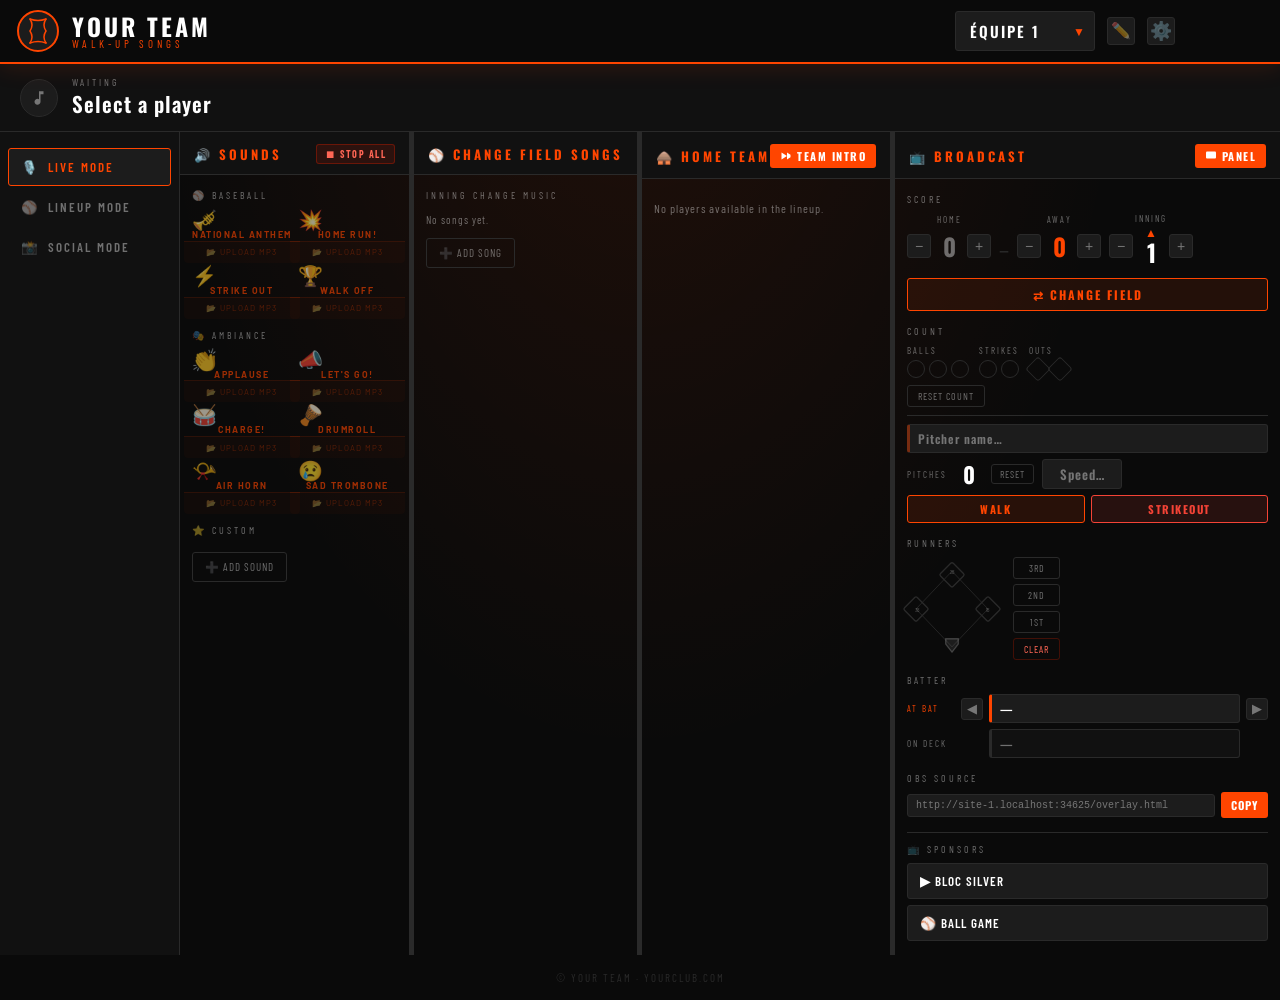
==== commit 961a071d: "voxtral hide" ====
--- a/index.html
+++ b/index.html
@@ -1157,7 +1157,7 @@
                       <option value="webspeech">🌐 Web Speech (free, built-in)</option>
                       <option value="openai">✨ OpenAI TTS (natural voices)</option>
                       <option value="elevenlabs">🎙️ ElevenLabs (multilingual, free tier)</option>
-                      <option value="voxtral">🏟️ Voxtral — Mistral AI (stadium FX)</option>
+                      <option value="voxtral" style="display:none">🏟️ Voxtral — Mistral AI (stadium FX)</option>
                     </select>
                   </div>
 
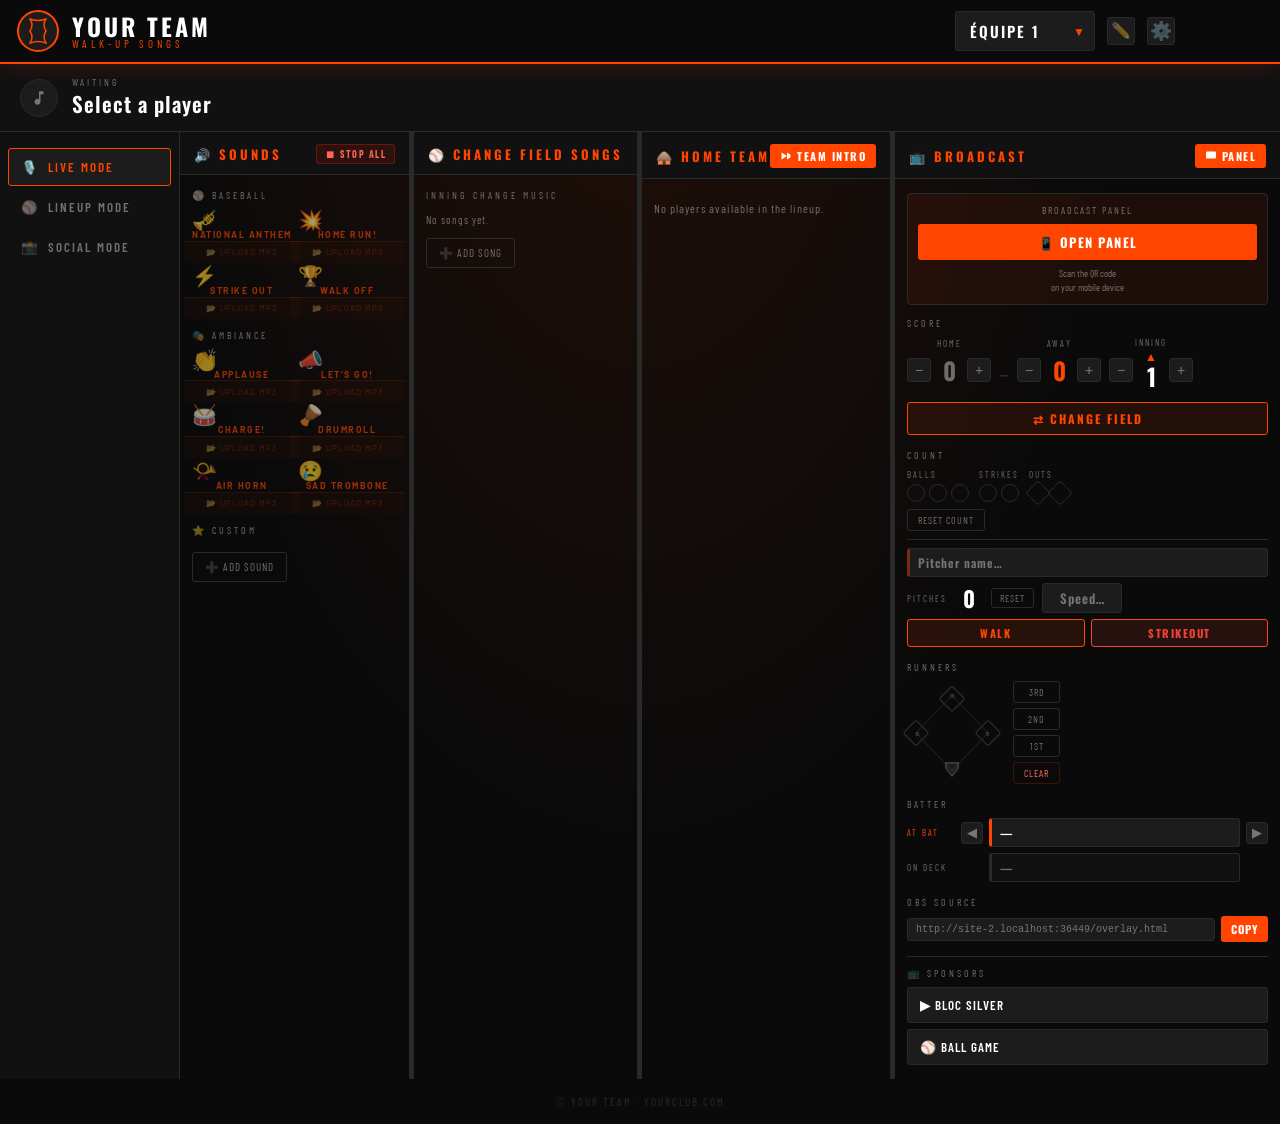
==== commit af4f3792: "broadcast visible update" ====
--- a/index.html
+++ b/index.html
@@ -341,6 +341,18 @@
             </div>
             <div class="live-col-body">
 
+              <!-- Panel connect — toujours visible -->
+              <div id="broadcastPanelLink" style="margin-bottom:12px;padding:10px;background:rgba(255,69,0,0.08);border:1px solid var(--border);border-radius:4px;text-align:center">
+                <div style="font-family:'Barlow Condensed',sans-serif;font-size:10px;letter-spacing:2px;color:var(--muted);text-transform:uppercase;margin-bottom:8px">Broadcast Panel</div>
+                <button onclick="window.open('panel.html','_blank')" style="width:100%;padding:8px 0;background:var(--orange);border:none;border-radius:3px;color:#fff;font-family:'Oswald',sans-serif;font-size:13px;font-weight:700;letter-spacing:1.5px;text-transform:uppercase;cursor:pointer">
+                  📱 Open Panel
+                </button>
+                <div style="font-family:'Barlow Condensed',sans-serif;font-size:10px;color:var(--muted);margin-top:6px;line-height:1.4">Scan the QR code<br>on your mobile device</div>
+              </div>
+
+              <!-- Broadcast full controls (hidden on small screens) -->
+              <div class="broadcast-full-only">
+
               <!-- Score -->
               <div class="live-col-section-label">Score</div>
               <div style="display:flex;align-items:center;gap:8px;flex-wrap:wrap;margin-bottom:14px">
@@ -493,6 +505,7 @@
                 </button>
               </div>
 
+              </div><!-- /broadcast-full-only -->
             </div>
           </div>
 
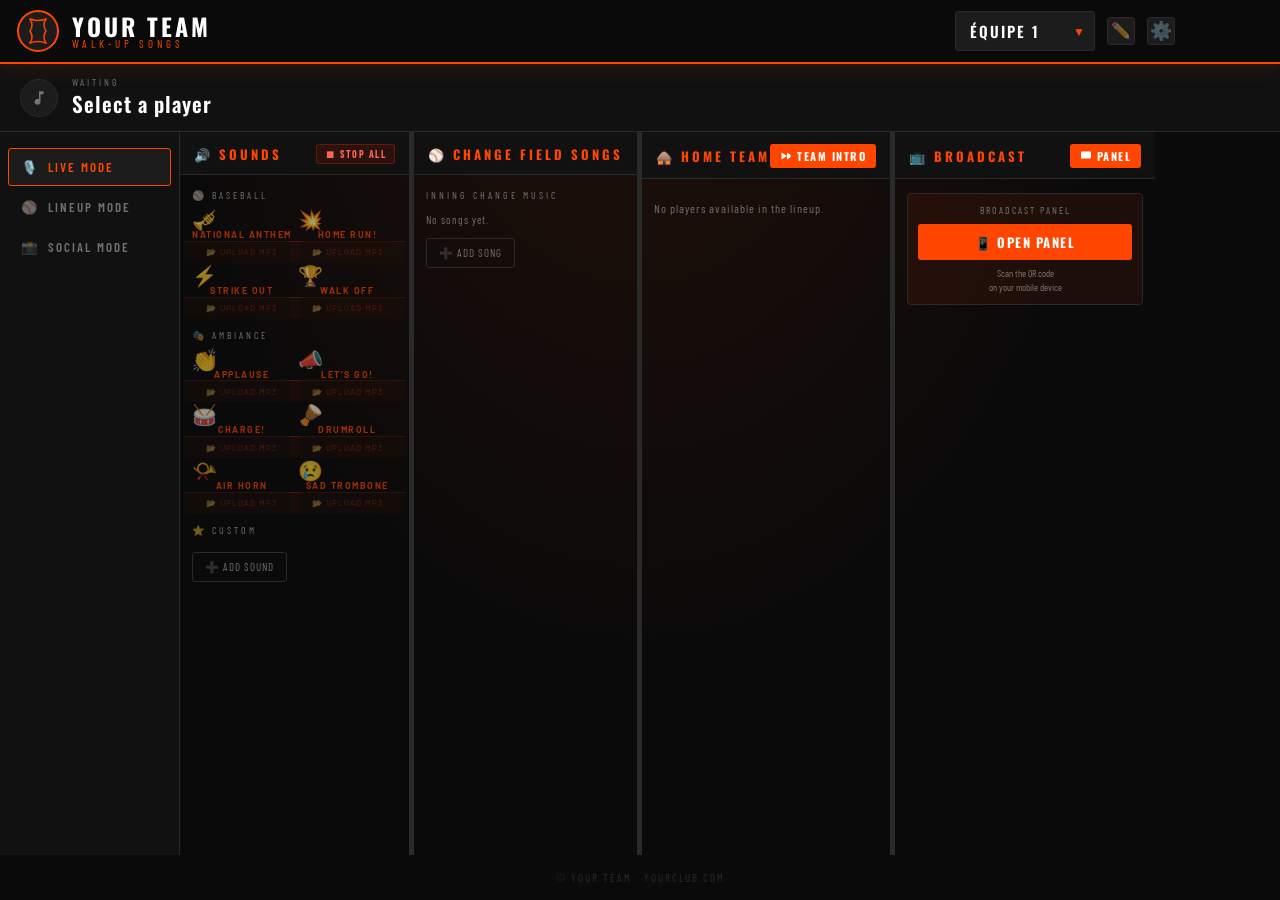
==== commit 765ad9d0: "taille écran update" ====
--- a/index.html
+++ b/index.html
@@ -2337,6 +2337,9 @@
     if (col && col.dataset.hasBroadcast === '1') {
       if (window.innerWidth > 700) {
         col.style.display = '';
+        // Re-apply small-screen restriction after showing the column
+        const isLargeScreen = screen.width >= (typeof BROADCAST_MIN_WIDTH !== 'undefined' ? BROADCAST_MIN_WIDTH : 1440);
+        _setBroadcastSmallScreen(col, !isLargeScreen);
       } else {
         document.getElementById('liveTabBroadcast').style.display = '';
       }
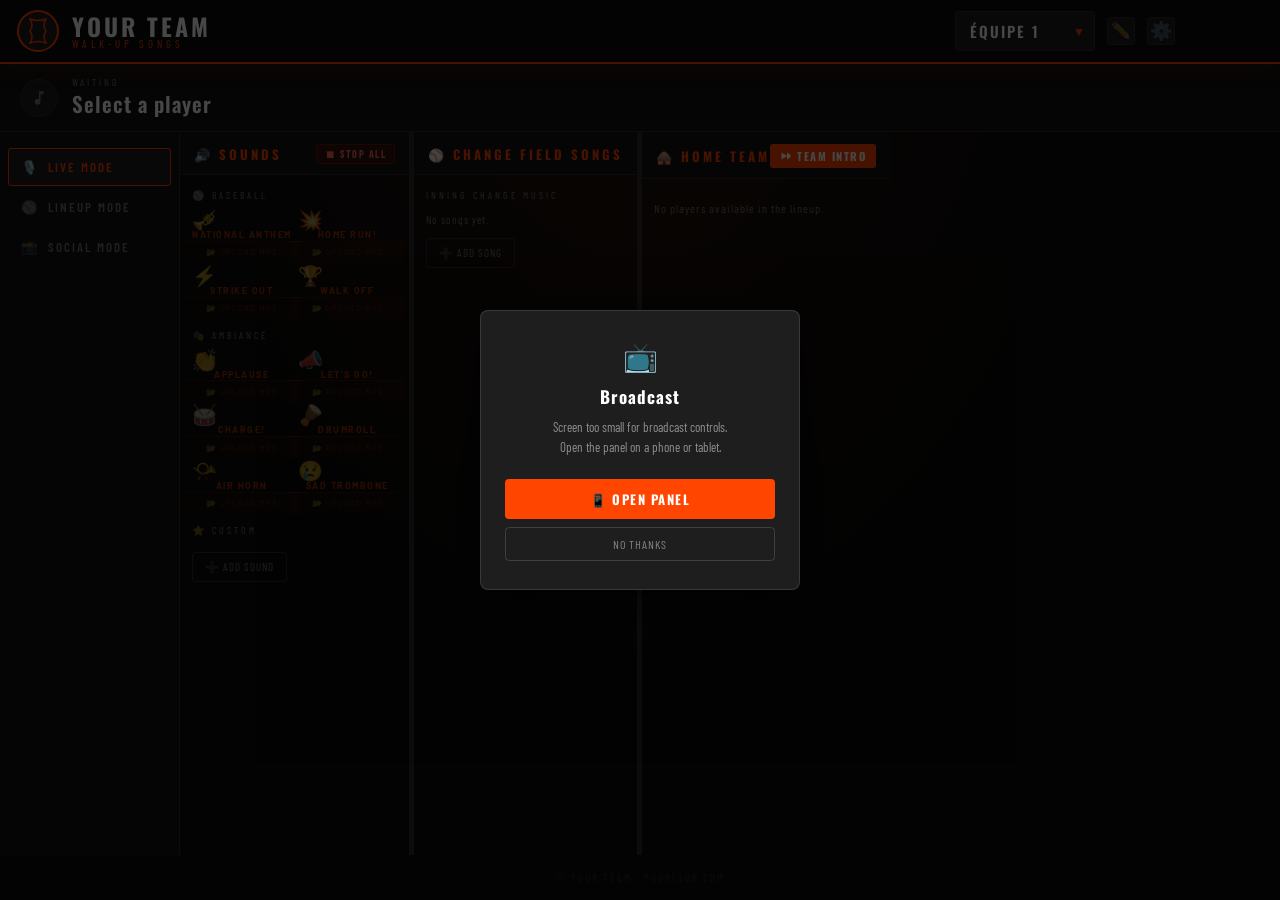
==== commit aba24dff: "taille écran update" ====
--- a/index.html
+++ b/index.html
@@ -341,18 +341,6 @@
             </div>
             <div class="live-col-body">
 
-              <!-- Panel connect — toujours visible -->
-              <div id="broadcastPanelLink" style="margin-bottom:12px;padding:10px;background:rgba(255,69,0,0.08);border:1px solid var(--border);border-radius:4px;text-align:center">
-                <div style="font-family:'Barlow Condensed',sans-serif;font-size:10px;letter-spacing:2px;color:var(--muted);text-transform:uppercase;margin-bottom:8px">Broadcast Panel</div>
-                <button onclick="window.open('panel.html','_blank')" style="width:100%;padding:8px 0;background:var(--orange);border:none;border-radius:3px;color:#fff;font-family:'Oswald',sans-serif;font-size:13px;font-weight:700;letter-spacing:1.5px;text-transform:uppercase;cursor:pointer">
-                  📱 Open Panel
-                </button>
-                <div style="font-family:'Barlow Condensed',sans-serif;font-size:10px;color:var(--muted);margin-top:6px;line-height:1.4">Scan the QR code<br>on your mobile device</div>
-              </div>
-
-              <!-- Broadcast full controls (hidden on small screens) -->
-              <div class="broadcast-full-only">
-
               <!-- Score -->
               <div class="live-col-section-label">Score</div>
               <div style="display:flex;align-items:center;gap:8px;flex-wrap:wrap;margin-bottom:14px">
@@ -505,7 +493,6 @@
                 </button>
               </div>
 
-              </div><!-- /broadcast-full-only -->
             </div>
           </div>
 
@@ -2297,6 +2284,25 @@
     </div>
   </div>
 
+<!-- ── Broadcast small-screen modal ── -->
+<div id="broadcastSmallModal" style="display:none;position:fixed;inset:0;z-index:9999;background:rgba(0,0,0,0.72);align-items:center;justify-content:center">
+  <div style="background:#1e1e1e;border:1px solid rgba(255,255,255,0.12);border-radius:8px;padding:28px 24px;max-width:320px;width:90%;text-align:center;box-shadow:0 8px 32px rgba(0,0,0,0.6)">
+    <div style="font-size:28px;margin-bottom:10px">📺</div>
+    <div style="font-family:'Oswald',sans-serif;font-size:17px;font-weight:700;color:#fff;margin-bottom:8px;letter-spacing:1px">Broadcast</div>
+    <div style="font-family:'Barlow Condensed',sans-serif;font-size:13px;color:rgba(255,255,255,0.5);margin-bottom:22px;line-height:1.55">Screen too small for broadcast controls.<br>Open the panel on a phone or tablet.</div>
+    <div style="display:flex;flex-direction:column;gap:8px">
+      <button onclick="window.open('panel.html','_blank');document.getElementById('broadcastSmallModal').style.display='none'"
+        style="width:100%;padding:10px 0;background:#ff4500;border:none;border-radius:4px;color:#fff;font-family:'Oswald',sans-serif;font-size:13px;font-weight:700;letter-spacing:1.5px;text-transform:uppercase;cursor:pointer">
+        📱 Open Panel
+      </button>
+      <button onclick="document.getElementById('broadcastSmallModal').style.display='none'"
+        style="width:100%;padding:9px 0;background:transparent;border:1px solid rgba(255,255,255,0.15);border-radius:4px;color:rgba(255,255,255,0.45);font-family:'Barlow Condensed',sans-serif;font-size:12px;letter-spacing:1px;text-transform:uppercase;cursor:pointer">
+        No thanks
+      </button>
+    </div>
+  </div>
+</div>
+
 <script src="js/dp-sync.js?v=2"></script>
 
 <script>
@@ -2333,15 +2339,12 @@
 
   window.onPanelDisconnected = function() {
     window.panelConnected = false;
-    const col = document.getElementById('liveColBroadcast');
-    if (col && col.dataset.hasBroadcast === '1') {
-      if (window.innerWidth > 700) {
+    // Only restore broadcast column on large screens
+    if (typeof broadcastIsLargeScreen === 'function' && broadcastIsLargeScreen() && window.innerWidth > 700) {
+      const col = document.getElementById('liveColBroadcast');
+      if (col) {
         col.style.display = '';
-        // Re-apply small-screen restriction after showing the column
-        const isLargeScreen = screen.width >= (typeof BROADCAST_MIN_WIDTH !== 'undefined' ? BROADCAST_MIN_WIDTH : 1440);
-        _setBroadcastSmallScreen(col, !isLargeScreen);
-      } else {
-        document.getElementById('liveTabBroadcast').style.display = '';
+        col.dataset.hasBroadcast = '1';
       }
     }
     rebalanceCols();
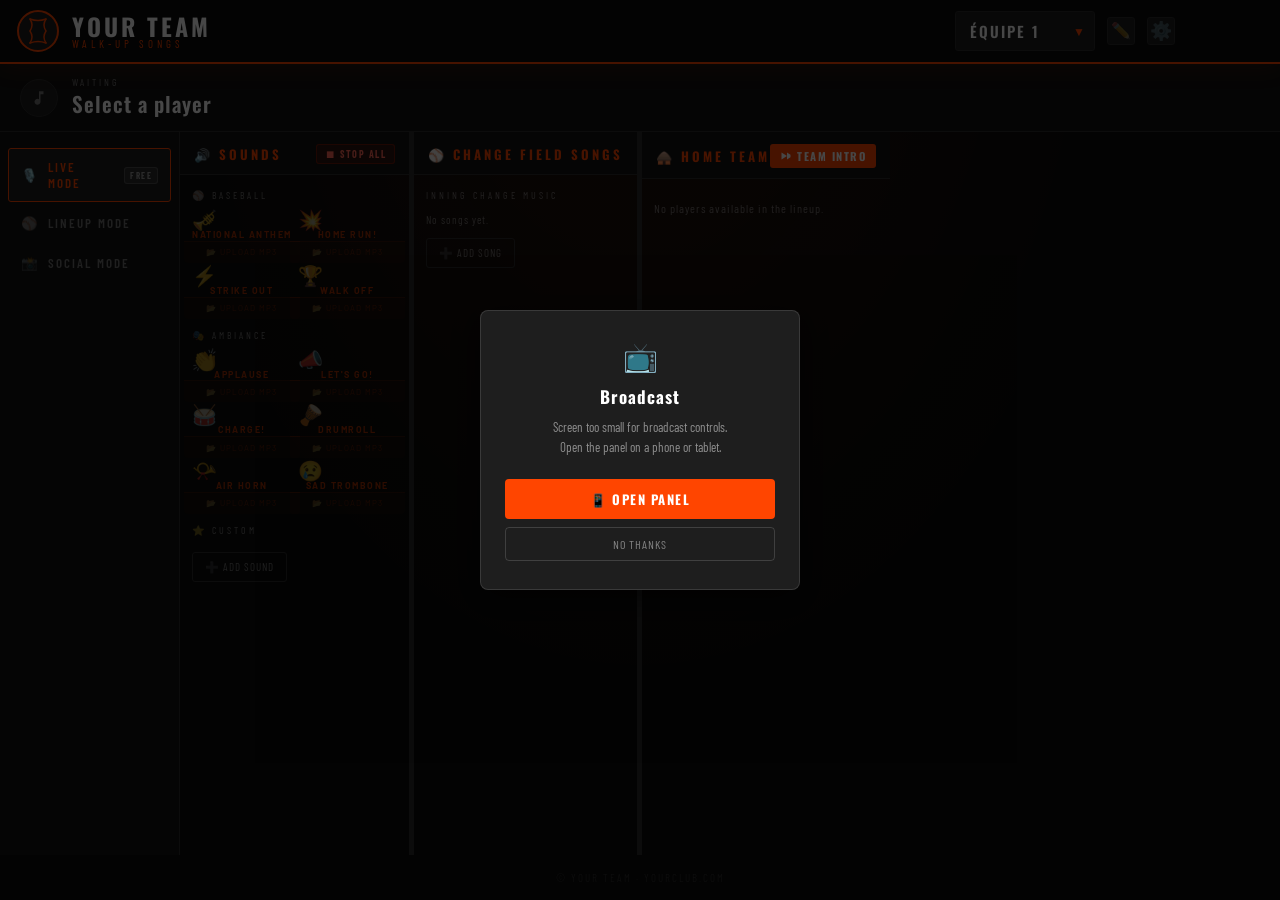
==== commit e53083f3: "commercial version" ====
--- a/index.html
+++ b/index.html
@@ -96,6 +96,7 @@
       <button class="main-nav-btn active" id="mainNavLive" onclick="mainSwitchTab('live')">
         <span class="main-nav-icon">🎙️</span>
         <span class="main-nav-label">Live Mode</span>
+        <span class="tier-badge" id="liveTierBadge" style="display:none">FREE</span>
       </button>
       <button class="main-nav-btn" id="mainNavBatting" onclick="mainSwitchTab('batting')">
         <span class="main-nav-icon">⚾</span>
@@ -965,6 +966,12 @@
           </span>
           <span class="cfg-nav-label">Security</span>
         </button>
+        <button class="cfg-nav-btn" id="cfgNavLicence" onclick="cfgSwitchTab('licence')">
+          <span class="cfg-nav-icon">
+            <svg width="18" height="18" viewBox="0 0 24 24" fill="currentColor"><path d="M20 4H4c-1.11 0-1.99.89-1.99 2L2 18c0 1.11.89 2 2 2h16c1.11 0 2-.89 2-2V6c0-1.11-.89-2-2-2zm0 14H4v-6h16v6zm0-10H4V6h16v2z"/></svg>
+          </span>
+          <span class="cfg-nav-label">Licence</span>
+        </button>
         <button class="cfg-nav-btn" id="cfgNavAds" onclick="cfgSwitchTab('ads')">
           <span class="cfg-nav-icon">
             <svg width="18" height="18" viewBox="0 0 24 24" fill="currentColor"><path d="M21 7H3c-1.1 0-2 .9-2 2v6c0 1.1.9 2 2 2h18c1.1 0 2-.9 2-2V9c0-1.1-.9-2-2-2zm-10 7H5v-2h6v2zm4-2c-.55 0-1-.45-1-1s.45-1 1-1 1 .45 1 1-.45 1-1 1zm3 0c-.55 0-1-.45-1-1s.45-1 1-1 1 .45 1 1-.45 1-1 1z"/></svg>
@@ -1561,6 +1568,42 @@
             </div>
           </div>
 
+        </div>
+
+        <!-- PANEL : LICENCE -->
+        <div class="config-panel" id="cfgPanelLicence">
+          <div class="config-section">
+            <div class="config-section-label">🔑 Licence Key</div>
+
+            <div id="licenceStatus" style="font-family:'Barlow Condensed',sans-serif;font-size:13px;letter-spacing:1px;color:rgba(255,255,255,0.5);margin-bottom:16px">
+              Active tier: <span style="font-weight:700;color:rgba(255,255,255,0.35)">🆓 Free</span>
+            </div>
+
+            <div style="display:flex;gap:8px;margin-bottom:12px">
+              <input id="licenceKeyInput" type="text" class="form-input" placeholder="xxxxxxxx-xxxx-xxxx-xxxx-xxxxxxxxxxxx"
+                style="flex:1;font-family:monospace;font-size:12px;letter-spacing:1px"
+                oninput="appSettings.licenseKey = this.value.trim() || undefined" />
+              <button onclick="licenceSaveKey()"
+                style="padding:8px 16px;background:var(--orange);border:none;border-radius:3px;color:#fff;font-family:'Oswald',sans-serif;font-size:12px;font-weight:700;letter-spacing:1.5px;text-transform:uppercase;cursor:pointer;flex-shrink:0">
+                Save
+              </button>
+            </div>
+
+            <button id="licenceCheckBtn" onclick="licenceRevalidate()"
+              style="width:100%;padding:9px 0;background:transparent;border:1px solid var(--border);border-radius:3px;color:rgba(255,255,255,0.5);font-family:'Barlow Condensed',sans-serif;font-size:12px;letter-spacing:1.5px;text-transform:uppercase;cursor:pointer;transition:border-color 0.15s,color 0.15s"
+              onmouseover="this.style.borderColor='var(--orange)';this.style.color='var(--orange)'" onmouseout="this.style.borderColor='var(--border)';this.style.color='rgba(255,255,255,0.5)'">
+              Verify now
+            </button>
+          </div>
+
+          <div class="config-section" style="margin-top:20px">
+            <div class="config-section-label">📦 Tiers</div>
+            <div style="display:flex;flex-direction:column;gap:10px;font-family:'Barlow Condensed',sans-serif;font-size:13px;letter-spacing:1px;color:rgba(255,255,255,0.55)">
+              <div><span style="color:#fff;font-weight:700">🆓 Free</span> — Lineup Mode, Social Mode</div>
+              <div><span style="color:#4CAF50;font-weight:700">🎙️ Pro</span> — + Live audio, Walk-up songs, Soundboard, TTS</div>
+              <div><span style="color:#ff4500;font-weight:700">📺 Broadcast</span> — + Match overlay, Scoreboard, Panel sync</div>
+            </div>
+          </div>
         </div>
 
         <!-- PANEL : ADS / SPONSORS -->
@@ -2284,6 +2327,24 @@
     </div>
   </div>
 
+<!-- ── Upgrade prompt modal ── -->
+<div id="upgradePromptOverlay" style="display:none;position:fixed;inset:0;z-index:9999;background:rgba(0,0,0,0.72);align-items:center;justify-content:center" onclick="if(event.target===this)this.style.display='none'">
+  <div class="cfg-modal" style="max-width:380px;text-align:center">
+    <div class="cfg-modal-title" id="upgradePromptTitle" style="margin-bottom:12px">🔒 Pro Licence Required</div>
+    <div class="cfg-modal-body" id="upgradePromptBody" style="margin-bottom:24px;font-size:14px;line-height:1.6"></div>
+    <div style="display:flex;flex-direction:column;gap:8px">
+      <button onclick="cfgSwitchTab('licence');openConfig();document.getElementById('upgradePromptOverlay').style.display='none'"
+        style="width:100%;padding:10px 0;background:var(--orange);border:none;border-radius:4px;color:#fff;font-family:'Oswald',sans-serif;font-size:13px;font-weight:700;letter-spacing:1.5px;text-transform:uppercase;cursor:pointer">
+        Enter Licence Key
+      </button>
+      <button onclick="document.getElementById('upgradePromptOverlay').style.display='none'"
+        style="width:100%;padding:9px 0;background:transparent;border:1px solid var(--border);border-radius:4px;color:rgba(255,255,255,0.45);font-family:'Barlow Condensed',sans-serif;font-size:12px;letter-spacing:1px;text-transform:uppercase;cursor:pointer">
+        Close
+      </button>
+    </div>
+  </div>
+</div>
+
 <!-- ── Broadcast small-screen modal ── -->
 <div id="broadcastSmallModal" style="display:none;position:fixed;inset:0;z-index:9999;background:rgba(0,0,0,0.72);align-items:center;justify-content:center">
   <div style="background:#1e1e1e;border:1px solid rgba(255,255,255,0.12);border-radius:8px;padding:28px 24px;max-width:320px;width:90%;text-align:center;box-shadow:0 8px 32px rgba(0,0,0,0.6)">
--- a/css/style.css
+++ b/css/style.css
@@ -2130,6 +2130,33 @@
       font-size: 12px;
       color: #ff5555;
       display: none;
+    }
+
+    /* ── Tier badge (Live Mode nav button) ── */
+    .tier-badge {
+      display: inline-block;
+      font-family: 'Barlow Condensed', sans-serif;
+      font-size: 9px;
+      font-weight: 700;
+      letter-spacing: 1.5px;
+      color: rgba(255,255,255,0.5);
+      background: rgba(255,255,255,0.08);
+      border: 1px solid rgba(255,255,255,0.15);
+      border-radius: 3px;
+      padding: 2px 5px;
+      margin-left: 4px;
+      vertical-align: middle;
+      text-transform: uppercase;
+    }
+
+    /* ── Licence panel section label ── */
+    .config-section-label {
+      font-family: 'Barlow Condensed', sans-serif;
+      font-size: 10px;
+      letter-spacing: 2px;
+      color: var(--muted);
+      text-transform: uppercase;
+      margin-bottom: 12px;
     }
 
     .cfg-modal-overlay {
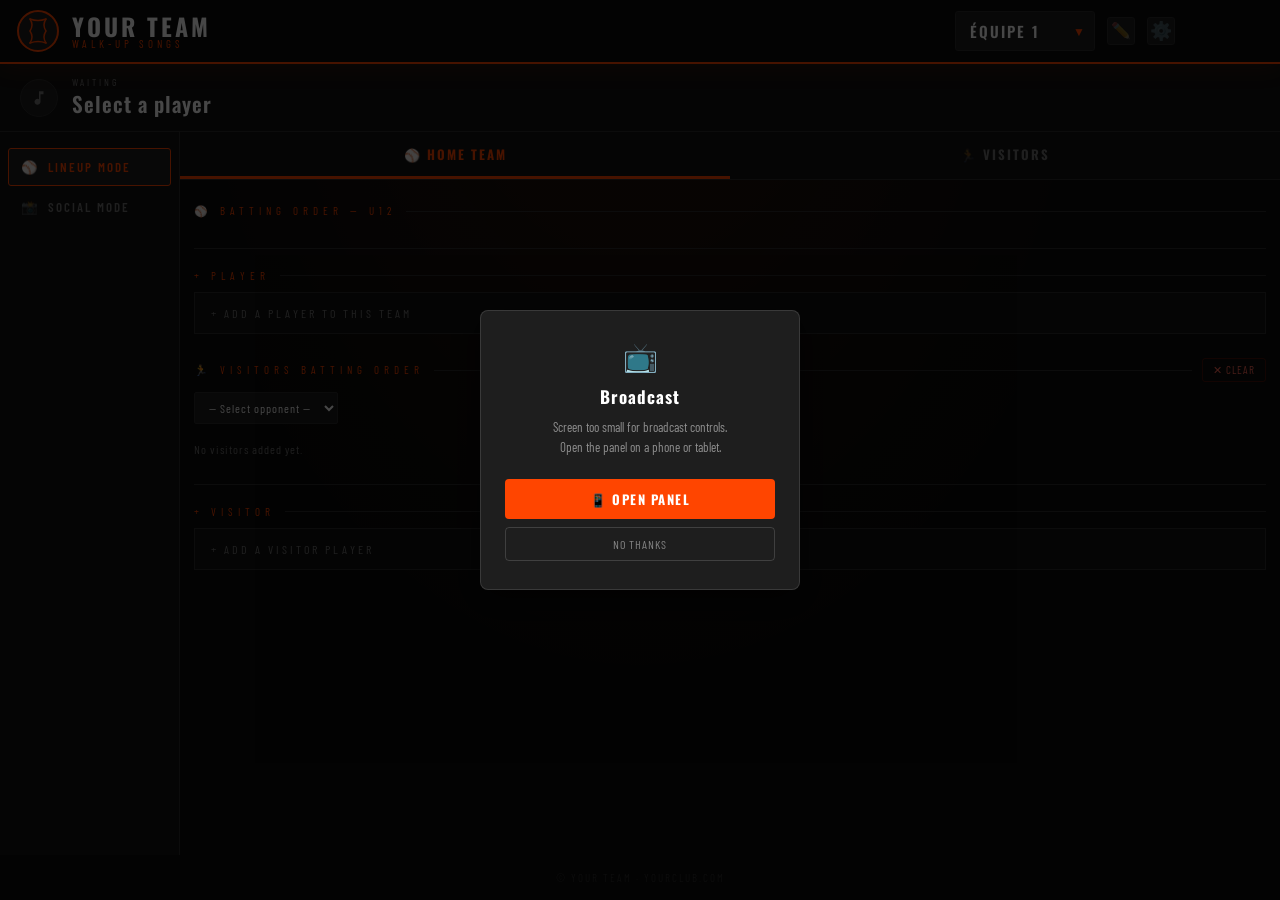
==== commit d90d0138: "commercial version update" ====
--- a/index.html
+++ b/index.html
@@ -96,7 +96,6 @@
       <button class="main-nav-btn active" id="mainNavLive" onclick="mainSwitchTab('live')">
         <span class="main-nav-icon">🎙️</span>
         <span class="main-nav-label">Live Mode</span>
-        <span class="tier-badge" id="liveTierBadge" style="display:none">FREE</span>
       </button>
       <button class="main-nav-btn" id="mainNavBatting" onclick="mainSwitchTab('batting')">
         <span class="main-nav-icon">⚾</span>
@@ -1599,8 +1598,8 @@
           <div class="config-section" style="margin-top:20px">
             <div class="config-section-label">📦 Tiers</div>
             <div style="display:flex;flex-direction:column;gap:10px;font-family:'Barlow Condensed',sans-serif;font-size:13px;letter-spacing:1px;color:rgba(255,255,255,0.55)">
-              <div><span style="color:#fff;font-weight:700">🆓 Free</span> — Lineup Mode, Social Mode</div>
-              <div><span style="color:#4CAF50;font-weight:700">🎙️ Pro</span> — + Live audio, Walk-up songs, Soundboard, TTS</div>
+              <div><span style="color:#fff;font-weight:700">🆓 Free</span> — Lineup Mode, Social Mode (no Live Mode)</div>
+              <div><span style="color:#4CAF50;font-weight:700">🎙️ Pro</span> — + Live Mode : walk-up songs, soundboard, TTS</div>
               <div><span style="color:#ff4500;font-weight:700">📺 Broadcast</span> — + Match overlay, Scoreboard, Panel sync</div>
             </div>
           </div>
